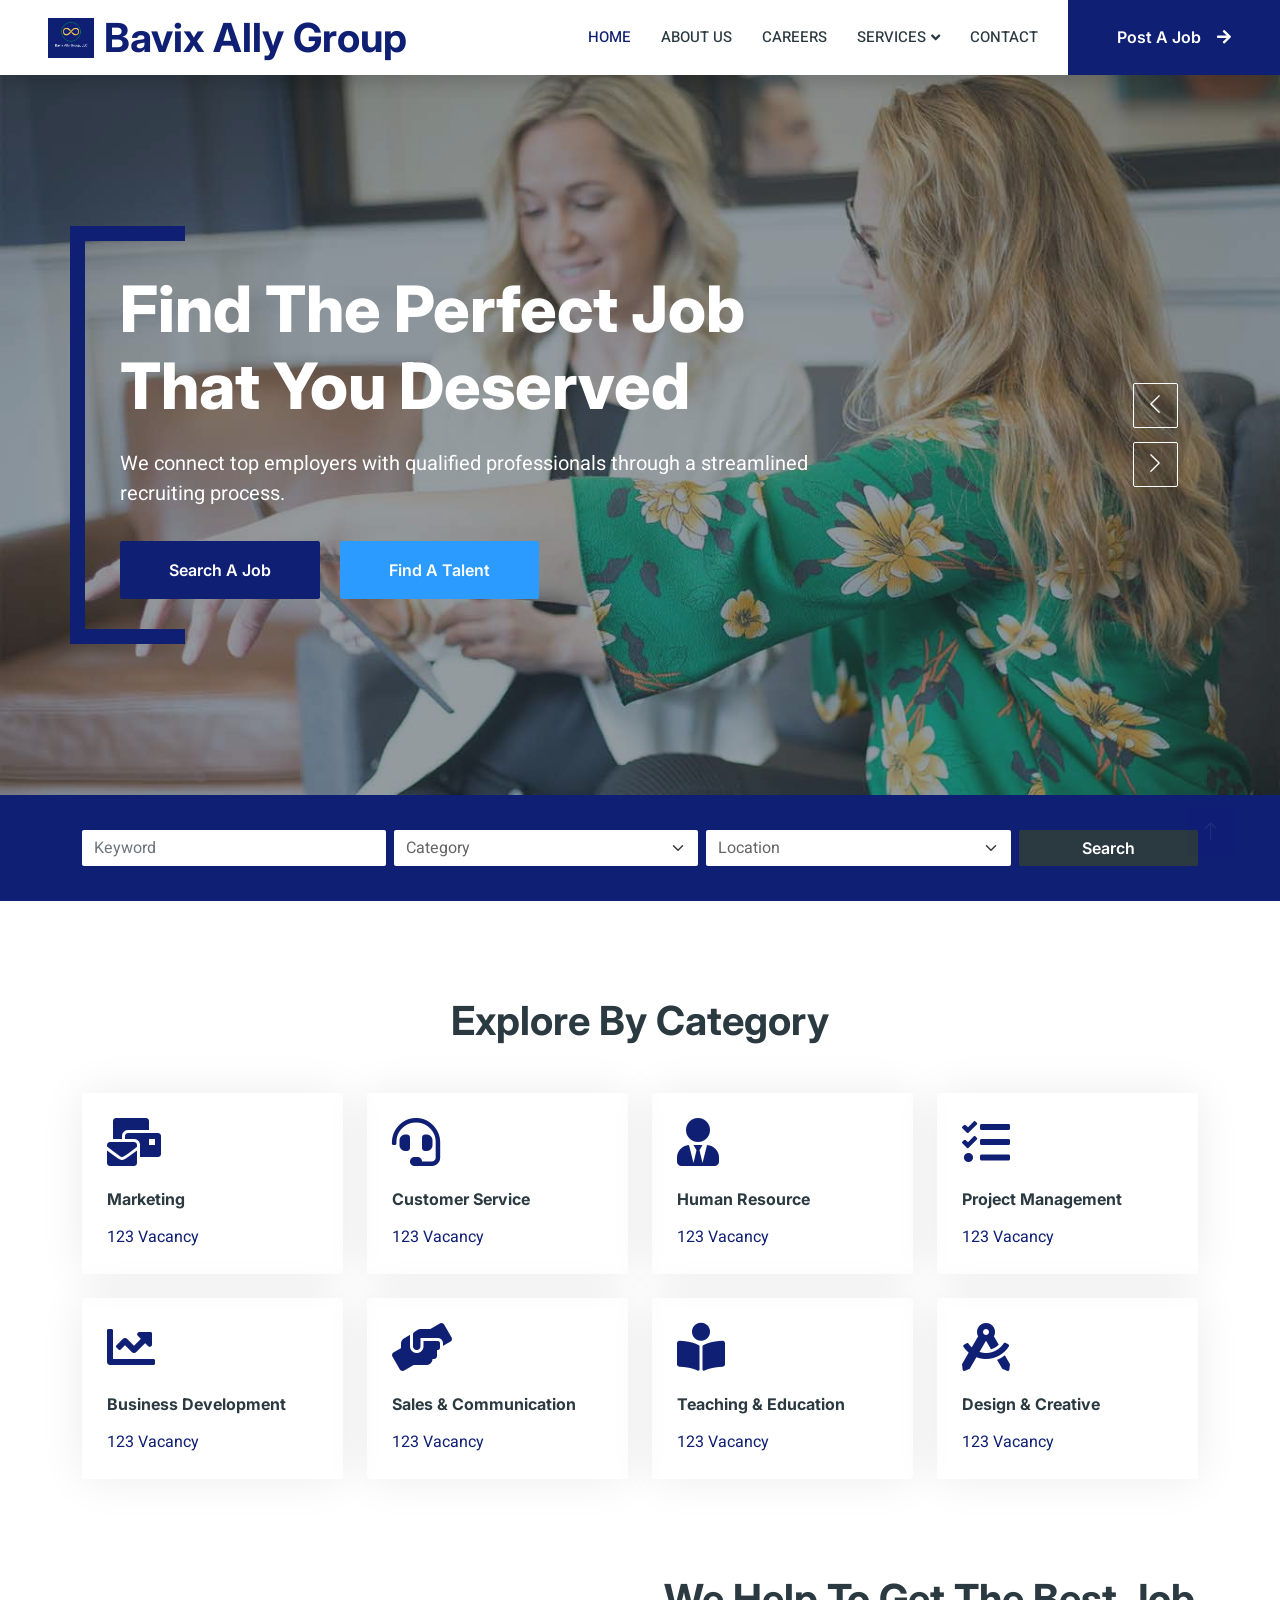
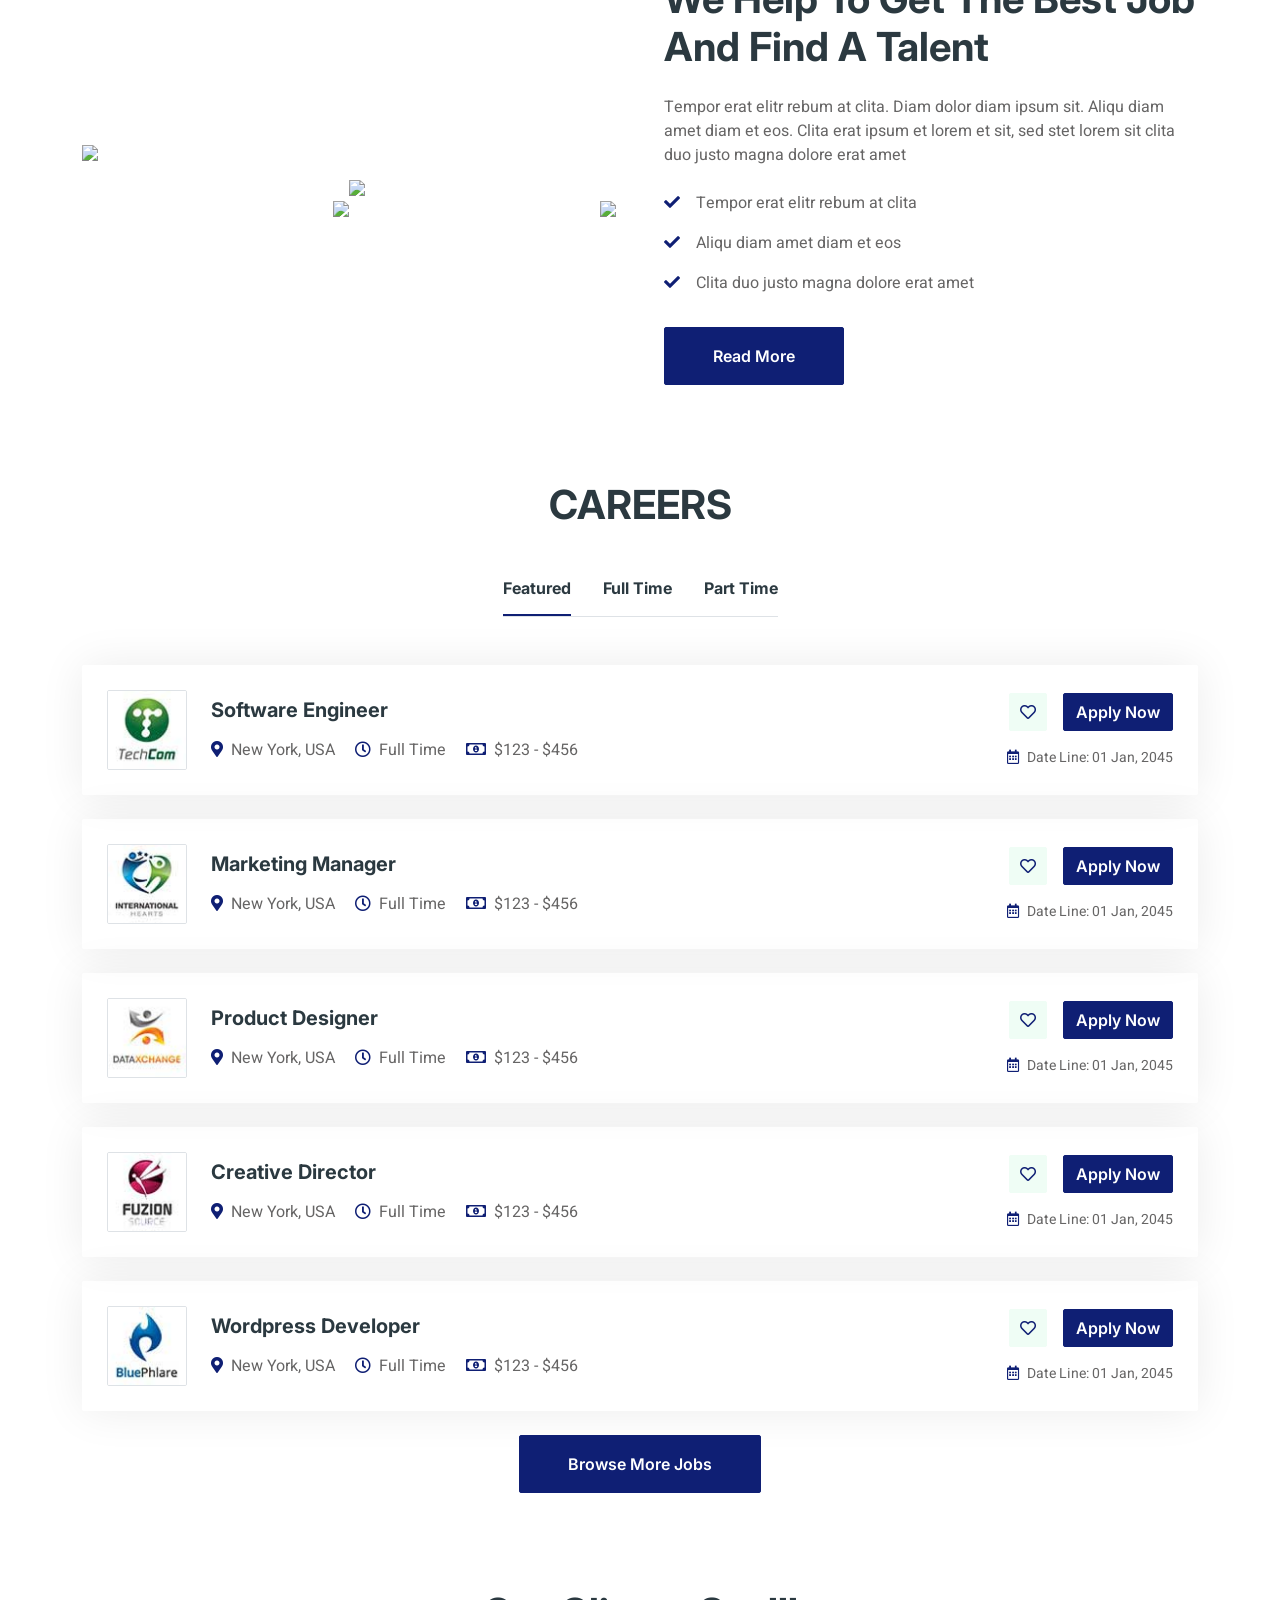
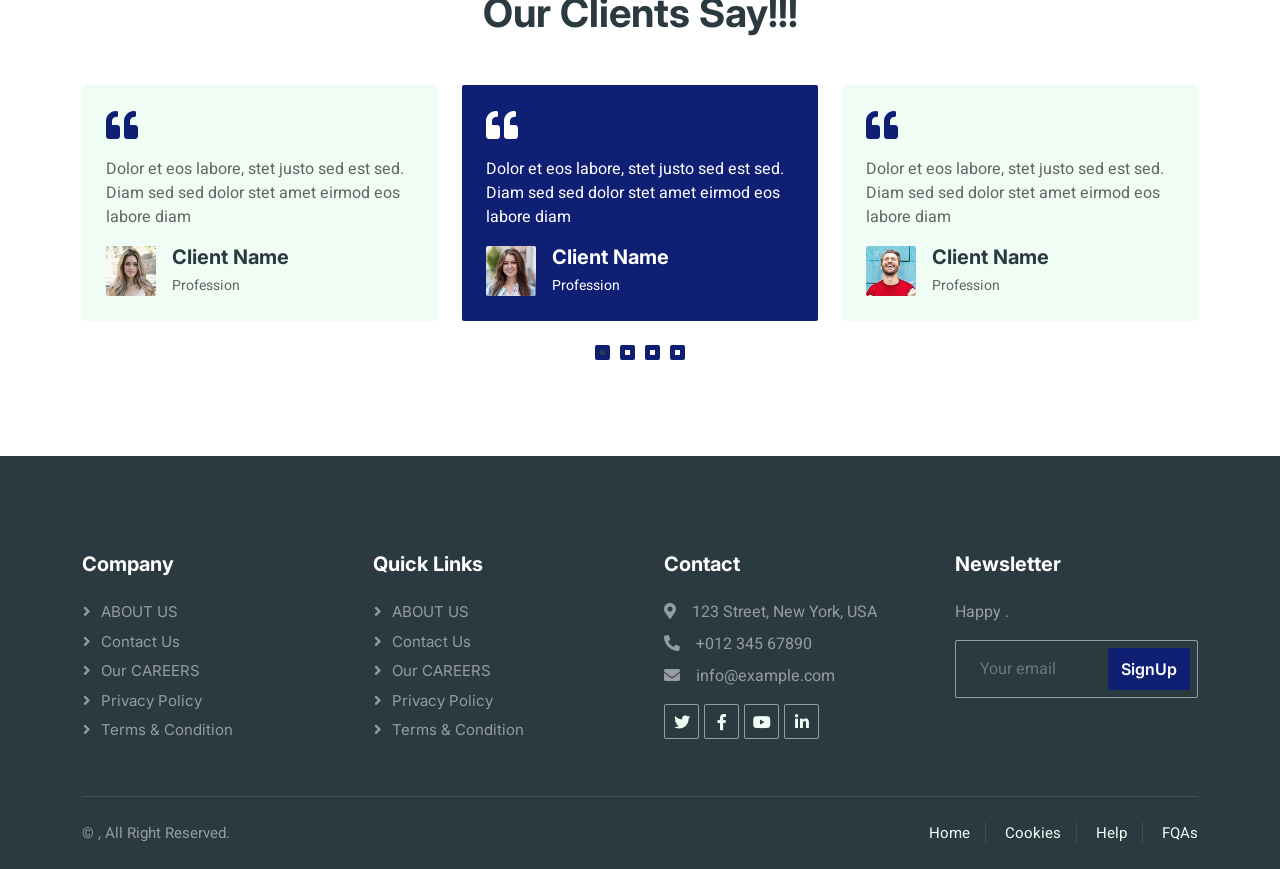
==== index.html @ b37a04d5 "Initial commit" ====
<!DOCTYPE html>
<html lang="en">

<head>
    <meta charset="utf-8">
    <title>Bavix Ally Group</title>
    <meta content="width=device-width, initial-scale=1.0" name="viewport">
    <meta content="" name="keywords">
    <meta content="" name="description">

    <!-- Favicon -->
    <link href="img/favicon.ico" rel="icon">

    <!-- Google Web Fonts -->
    <link rel="preconnect" href="https://fonts.googleapis.com">
    <link rel="preconnect" href="https://fonts.gstatic.com" crossorigin>
    <link href="https://fonts.googleapis.com/css2?family=Heebo:wght@400;500;600&family=Inter:wght@700;800&display=swap" rel="stylesheet">
    
    <!-- Icon Font Stylesheet -->
    <link href="https://cdnjs.cloudflare.com/ajax/libs/font-awesome/5.10.0/css/all.min.css" rel="stylesheet">
    <link href="https://cdn.jsdelivr.net/npm/bootstrap-icons@1.4.1/font/bootstrap-icons.css" rel="stylesheet">

    <!-- Libraries Stylesheet -->
    <link href="lib/animate/animate.min.css" rel="stylesheet">
    <link href="lib/owlcarousel/assets/owl.carousel.min.css" rel="stylesheet">

    <!-- Customized Bootstrap Stylesheet -->
    <link href="css/bootstrap.min.css" rel="stylesheet">

    <!-- Template Stylesheet -->
    <link href="css/style.css" rel="stylesheet">
</head>

<body>
    <div class="container-fliud bg-white p-0">
        <!-- Spinner Start -->
        <div id="spinner" class="show bg-white position-fixed translate-middle w-100 vh-100 top-50 start-50 d-flex align-items-center justify-content-center">
            <div class="spinner-border text-primary" style="width: 3rem; height: 3rem;" role="status">
                <span class="sr-only">Loading...</span>
            </div>
        </div>
        <!-- Spinner End -->


        <!-- Navbar Start -->
        <nav class="navbar navbar-expand-lg bg-white navbar-light shadow sticky-top p-0">
           <a href="index.html" class="navbar-brand d-flex align-items-center text-center py-0 px-4 px-lg-5">
    <img src="img/Logo.jpg" alt="Bavix Ally Group Logo" style="height:40px; margin-right:10px;">
    <h1 class="m-0 text-primary">Bavix Ally Group</h1>
</a>

            <button type="button" class="navbar-toggler me-4" data-bs-toggle="collapse" data-bs-target="#navbarCollapse">
                <span class="navbar-toggler-icon"></span>
            </button>
            <div class="collapse navbar-collapse" id="navbarCollapse">
                <div class="navbar-nav ms-auto p-4 p-lg-0">
                    <a href="index.html" class="nav-item nav-link active">Home</a>
                    <a href="ABOUT US.html" class="nav-item nav-link">ABOUT US</a>
                    <a href="job-list.html" class="nav-item nav-link">CAREERS</a>
                    <div class="nav-item dropdown">
                        <a href="#" class="nav-link dropdown-toggle" data-bs-toggle="dropdown">SERVICES</a>
                        <div class="dropdown-menu rounded-0 m-0">
                            <a href="category.html" class="dropdown-item">Job Category</a>
                        </div>
                    </div>
                    <a href="contact.html" class="nav-item nav-link">Contact</a>
                </div>
                <a href="" class="btn btn-primary rounded-0 py-4 px-lg-5 d-none d-lg-block">Post A Job<i class="fa fa-arrow-right ms-3"></i></a>
            </div>
        </nav>
        <!-- Navbar End -->


        <!-- Carousel Start -->
        <div class="container-fluid p-0">
            <div class="owl-carousel header-carousel position-relative">
                <div class="owl-carousel-item position-relative">
                    <img class="img-fluid" src="img/carousel-1.jpg" alt="">
                    <div class="position-absolute top-0 start-0 w-100 h-100 d-flex align-items-center" style="background: rgba(43, 57, 64, .5);">
                        <div class="container">
                            <div class="row justify-content-start">
                                <div class="col-10 col-lg-8">
                                    <h1 class="display-3 text-white animated slideInDown mb-4">Find The Perfect Job That You Deserved</h1>
                                    <p class="fs-5 fw-medium text-white mb-4 pb-2">We connect top employers with qualified professionals through a streamlined recruiting process.</p>
                                    <a href="" class="btn btn-primary py-md-3 px-md-5 me-3 animated slideInLeft">Search A Job</a>
                                    <a href="" class="btn btn-secondary py-md-3 px-md-5 animated slideInRight">Find A Talent</a>
                                </div>
                            </div>
                        </div>
                    </div>
                </div>
                <div class="owl-carousel-item position-relative">
                    <img class="img-fluid" src="img/carousel-2.jpg" alt="">
                    <div class="position-absolute top-0 start-0 w-100 h-100 d-flex align-items-center" style="background: rgba(43, 57, 64, .5);">
                        <div class="container">
                            <div class="row justify-content-start">
                                <div class="col-10 col-lg-8">
                                    <h1 class="display-3 text-white animated slideInDown mb-4">Find The Best Startup Job That Fit You</h1>
                                    <p class="fs-5 fw-medium text-white mb-4 pb-2">We connect top employers with qualified professionals through a streamlined recruiting process.</p>
                                    <a href="" class="btn btn-primary py-md-3 px-md-5 me-3 animated slideInLeft">Search A Job</a>
                                    <a href="" class="btn btn-secondary py-md-3 px-md-5 animated slideInRight">Find A Talent</a>
                                </div>
                            </div>
                        </div>
                    </div>
                </div>
            </div>
        </div>
        <!-- Carousel End -->


        <!-- Search Start -->
        <div class="container-fluid bg-primary mb-5 wow fadeIn" data-wow-delay="0.1s" style="padding: 35px;">
            <div class="container">
                <div class="row g-2">
                    <div class="col-md-10">
                        <div class="row g-2">
                            <div class="col-md-4">
                                <input type="text" class="form-control border-0" placeholder="Keyword" />
                            </div>
                            <div class="col-md-4">
                                <select class="form-select border-0">
                                    <option selected>Category</option>
                                    <option value="1">Category 1</option>
                                    <option value="2">Category 2</option>
                                    <option value="3">Category 3</option>
                                </select>
                            </div>
                            <div class="col-md-4">
                                <select class="form-select border-0">
                                    <option selected>Location</option>
                                    <option value="1">Location 1</option>
                                    <option value="2">Location 2</option>
                                    <option value="3">Location 3</option>
                                </select>
                            </div>
                        </div>
                    </div>
                    <div class="col-md-2">
                        <button class="btn btn-dark border-0 w-100">Search</button>
                    </div>
                </div>
            </div>
        </div>
        <!-- Search End -->


        <!-- Category Start -->
        <div class="container-fliud py-5">
            <div class="container">
                <h1 class="text-center mb-5 wow fadeInUp" data-wow-delay="0.1s">Explore By Category</h1>
                <div class="row g-4">
                    <div class="col-lg-3 col-sm-6 wow fadeInUp" data-wow-delay="0.1s">
                        <a class="cat-item rounded p-4" href="">
                            <i class="fa fa-3x fa-mail-bulk text-primary mb-4"></i>
                            <h6 class="mb-3">Marketing</h6>
                            <p class="mb-0">123 Vacancy</p>
                        </a>
                    </div>
                    <div class="col-lg-3 col-sm-6 wow fadeInUp" data-wow-delay="0.3s">
                        <a class="cat-item rounded p-4" href="">
                            <i class="fa fa-3x fa-headset text-primary mb-4"></i>
                            <h6 class="mb-3">Customer Service</h6>
                            <p class="mb-0">123 Vacancy</p>
                        </a>
                    </div>
                    <div class="col-lg-3 col-sm-6 wow fadeInUp" data-wow-delay="0.5s">
                        <a class="cat-item rounded p-4" href="">
                            <i class="fa fa-3x fa-user-tie text-primary mb-4"></i>
                            <h6 class="mb-3">Human Resource</h6>
                            <p class="mb-0">123 Vacancy</p>
                        </a>
                    </div>
                    <div class="col-lg-3 col-sm-6 wow fadeInUp" data-wow-delay="0.7s">
                        <a class="cat-item rounded p-4" href="">
                            <i class="fa fa-3x fa-tasks text-primary mb-4"></i>
                            <h6 class="mb-3">Project Management</h6>
                            <p class="mb-0">123 Vacancy</p>
                        </a>
                    </div>
                    <div class="col-lg-3 col-sm-6 wow fadeInUp" data-wow-delay="0.1s">
                        <a class="cat-item rounded p-4" href="">
                            <i class="fa fa-3x fa-chart-line text-primary mb-4"></i>
                            <h6 class="mb-3">Business Development</h6>
                            <p class="mb-0">123 Vacancy</p>
                        </a>
                    </div>
                    <div class="col-lg-3 col-sm-6 wow fadeInUp" data-wow-delay="0.3s">
                        <a class="cat-item rounded p-4" href="">
                            <i class="fa fa-3x fa-hands-helping text-primary mb-4"></i>
                            <h6 class="mb-3">Sales & Communication</h6>
                            <p class="mb-0">123 Vacancy</p>
                        </a>
                    </div>
                    <div class="col-lg-3 col-sm-6 wow fadeInUp" data-wow-delay="0.5s">
                        <a class="cat-item rounded p-4" href="">
                            <i class="fa fa-3x fa-book-reader text-primary mb-4"></i>
                            <h6 class="mb-3">Teaching & Education</h6>
                            <p class="mb-0">123 Vacancy</p>
                        </a>
                    </div>
                    <div class="col-lg-3 col-sm-6 wow fadeInUp" data-wow-delay="0.7s">
                        <a class="cat-item rounded p-4" href="">
                            <i class="fa fa-3x fa-drafting-compass text-primary mb-4"></i>
                            <h6 class="mb-3">Design & Creative</h6>
                            <p class="mb-0">123 Vacancy</p>
                        </a>
                    </div>
                </div>
            </div>
        </div>
        <!-- Category End -->


        <!-- ABOUT US Start -->
        <div class="container-fliud py-5">
            <div class="container">
                <div class="row g-5 align-items-center">
                    <div class="col-lg-6 wow fadeIn" data-wow-delay="0.1s">
                        <div class="row g-0 ABOUT US-bg rounded overflow-hidden">
                            <div class="col-6 text-start">
                                <img class="img-fluid w-100" src="img/ABOUT US-1.jpg">
                            </div>
                            <div class="col-6 text-start">
                                <img class="img-fluid" src="img/ABOUT US-2.jpg" style="width: 85%; margin-top: 15%;">
                            </div>
                            <div class="col-6 text-end">
                                <img class="img-fluid" src="img/ABOUT US-3.jpg" style="width: 85%;">
                            </div>
                            <div class="col-6 text-end">
                                <img class="img-fluid w-100" src="img/ABOUT US-4.jpg">
                            </div>
                        </div>
                    </div>
                    <div class="col-lg-6 wow fadeIn" data-wow-delay="0.5s">
                        <h1 class="mb-4">We Help To Get The Best Job And Find A Talent</h1>
                        <p class="mb-4">Tempor erat elitr rebum at clita. Diam dolor diam ipsum sit. Aliqu diam amet diam et eos. Clita erat ipsum et lorem et sit, sed stet lorem sit clita duo justo magna dolore erat amet</p>
                        <p><i class="fa fa-check text-primary me-3"></i>Tempor erat elitr rebum at clita</p>
                        <p><i class="fa fa-check text-primary me-3"></i>Aliqu diam amet diam et eos</p>
                        <p><i class="fa fa-check text-primary me-3"></i>Clita duo justo magna dolore erat amet</p>
                        <a class="btn btn-primary py-3 px-5 mt-3" href="">Read More</a>
                    </div>
                </div>
            </div>
        </div>
        <!-- ABOUT US End -->


        <!-- Jobs Start -->
        <div class="container-fliud py-5">
            <div class="container">
                <h1 class="text-center mb-5 wow fadeInUp" data-wow-delay="0.1s">CAREERS</h1>
                <div class="tab-class text-center wow fadeInUp" data-wow-delay="0.3s">
                    <ul class="nav nav-pills d-inline-flex justify-content-center border-bottom mb-5">
                        <li class="nav-item">
                            <a class="d-flex align-items-center text-start mx-3 ms-0 pb-3 active" data-bs-toggle="pill" href="#tab-1">
                                <h6 class="mt-n1 mb-0">Featured</h6>
                            </a>
                        </li>
                        <li class="nav-item">
                            <a class="d-flex align-items-center text-start mx-3 pb-3" data-bs-toggle="pill" href="#tab-2">
                                <h6 class="mt-n1 mb-0">Full Time</h6>
                            </a>
                        </li>
                        <li class="nav-item">
                            <a class="d-flex align-items-center text-start mx-3 me-0 pb-3" data-bs-toggle="pill" href="#tab-3">
                                <h6 class="mt-n1 mb-0">Part Time</h6>
                            </a>
                        </li>
                    </ul>
                    <div class="tab-content">
                        <div id="tab-1" class="tab-pane fade show p-0 active">
                            <div class="job-item p-4 mb-4">
                                <div class="row g-4">
                                    <div class="col-sm-12 col-md-8 d-flex align-items-center">
                                        <img class="flex-shrink-0 img-fluid border rounded" src="img/com-logo-1.jpg" alt="" style="width: 80px; height: 80px;">
                                        <div class="text-start ps-4">
                                            <h5 class="mb-3">Software Engineer</h5>
                                            <span class="text-truncate me-3"><i class="fa fa-map-marker-alt text-primary me-2"></i>New York, USA</span>
                                            <span class="text-truncate me-3"><i class="far fa-clock text-primary me-2"></i>Full Time</span>
                                            <span class="text-truncate me-0"><i class="far fa-money-bill-alt text-primary me-2"></i>$123 - $456</span>
                                        </div>
                                    </div>
                                    <div class="col-sm-12 col-md-4 d-flex flex-column align-items-start align-items-md-end justify-content-center">
                                        <div class="d-flex mb-3">
                                            <a class="btn btn-light btn-square me-3" href=""><i class="far fa-heart text-primary"></i></a>
                                            <a class="btn btn-primary" href="">Apply Now</a>
                                        </div>
                                        <small class="text-truncate"><i class="far fa-calendar-alt text-primary me-2"></i>Date Line: 01 Jan, 2045</small>
                                    </div>
                                </div>
                            </div>
                            <div class="job-item p-4 mb-4">
                                <div class="row g-4">
                                    <div class="col-sm-12 col-md-8 d-flex align-items-center">
                                        <img class="flex-shrink-0 img-fluid border rounded" src="img/com-logo-2.jpg" alt="" style="width: 80px; height: 80px;">
                                        <div class="text-start ps-4">
                                            <h5 class="mb-3">Marketing Manager</h5>
                                            <span class="text-truncate me-3"><i class="fa fa-map-marker-alt text-primary me-2"></i>New York, USA</span>
                                            <span class="text-truncate me-3"><i class="far fa-clock text-primary me-2"></i>Full Time</span>
                                            <span class="text-truncate me-0"><i class="far fa-money-bill-alt text-primary me-2"></i>$123 - $456</span>
                                        </div>
                                    </div>
                                    <div class="col-sm-12 col-md-4 d-flex flex-column align-items-start align-items-md-end justify-content-center">
                                        <div class="d-flex mb-3">
                                            <a class="btn btn-light btn-square me-3" href=""><i class="far fa-heart text-primary"></i></a>
                                            <a class="btn btn-primary" href="">Apply Now</a>
                                        </div>
                                        <small class="text-truncate"><i class="far fa-calendar-alt text-primary me-2"></i>Date Line: 01 Jan, 2045</small>
                                    </div>
                                </div>
                            </div>
                            <div class="job-item p-4 mb-4">
                                <div class="row g-4">
                                    <div class="col-sm-12 col-md-8 d-flex align-items-center">
                                        <img class="flex-shrink-0 img-fluid border rounded" src="img/com-logo-3.jpg" alt="" style="width: 80px; height: 80px;">
                                        <div class="text-start ps-4">
                                            <h5 class="mb-3">Product Designer</h5>
                                            <span class="text-truncate me-3"><i class="fa fa-map-marker-alt text-primary me-2"></i>New York, USA</span>
                                            <span class="text-truncate me-3"><i class="far fa-clock text-primary me-2"></i>Full Time</span>
                                            <span class="text-truncate me-0"><i class="far fa-money-bill-alt text-primary me-2"></i>$123 - $456</span>
                                        </div>
                                    </div>
                                    <div class="col-sm-12 col-md-4 d-flex flex-column align-items-start align-items-md-end justify-content-center">
                                        <div class="d-flex mb-3">
                                            <a class="btn btn-light btn-square me-3" href=""><i class="far fa-heart text-primary"></i></a>
                                            <a class="btn btn-primary" href="">Apply Now</a>
                                        </div>
                                        <small class="text-truncate"><i class="far fa-calendar-alt text-primary me-2"></i>Date Line: 01 Jan, 2045</small>
                                    </div>
                                </div>
                            </div>
                            <div class="job-item p-4 mb-4">
                                <div class="row g-4">
                                    <div class="col-sm-12 col-md-8 d-flex align-items-center">
                                        <img class="flex-shrink-0 img-fluid border rounded" src="img/com-logo-4.jpg" alt="" style="width: 80px; height: 80px;">
                                        <div class="text-start ps-4">
                                            <h5 class="mb-3">Creative Director</h5>
                                            <span class="text-truncate me-3"><i class="fa fa-map-marker-alt text-primary me-2"></i>New York, USA</span>
                                            <span class="text-truncate me-3"><i class="far fa-clock text-primary me-2"></i>Full Time</span>
                                            <span class="text-truncate me-0"><i class="far fa-money-bill-alt text-primary me-2"></i>$123 - $456</span>
                                        </div>
                                    </div>
                                    <div class="col-sm-12 col-md-4 d-flex flex-column align-items-start align-items-md-end justify-content-center">
                                        <div class="d-flex mb-3">
                                            <a class="btn btn-light btn-square me-3" href=""><i class="far fa-heart text-primary"></i></a>
                                            <a class="btn btn-primary" href="">Apply Now</a>
                                        </div>
                                        <small class="text-truncate"><i class="far fa-calendar-alt text-primary me-2"></i>Date Line: 01 Jan, 2045</small>
                                    </div>
                                </div>
                            </div>
                            <div class="job-item p-4 mb-4">
                                <div class="row g-4">
                                    <div class="col-sm-12 col-md-8 d-flex align-items-center">
                                        <img class="flex-shrink-0 img-fluid border rounded" src="img/com-logo-5.jpg" alt="" style="width: 80px; height: 80px;">
                                        <div class="text-start ps-4">
                                            <h5 class="mb-3">Wordpress Developer</h5>
                                            <span class="text-truncate me-3"><i class="fa fa-map-marker-alt text-primary me-2"></i>New York, USA</span>
                                            <span class="text-truncate me-3"><i class="far fa-clock text-primary me-2"></i>Full Time</span>
                                            <span class="text-truncate me-0"><i class="far fa-money-bill-alt text-primary me-2"></i>$123 - $456</span>
                                        </div>
                                    </div>
                                    <div class="col-sm-12 col-md-4 d-flex flex-column align-items-start align-items-md-end justify-content-center">
                                        <div class="d-flex mb-3">
                                            <a class="btn btn-light btn-square me-3" href=""><i class="far fa-heart text-primary"></i></a>
                                            <a class="btn btn-primary" href="">Apply Now</a>
                                        </div>
                                        <small class="text-truncate"><i class="far fa-calendar-alt text-primary me-2"></i>Date Line: 01 Jan, 2045</small>
                                    </div>
                                </div>
                            </div>
                            <a class="btn btn-primary py-3 px-5" href="">Browse More Jobs</a>
                        </div>
                        <div id="tab-2" class="tab-pane fade show p-0">
                            <div class="job-item p-4 mb-4">
                                <div class="row g-4">
                                    <div class="col-sm-12 col-md-8 d-flex align-items-center">
                                        <img class="flex-shrink-0 img-fluid border rounded" src="img/com-logo-1.jpg" alt="" style="width: 80px; height: 80px;">
                                        <div class="text-start ps-4">
                                            <h5 class="mb-3">Software Engineer</h5>
                                            <span class="text-truncate me-3"><i class="fa fa-map-marker-alt text-primary me-2"></i>New York, USA</span>
                                            <span class="text-truncate me-3"><i class="far fa-clock text-primary me-2"></i>Full Time</span>
                                            <span class="text-truncate me-0"><i class="far fa-money-bill-alt text-primary me-2"></i>$123 - $456</span>
                                        </div>
                                    </div>
                                    <div class="col-sm-12 col-md-4 d-flex flex-column align-items-start align-items-md-end justify-content-center">
                                        <div class="d-flex mb-3">
                                            <a class="btn btn-light btn-square me-3" href=""><i class="far fa-heart text-primary"></i></a>
                                            <a class="btn btn-primary" href="">Apply Now</a>
                                        </div>
                                        <small class="text-truncate"><i class="far fa-calendar-alt text-primary me-2"></i>Date Line: 01 Jan, 2045</small>
                                    </div>
                                </div>
                            </div>
                            <div class="job-item p-4 mb-4">
                                <div class="row g-4">
                                    <div class="col-sm-12 col-md-8 d-flex align-items-center">
                                        <img class="flex-shrink-0 img-fluid border rounded" src="img/com-logo-2.jpg" alt="" style="width: 80px; height: 80px;">
                                        <div class="text-start ps-4">
                                            <h5 class="mb-3">Marketing Manager</h5>
                                            <span class="text-truncate me-3"><i class="fa fa-map-marker-alt text-primary me-2"></i>New York, USA</span>
                                            <span class="text-truncate me-3"><i class="far fa-clock text-primary me-2"></i>Full Time</span>
                                            <span class="text-truncate me-0"><i class="far fa-money-bill-alt text-primary me-2"></i>$123 - $456</span>
                                        </div>
                                    </div>
                                    <div class="col-sm-12 col-md-4 d-flex flex-column align-items-start align-items-md-end justify-content-center">
                                        <div class="d-flex mb-3">
                                            <a class="btn btn-light btn-square me-3" href=""><i class="far fa-heart text-primary"></i></a>
                                            <a class="btn btn-primary" href="">Apply Now</a>
                                        </div>
                                        <small class="text-truncate"><i class="far fa-calendar-alt text-primary me-2"></i>Date Line: 01 Jan, 2045</small>
                                    </div>
                                </div>
                            </div>
                            <div class="job-item p-4 mb-4">
                                <div class="row g-4">
                                    <div class="col-sm-12 col-md-8 d-flex align-items-center">
                                        <img class="flex-shrink-0 img-fluid border rounded" src="img/com-logo-3.jpg" alt="" style="width: 80px; height: 80px;">
                                        <div class="text-start ps-4">
                                            <h5 class="mb-3">Product Designer</h5>
                                            <span class="text-truncate me-3"><i class="fa fa-map-marker-alt text-primary me-2"></i>New York, USA</span>
                                            <span class="text-truncate me-3"><i class="far fa-clock text-primary me-2"></i>Full Time</span>
                                            <span class="text-truncate me-0"><i class="far fa-money-bill-alt text-primary me-2"></i>$123 - $456</span>
                                        </div>
                                    </div>
                                    <div class="col-sm-12 col-md-4 d-flex flex-column align-items-start align-items-md-end justify-content-center">
                                        <div class="d-flex mb-3">
                                            <a class="btn btn-light btn-square me-3" href=""><i class="far fa-heart text-primary"></i></a>
                                            <a class="btn btn-primary" href="">Apply Now</a>
                                        </div>
                                        <small class="text-truncate"><i class="far fa-calendar-alt text-primary me-2"></i>Date Line: 01 Jan, 2045</small>
                                    </div>
                                </div>
                            </div>
                            <div class="job-item p-4 mb-4">
                                <div class="row g-4">
                                    <div class="col-sm-12 col-md-8 d-flex align-items-center">
                                        <img class="flex-shrink-0 img-fluid border rounded" src="img/com-logo-4.jpg" alt="" style="width: 80px; height: 80px;">
                                        <div class="text-start ps-4">
                                            <h5 class="mb-3">Creative Director</h5>
                                            <span class="text-truncate me-3"><i class="fa fa-map-marker-alt text-primary me-2"></i>New York, USA</span>
                                            <span class="text-truncate me-3"><i class="far fa-clock text-primary me-2"></i>Full Time</span>
                                            <span class="text-truncate me-0"><i class="far fa-money-bill-alt text-primary me-2"></i>$123 - $456</span>
                                        </div>
                                    </div>
                                    <div class="col-sm-12 col-md-4 d-flex flex-column align-items-start align-items-md-end justify-content-center">
                                        <div class="d-flex mb-3">
                                            <a class="btn btn-light btn-square me-3" href=""><i class="far fa-heart text-primary"></i></a>
                                            <a class="btn btn-primary" href="">Apply Now</a>
                                        </div>
                                        <small class="text-truncate"><i class="far fa-calendar-alt text-primary me-2"></i>Date Line: 01 Jan, 2045</small>
                                    </div>
                                </div>
                            </div>
                            <div class="job-item p-4 mb-4">
                                <div class="row g-4">
                                    <div class="col-sm-12 col-md-8 d-flex align-items-center">
                                        <img class="flex-shrink-0 img-fluid border rounded" src="img/com-logo-5.jpg" alt="" style="width: 80px; height: 80px;">
                                        <div class="text-start ps-4">
                                            <h5 class="mb-3">Wordpress Developer</h5>
                                            <span class="text-truncate me-3"><i class="fa fa-map-marker-alt text-primary me-2"></i>New York, USA</span>
                                            <span class="text-truncate me-3"><i class="far fa-clock text-primary me-2"></i>Full Time</span>
                                            <span class="text-truncate me-0"><i class="far fa-money-bill-alt text-primary me-2"></i>$123 - $456</span>
                                        </div>
                                    </div>
                                    <div class="col-sm-12 col-md-4 d-flex flex-column align-items-start align-items-md-end justify-content-center">
                                        <div class="d-flex mb-3">
                                            <a class="btn btn-light btn-square me-3" href=""><i class="far fa-heart text-primary"></i></a>
                                            <a class="btn btn-primary" href="">Apply Now</a>
                                        </div>
                                        <small class="text-truncate"><i class="far fa-calendar-alt text-primary me-2"></i>Date Line: 01 Jan, 2045</small>
                                    </div>
                                </div>
                            </div>
                            <a class="btn btn-primary py-3 px-5" href="">Browse More Jobs</a>
                        </div>
                        <div id="tab-3" class="tab-pane fade show p-0">
                            <div class="job-item p-4 mb-4">
                                <div class="row g-4">
                                    <div class="col-sm-12 col-md-8 d-flex align-items-center">
                                        <img class="flex-shrink-0 img-fluid border rounded" src="img/com-logo-1.jpg" alt="" style="width: 80px; height: 80px;">
                                        <div class="text-start ps-4">
                                            <h5 class="mb-3">Software Engineer</h5>
                                            <span class="text-truncate me-3"><i class="fa fa-map-marker-alt text-primary me-2"></i>New York, USA</span>
                                            <span class="text-truncate me-3"><i class="far fa-clock text-primary me-2"></i>Full Time</span>
                                            <span class="text-truncate me-0"><i class="far fa-money-bill-alt text-primary me-2"></i>$123 - $456</span>
                                        </div>
                                    </div>
                                    <div class="col-sm-12 col-md-4 d-flex flex-column align-items-start align-items-md-end justify-content-center">
                                        <div class="d-flex mb-3">
                                            <a class="btn btn-light btn-square me-3" href=""><i class="far fa-heart text-primary"></i></a>
                                            <a class="btn btn-primary" href="">Apply Now</a>
                                        </div>
                                        <small class="text-truncate"><i class="far fa-calendar-alt text-primary me-2"></i>Date Line: 01 Jan, 2045</small>
                                    </div>
                                </div>
                            </div>
                            <div class="job-item p-4 mb-4">
                                <div class="row g-4">
                                    <div class="col-sm-12 col-md-8 d-flex align-items-center">
                                        <img class="flex-shrink-0 img-fluid border rounded" src="img/com-logo-2.jpg" alt="" style="width: 80px; height: 80px;">
                                        <div class="text-start ps-4">
                                            <h5 class="mb-3">Marketing Manager</h5>
                                            <span class="text-truncate me-3"><i class="fa fa-map-marker-alt text-primary me-2"></i>New York, USA</span>
                                            <span class="text-truncate me-3"><i class="far fa-clock text-primary me-2"></i>Full Time</span>
                                            <span class="text-truncate me-0"><i class="far fa-money-bill-alt text-primary me-2"></i>$123 - $456</span>
                                        </div>
                                    </div>
                                    <div class="col-sm-12 col-md-4 d-flex flex-column align-items-start align-items-md-end justify-content-center">
                                        <div class="d-flex mb-3">
                                            <a class="btn btn-light btn-square me-3" href=""><i class="far fa-heart text-primary"></i></a>
                                            <a class="btn btn-primary" href="">Apply Now</a>
                                        </div>
                                        <small class="text-truncate"><i class="far fa-calendar-alt text-primary me-2"></i>Date Line: 01 Jan, 2045</small>
                                    </div>
                                </div>
                            </div>
                            <div class="job-item p-4 mb-4">
                                <div class="row g-4">
                                    <div class="col-sm-12 col-md-8 d-flex align-items-center">
                                        <img class="flex-shrink-0 img-fluid border rounded" src="img/com-logo-3.jpg" alt="" style="width: 80px; height: 80px;">
                                        <div class="text-start ps-4">
                                            <h5 class="mb-3">Product Designer</h5>
                                            <span class="text-truncate me-3"><i class="fa fa-map-marker-alt text-primary me-2"></i>New York, USA</span>
                                            <span class="text-truncate me-3"><i class="far fa-clock text-primary me-2"></i>Full Time</span>
                                            <span class="text-truncate me-0"><i class="far fa-money-bill-alt text-primary me-2"></i>$123 - $456</span>
                                        </div>
                                    </div>
                                    <div class="col-sm-12 col-md-4 d-flex flex-column align-items-start align-items-md-end justify-content-center">
                                        <div class="d-flex mb-3">
                                            <a class="btn btn-light btn-square me-3" href=""><i class="far fa-heart text-primary"></i></a>
                                            <a class="btn btn-primary" href="">Apply Now</a>
                                        </div>
                                        <small class="text-truncate"><i class="far fa-calendar-alt text-primary me-2"></i>Date Line: 01 Jan, 2045</small>
                                    </div>
                                </div>
                            </div>
                            <div class="job-item p-4 mb-4">
                                <div class="row g-4">
                                    <div class="col-sm-12 col-md-8 d-flex align-items-center">
                                        <img class="flex-shrink-0 img-fluid border rounded" src="img/com-logo-4.jpg" alt="" style="width: 80px; height: 80px;">
                                        <div class="text-start ps-4">
                                            <h5 class="mb-3">Creative Director</h5>
                                            <span class="text-truncate me-3"><i class="fa fa-map-marker-alt text-primary me-2"></i>New York, USA</span>
                                            <span class="text-truncate me-3"><i class="far fa-clock text-primary me-2"></i>Full Time</span>
                                            <span class="text-truncate me-0"><i class="far fa-money-bill-alt text-primary me-2"></i>$123 - $456</span>
                                        </div>
                                    </div>
                                    <div class="col-sm-12 col-md-4 d-flex flex-column align-items-start align-items-md-end justify-content-center">
                                        <div class="d-flex mb-3">
                                            <a class="btn btn-light btn-square me-3" href=""><i class="far fa-heart text-primary"></i></a>
                                            <a class="btn btn-primary" href="">Apply Now</a>
                                        </div>
                                        <small class="text-truncate"><i class="far fa-calendar-alt text-primary me-2"></i>Date Line: 01 Jan, 2045</small>
                                    </div>
                                </div>
                            </div>
                            <div class="job-item p-4 mb-4">
                                <div class="row g-4">
                                    <div class="col-sm-12 col-md-8 d-flex align-items-center">
                                        <img class="flex-shrink-0 img-fluid border rounded" src="img/com-logo-5.jpg" alt="" style="width: 80px; height: 80px;">
                                        <div class="text-start ps-4">
                                            <h5 class="mb-3">Wordpress Developer</h5>
                                            <span class="text-truncate me-3"><i class="fa fa-map-marker-alt text-primary me-2"></i>New York, USA</span>
                                            <span class="text-truncate me-3"><i class="far fa-clock text-primary me-2"></i>Full Time</span>
                                            <span class="text-truncate me-0"><i class="far fa-money-bill-alt text-primary me-2"></i>$123 - $456</span>
                                        </div>
                                    </div>
                                    <div class="col-sm-12 col-md-4 d-flex flex-column align-items-start align-items-md-end justify-content-center">
                                        <div class="d-flex mb-3">
                                            <a class="btn btn-light btn-square me-3" href=""><i class="far fa-heart text-primary"></i></a>
                                            <a class="btn btn-primary" href="">Apply Now</a>
                                        </div>
                                        <small class="text-truncate"><i class="far fa-calendar-alt text-primary me-2"></i>Date Line: 01 Jan, 2045</small>
                                    </div>
                                </div>
                            </div>
                            <a class="btn btn-primary py-3 px-5" href="">Browse More Jobs</a>
                        </div>
                    </div>
                </div>
            </div>
        </div>
        <!-- Jobs End -->


        <!-- Testimonial Start -->
        <div class="container-fliud py-5 wow fadeInUp" data-wow-delay="0.1s">
            <div class="container">
                <h1 class="text-center mb-5">Our Clients Say!!!</h1>
                <div class="owl-carousel testimonial-carousel">
                    <div class="testimonial-item bg-light rounded p-4">
                        <i class="fa fa-quote-left fa-2x text-primary mb-3"></i>
                        <p>Dolor et eos labore, stet justo sed est sed. Diam sed sed dolor stet amet eirmod eos labore diam</p>
                        <div class="d-flex align-items-center">
                            <img class="img-fluid flex-shrink-0 rounded" src="img/testimonial-1.jpg" style="width: 50px; height: 50px;">
                            <div class="ps-3">
                                <h5 class="mb-1">Client Name</h5>
                                <small>Profession</small>
                            </div>
                        </div>
                    </div>
                    <div class="testimonial-item bg-light rounded p-4">
                        <i class="fa fa-quote-left fa-2x text-primary mb-3"></i>
                        <p>Dolor et eos labore, stet justo sed est sed. Diam sed sed dolor stet amet eirmod eos labore diam</p>
                        <div class="d-flex align-items-center">
                            <img class="img-fluid flex-shrink-0 rounded" src="img/testimonial-2.jpg" style="width: 50px; height: 50px;">
                            <div class="ps-3">
                                <h5 class="mb-1">Client Name</h5>
                                <small>Profession</small>
                            </div>
                        </div>
                    </div>
                    <div class="testimonial-item bg-light rounded p-4">
                        <i class="fa fa-quote-left fa-2x text-primary mb-3"></i>
                        <p>Dolor et eos labore, stet justo sed est sed. Diam sed sed dolor stet amet eirmod eos labore diam</p>
                        <div class="d-flex align-items-center">
                            <img class="img-fluid flex-shrink-0 rounded" src="img/testimonial-3.jpg" style="width: 50px; height: 50px;">
                            <div class="ps-3">
                                <h5 class="mb-1">Client Name</h5>
                                <small>Profession</small>
                            </div>
                        </div>
                    </div>
                    <div class="testimonial-item bg-light rounded p-4">
                        <i class="fa fa-quote-left fa-2x text-primary mb-3"></i>
                        <p>Dolor et eos labore, stet justo sed est sed. Diam sed sed dolor stet amet eirmod eos labore diam</p>
                        <div class="d-flex align-items-center">
                            <img class="img-fluid flex-shrink-0 rounded" src="img/testimonial-4.jpg" style="width: 50px; height: 50px;">
                            <div class="ps-3">
                                <h5 class="mb-1">Client Name</h5>
                                <small>Profession</small>
                            </div>
                        </div>
                    </div>
                </div>
            </div>
        </div>
        <!-- Testimonial End -->
        

        <!-- Footer Start -->
        <div class="container-fluid bg-dark text-white-50 footer pt-5 mt-5 wow fadeIn" data-wow-delay="0.1s">
            <div class="container py-5">
                <div class="row g-5">
                    <div class="col-lg-3 col-md-6">
                        <h5 class="text-white mb-4">Company</h5>
                        <a class="btn btn-link text-white-50" href="">ABOUT US</a>
                        <a class="btn btn-link text-white-50" href="">Contact Us</a>
                        <a class="btn btn-link text-white-50" href="">Our CAREERS</a>
                        <a class="btn btn-link text-white-50" href="">Privacy Policy</a>
                        <a class="btn btn-link text-white-50" href="">Terms & Condition</a>
                    </div>
                    <div class="col-lg-3 col-md-6">
                        <h5 class="text-white mb-4">Quick Links</h5>
                        <a class="btn btn-link text-white-50" href="">ABOUT US</a>
                        <a class="btn btn-link text-white-50" href="">Contact Us</a>
                        <a class="btn btn-link text-white-50" href="">Our CAREERS</a>
                        <a class="btn btn-link text-white-50" href="">Privacy Policy</a>
                        <a class="btn btn-link text-white-50" href="">Terms & Condition</a>
                    </div>
                    <div class="col-lg-3 col-md-6">
                        <h5 class="text-white mb-4">Contact</h5>
                        <p class="mb-2"><i class="fa fa-map-marker-alt me-3"></i>123 Street, New York, USA</p>
                        <p class="mb-2"><i class="fa fa-phone-alt me-3"></i>+012 345 67890</p>
                        <p class="mb-2"><i class="fa fa-envelope me-3"></i>info@example.com</p>
                        <div class="d-flex pt-2">
                            <a class="btn btn-outline-light btn-social" href=""><i class="fab fa-twitter"></i></a>
                            <a class="btn btn-outline-light btn-social" href=""><i class="fab fa-facebook-f"></i></a>
                            <a class="btn btn-outline-light btn-social" href=""><i class="fab fa-youtube"></i></a>
                            <a class="btn btn-outline-light btn-social" href=""><i class="fab fa-linkedin-in"></i></a>
                        </div>
                    </div>
                    <div class="col-lg-3 col-md-6">
                        <h5 class="text-white mb-4">Newsletter</h5>
                        <p>Happy .</p>
                        <div class="position-relative mx-auto" style="max-width: 400px;">
                            <input class="form-control bg-transparent w-100 py-3 ps-4 pe-5" type="text" placeholder="Your email">
                            <button type="button" class="btn btn-primary py-2 position-absolute top-0 end-0 mt-2 me-2">SignUp</button>
                        </div>
                    </div>
                </div>
            </div>
            <div class="container">
                <div class="copyright">
                    <div class="row">
                        <div class="col-md-6 text-center text-md-start mb-3 mb-md-0">
                            &copy; <a class="border-bottom" href="#"></a>, All Right Reserved. 
							
							<!--/*** The author’s attribution link must remain intact in the template. ***/-->
                            <!--/*** If you wish to remove this credit link, please purchase the Pro Version . ***/-->
                           
                        </div>
                        <div class="col-md-6 text-center text-md-end">
                            <div class="footer-menu">
                                <a href="">Home</a>
                                <a href="">Cookies</a>
                                <a href="">Help</a>
                                <a href="">FQAs</a>
                            </div>
                        </div>
                    </div>
                </div>
            </div>
        </div>
        <!-- Footer End -->


        <!-- Back to Top -->
        <a href="#" class="btn btn-lg btn-primary btn-lg-square back-to-top"><i class="bi bi-arrow-up"></i></a>
    </div>

    <!-- JavaScript Libraries -->
    <script src="https://code.jquery.com/jquery-3.4.1.min.js"></script>
    <script src="https://cdn.jsdelivr.net/npm/bootstrap@5.0.0/dist/js/bootstrap.bundle.min.js"></script>
    <script src="lib/wow/wow.min.js"></script>
    <script src="lib/easing/easing.min.js"></script>
    <script src="lib/waypoints/waypoints.min.js"></script>
    <script src="lib/owlcarousel/owl.carousel.min.js"></script>

    <!-- Template Javascript -->
    <script src="js/main.js"></script>
</body>

</html>
---- css/style.css ----
/********** Template CSS **********/
:root {
    /* --primary: #00B074; */
    --primary: #0F1F74;
    --secondary: #2B9BFF;
    --light: #EFFDF5;
    --dark: #2B3940;
}

.back-to-top {
    position: fixed;
    display: none;
    right: 45px;
    bottom: 45px;
    z-index: 99;
}


/*** Spinner ***/
#spinner {
    opacity: 0;
    visibility: hidden;
    transition: opacity .5s ease-out, visibility 0s linear .5s;
    z-index: 99999;
}

#spinner.show {
    transition: opacity .5s ease-out, visibility 0s linear 0s;
    visibility: visible;
    opacity: 1;
}


/*** Button ***/
.btn {
    font-family: 'Inter', sans-serif;
    font-weight: 600;
    transition: .5s;
}

.btn.btn-primary,
.btn.btn-secondary {
    color: #FFFFFF;
}

.btn-square {
    width: 38px;
    height: 38px;
}

.btn-sm-square {
    width: 32px;
    height: 32px;
}

.btn-lg-square {
    width: 48px;
    height: 48px;
}

.btn-square,
.btn-sm-square,
.btn-lg-square {
    padding: 0;
    display: flex;
    align-items: center;
    justify-content: center;
    font-weight: normal;
    border-radius: 2px;
}


/*** Navbar ***/
.navbar .dropdown-toggle::after {
    border: none;
    content: "\f107";
    font-family: "Font Awesome 5 Free";
    font-weight: 900;
    vertical-align: middle;
    margin-left: 5px;
    transition: .5s;
}

.navbar .dropdown-toggle[aria-expanded=true]::after {
    transform: rotate(-180deg);
}

.navbar-dark .navbar-nav .nav-link,
.navbar-light .navbar-nav .nav-link {
    margin-right: 30px;
    padding: 25px 0;
    color: #FFFFFF;
    font-size: 15px;
    text-transform: uppercase;
    outline: none;
}

.navbar-dark .navbar-nav .nav-link:hover,
.navbar-dark .navbar-nav .nav-link.active,
.navbar-light .navbar-nav .nav-link:hover,
.navbar-light .navbar-nav .nav-link.active {
    color: var(--primary);
}

@media (max-width: 991.98px) {
    .navbar-dark .navbar-nav .nav-link,
    .navbar-light .navbar-nav .nav-link  {
        margin-right: 0;
        padding: 10px 0;
    }

    .navbar-light .navbar-nav {
        border-top: 1px solid #EEEEEE;
    }
}

.navbar-light .navbar-brand,
.navbar-light a.btn {
    height: 75px;
}

.navbar-light .navbar-nav .nav-link {
    color: var(--dark);
    font-weight: 500;
}

.navbar-light.sticky-top {
    top: -100px;
    transition: .5s;
}

@media (min-width: 992px) {
    .navbar .nav-item .dropdown-menu {
        display: block;
        top: 100%;
        margin-top: 0;
        transform: rotateX(-75deg);
        transform-origin: 0% 0%;
        opacity: 0;
        visibility: hidden;
        transition: .5s;
        
    }

    .navbar .nav-item:hover .dropdown-menu {
        transform: rotateX(0deg);
        visibility: visible;
        transition: .5s;
        opacity: 1;
    }
}


/*** Header ***/
.header-carousel .container,
.page-header .container {
    position: relative;
    padding: 45px 0 45px 35px;
    border-left: 15px solid var(--primary);
}

.header-carousel .container::before,
.header-carousel .container::after,
.page-header .container::before,
.page-header .container::after {
    position: absolute;
    content: "";
    top: 0;
    left: 0;
    width: 100px;
    height: 15px;
    background: var(--primary);
}

.header-carousel .container::after,
.page-header .container::after {
    top: 100%;
    margin-top: -15px;
}

@media (max-width: 768px) {
    .header-carousel .owl-carousel-item {
        position: relative;
        min-height: 500px;
    }
    
    .header-carousel .owl-carousel-item img {
        position: absolute;
        width: 100%;
        height: 100%;
        object-fit: cover;
    }

    .header-carousel .owl-carousel-item p {
        font-size: 14px !important;
        font-weight: 400 !important;
    }

    .header-carousel .owl-carousel-item h1 {
        font-size: 30px;
        font-weight: 600;
    }
}

.header-carousel .owl-nav {
    position: absolute;
    top: 50%;
    right: 8%;
    transform: translateY(-50%);
    display: flex;
    flex-direction: column;
}

.header-carousel .owl-nav .owl-prev,
.header-carousel .owl-nav .owl-next {
    margin: 7px 0;
    width: 45px;
    height: 45px;
    display: flex;
    align-items: center;
    justify-content: center;
    color: #FFFFFF;
    background: transparent;
    border: 1px solid #FFFFFF;
    border-radius: 2px;
    font-size: 22px;
    transition: .5s;
}

.header-carousel .owl-nav .owl-prev:hover,
.header-carousel .owl-nav .owl-next:hover {
    background: var(--primary);
    border-color: var(--primary);
}

.page-header {
    background: linear-gradient(rgba(43, 57, 64, .5), rgba(43, 57, 64, .5)), url(../img/carousel-1.jpg) center center no-repeat;
    background-size: cover;
}

.breadcrumb-item + .breadcrumb-item::before {
    color: var(--light);
}


/*** ABOUT US ***/
.ABOUT US-bg {
    background-image: -webkit-repeating-radial-gradient(center center, rgba(0, 0, 0, 0.2), rgba(0, 0, 0, 0.2) 1px, transparent 1px, transparent 100%);
    background-image: -moz-repeating-radial-gradient(center center, rgba(0, 0, 0, 0.2), rgba(0, 0, 0, 0.2) 1px, transparent 1px, transparent 100%);
    background-image: -ms-repeating-radial-gradient(center center, rgba(0, 0, 0, 0.2), rgba(0, 0, 0, 0.2) 1px, transparent 1px, transparent 100%);
    background-image: -o-repeating-radial-gradient(center center, rgba(0, 0, 0, 0.2), rgba(0, 0, 0, 0.2) 1px, transparent 1px, transparent 100%);
    background-image: repeating-radial-gradient(center center, rgba(0, 0, 0, 0.2), rgba(0, 0, 0, 0.2) 1px, transparent 1px, transparent 100%);
    background-size: 5px 5px;
}


/*** Category ***/
.cat-item {
    display: block;
    box-shadow: 0 0 45px rgba(0, 0, 0, .08);
    border: 1px solid transparent;
    transition: .5s;
}

.cat-item:hover {
    border-color: rgba(0, 0, 0, .08);
    box-shadow: none;
}


/*** CAREERS ***/
.nav-pills .nav-item .active {
    border-bottom: 2px solid var(--primary);
}

.job-item {
    border: 1px solid transparent;
    border-radius: 2px;
    box-shadow: 0 0 45px rgba(0, 0, 0, .08);
    transition: .5s;
}

.job-item:hover {
    border-color: rgba(0, 0, 0, .08);
    box-shadow: none;
}


/*** Testimonial ***/
.testimonial-carousel .owl-item .testimonial-item,
.testimonial-carousel .owl-item.center .testimonial-item * {
    transition: .5s;
}

.testimonial-carousel .owl-item.center .testimonial-item {
    background: var(--primary) !important;
}

.testimonial-carousel .owl-item.center .testimonial-item * {
    color: #FFFFFF !important;
}

.testimonial-carousel .owl-dots {
    margin-top: 24px;
    display: flex;
    align-items: flex-end;
    justify-content: center;
}

.testimonial-carousel .owl-dot {
    position: relative;
    display: inline-block;
    margin: 0 5px;
    width: 15px;
    height: 15px;
    border: 5px solid var(--primary);
    border-radius: 2px;
    transition: .5s;
}

.testimonial-carousel .owl-dot.active {
    background: var(--dark);
    border-color: var(--primary);
}


/*** Footer ***/
.footer .btn.btn-social {
    margin-right: 5px;
    width: 35px;
    height: 35px;
    display: flex;
    align-items: center;
    justify-content: center;
    color: var(--light);
    border: 1px solid rgba(255,255,255,0.5);
    border-radius: 2px;
    transition: .3s;
}

.footer .btn.btn-social:hover {
    color: var(--primary);
    border-color: var(--light);
}

.footer .btn.btn-link {
    display: block;
    margin-bottom: 5px;
    padding: 0;
    text-align: left;
    font-size: 15px;
    font-weight: normal;
    text-transform: capitalize;
    transition: .3s;
}

.footer .btn.btn-link::before {
    position: relative;
    content: "\f105";
    font-family: "Font Awesome 5 Free";
    font-weight: 900;
    margin-right: 10px;
}

.footer .btn.btn-link:hover {
    letter-spacing: 1px;
    box-shadow: none;
}

.footer .form-control {
    border-color: rgba(255,255,255,0.5);
}

.footer .copyright {
    padding: 25px 0;
    font-size: 15px;
    border-top: 1px solid rgba(256, 256, 256, .1);
}

.footer .copyright a {
    color: var(--light);
}

.footer .footer-menu a {
    margin-right: 15px;
    padding-right: 15px;
    border-right: 1px solid rgba(255, 255, 255, .1);
}

.footer .footer-menu a:last-child {
    margin-right: 0;
    padding-right: 0;
    border-right: none;
}
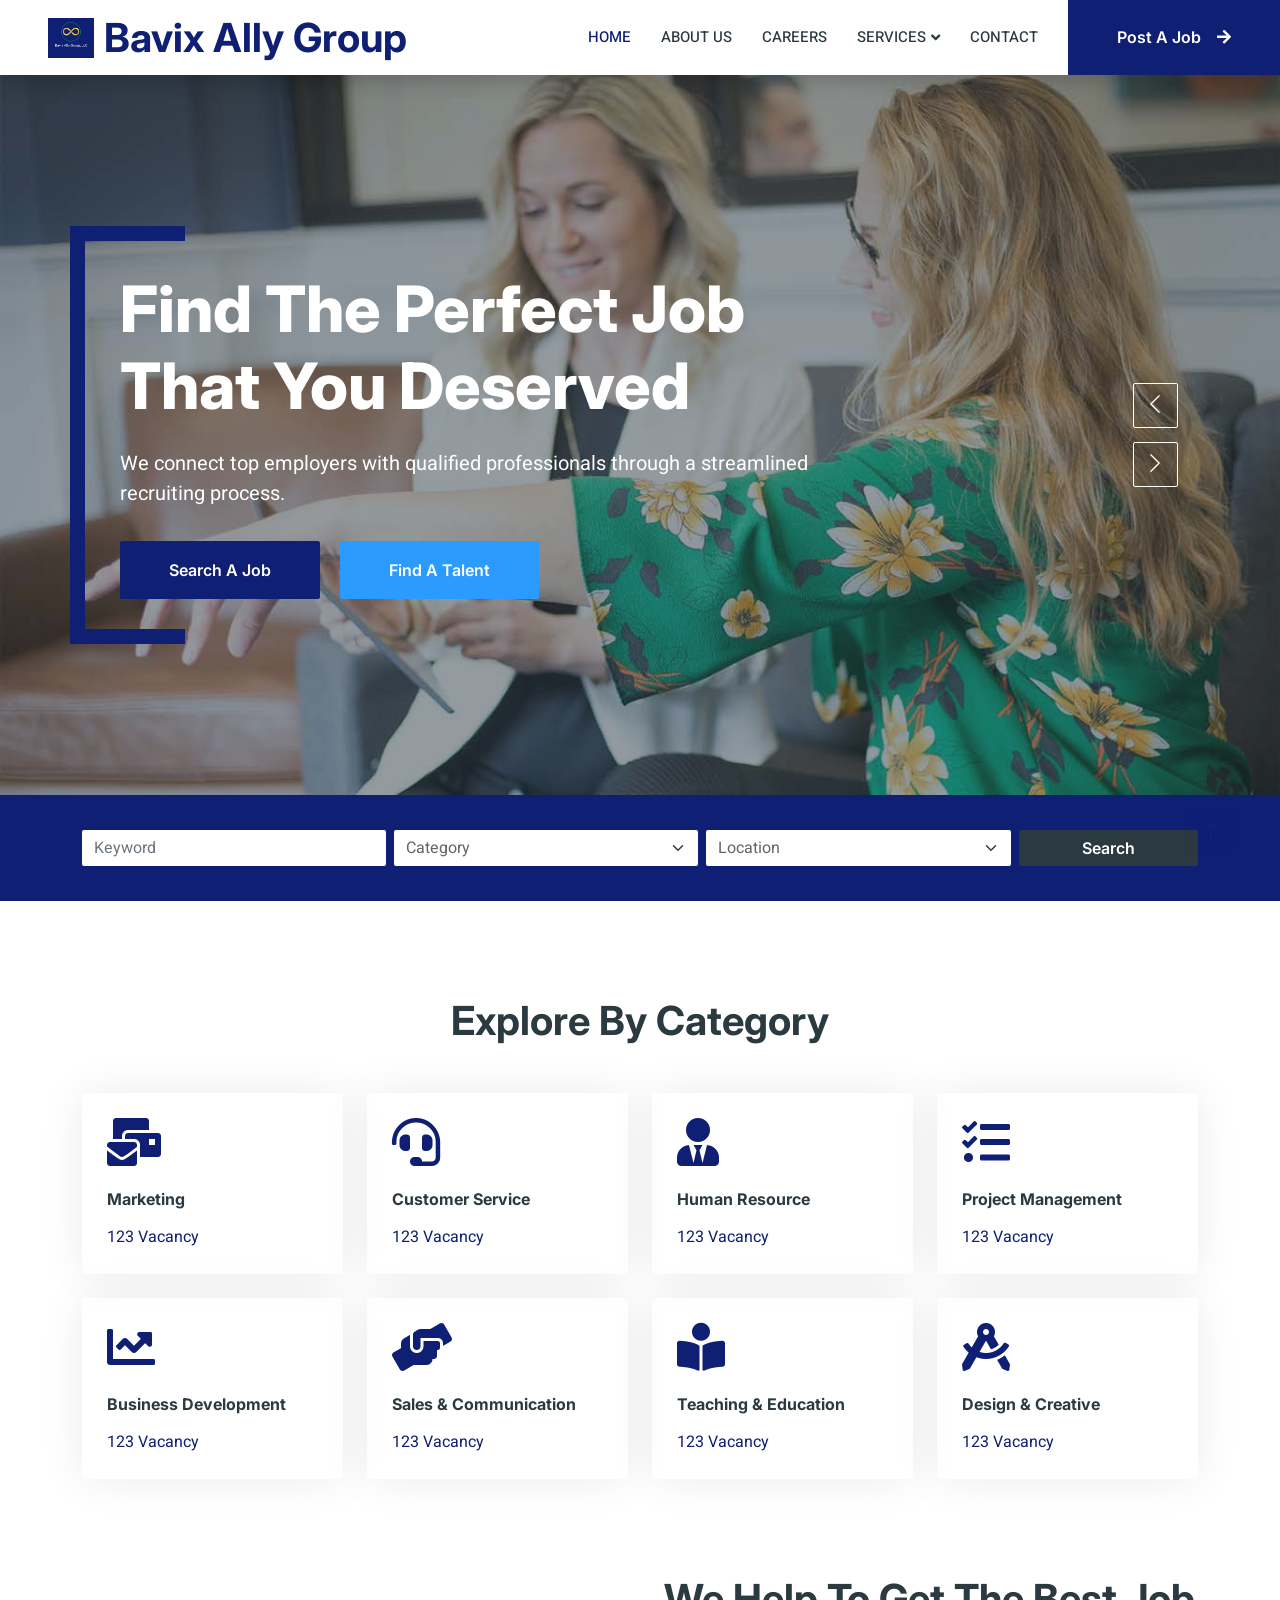
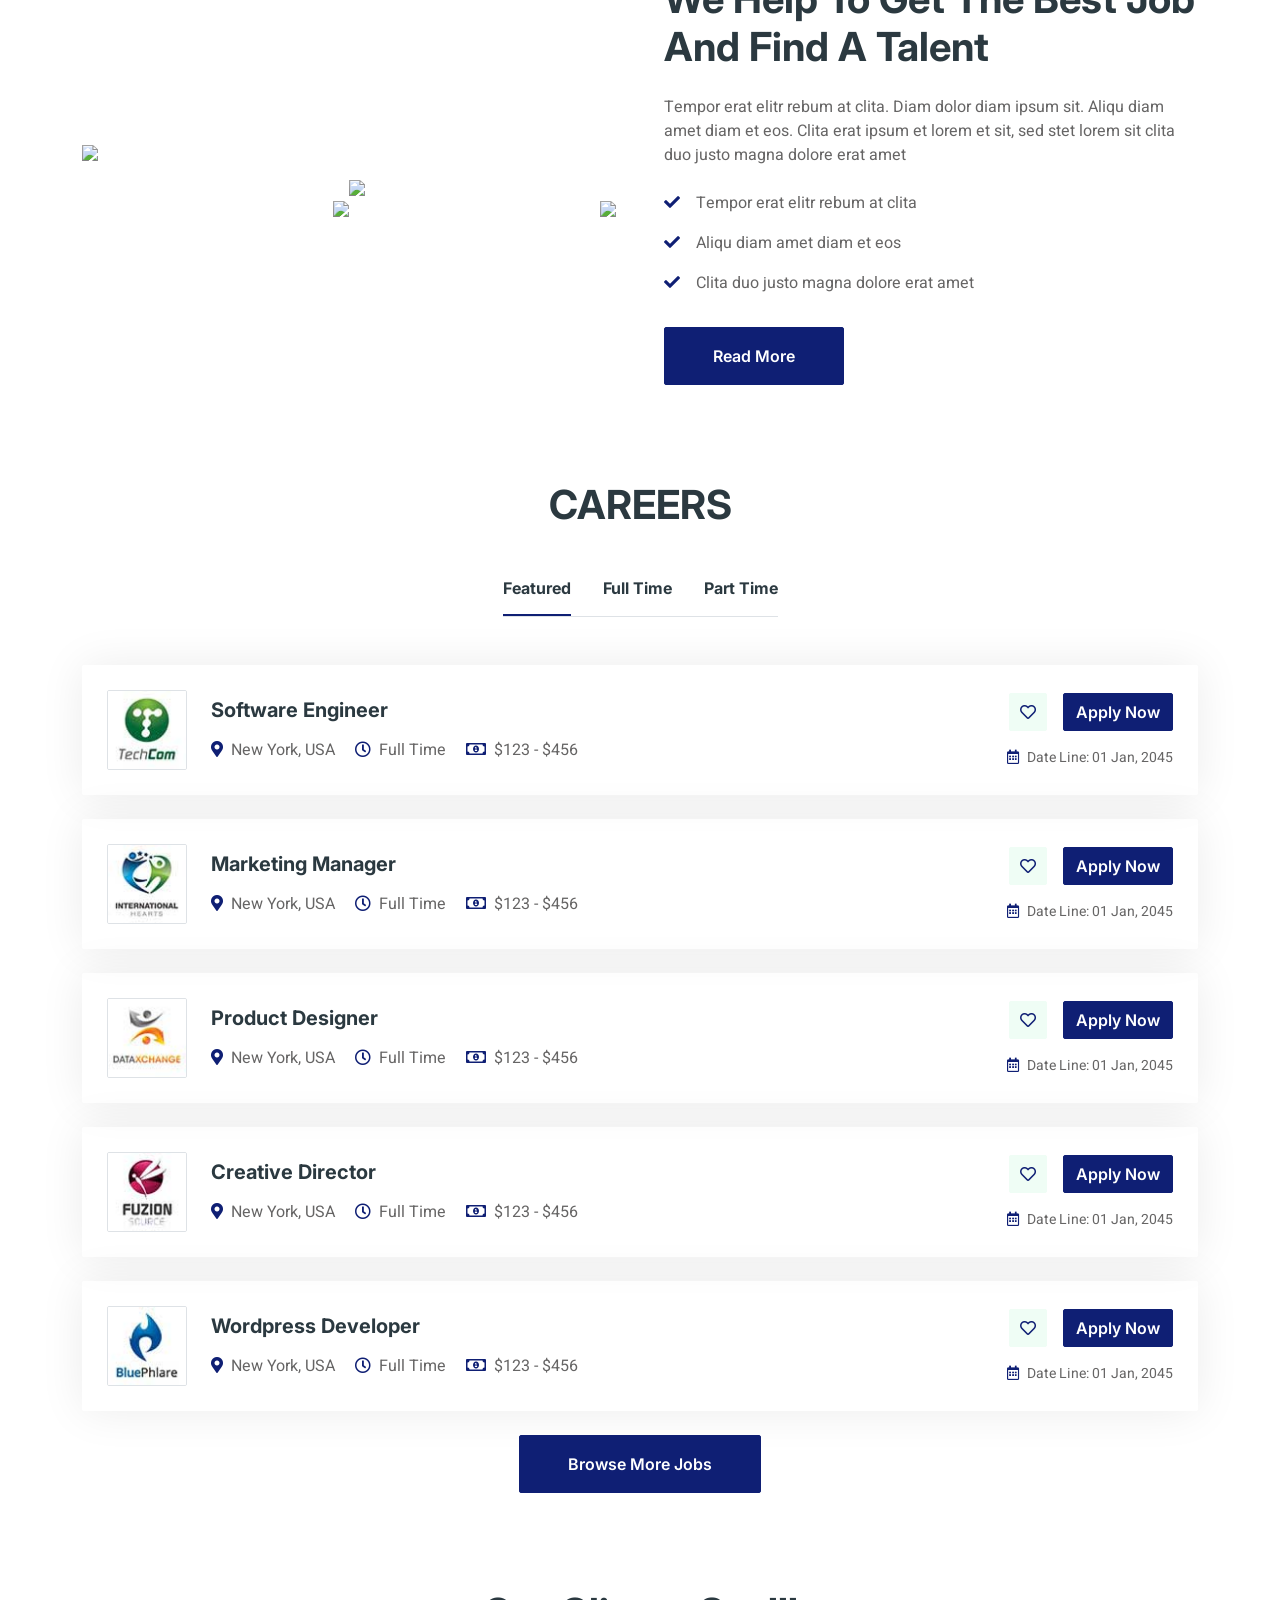
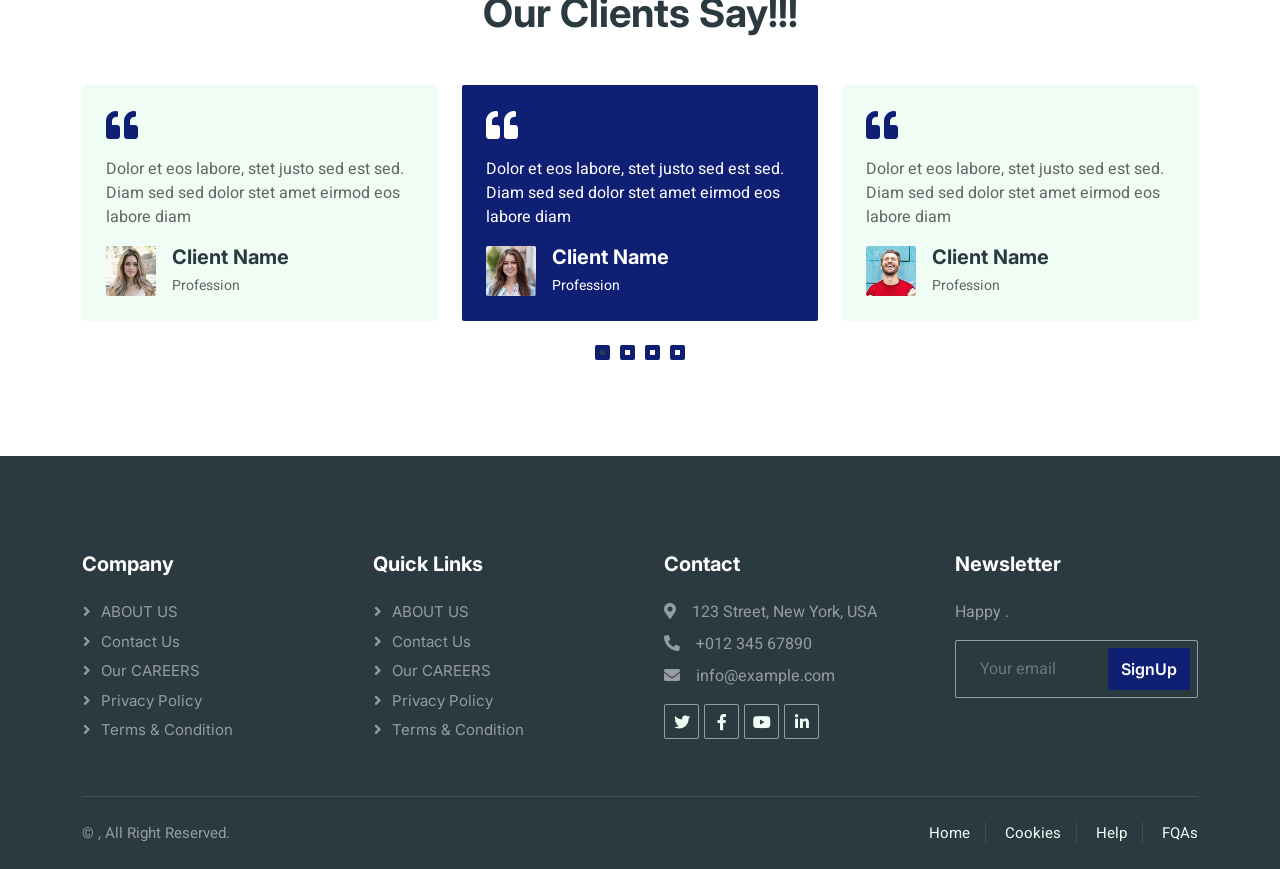
==== commit 2ab1bc37: "minor changes related to ABOUT page redirection" ====
--- a/index.html
+++ b/index.html
@@ -55,7 +55,7 @@
             <div class="collapse navbar-collapse" id="navbarCollapse">
                 <div class="navbar-nav ms-auto p-4 p-lg-0">
                     <a href="index.html" class="nav-item nav-link active">Home</a>
-                    <a href="ABOUT US.html" class="nav-item nav-link">ABOUT US</a>
+                    <a href="ABOUT.html" class="nav-item nav-link">ABOUT US</a>
                     <a href="job-list.html" class="nav-item nav-link">CAREERS</a>
                     <div class="nav-item dropdown">
                         <a href="#" class="nav-link dropdown-toggle" data-bs-toggle="dropdown">SERVICES</a>
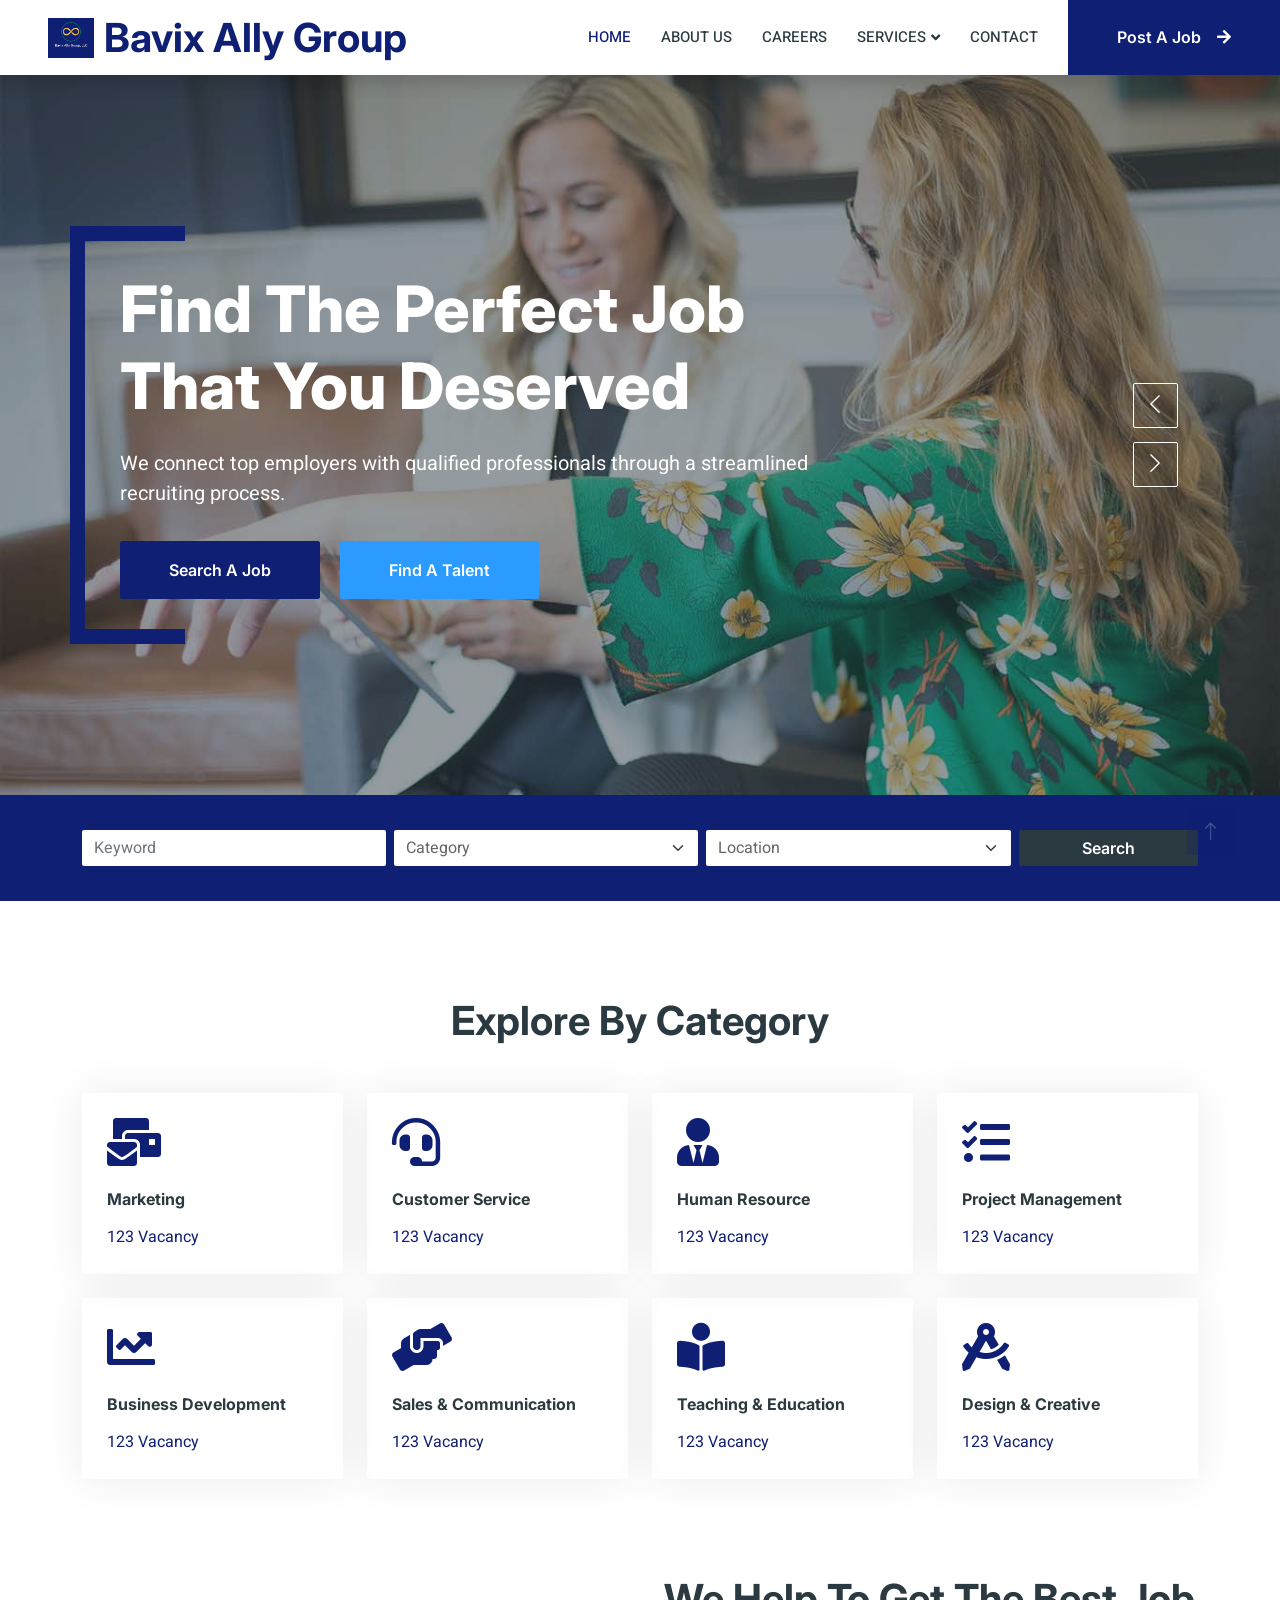
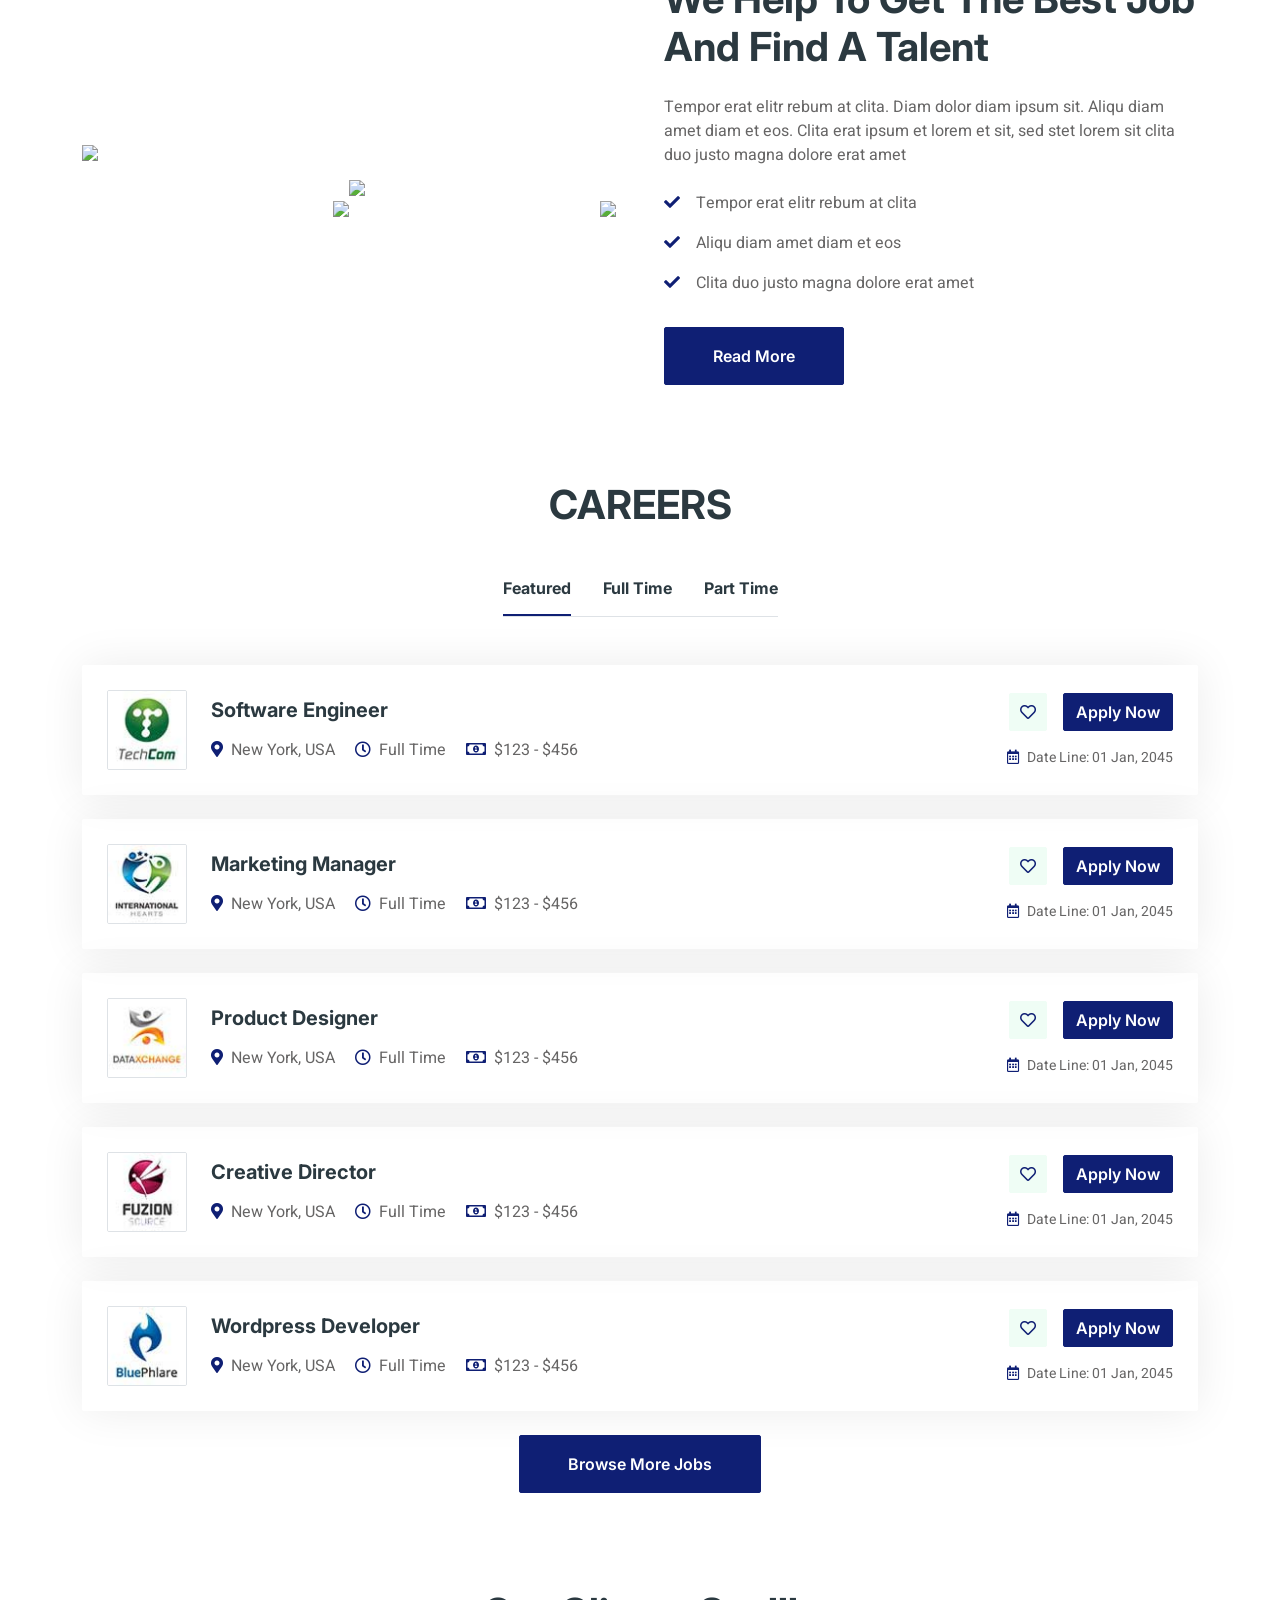
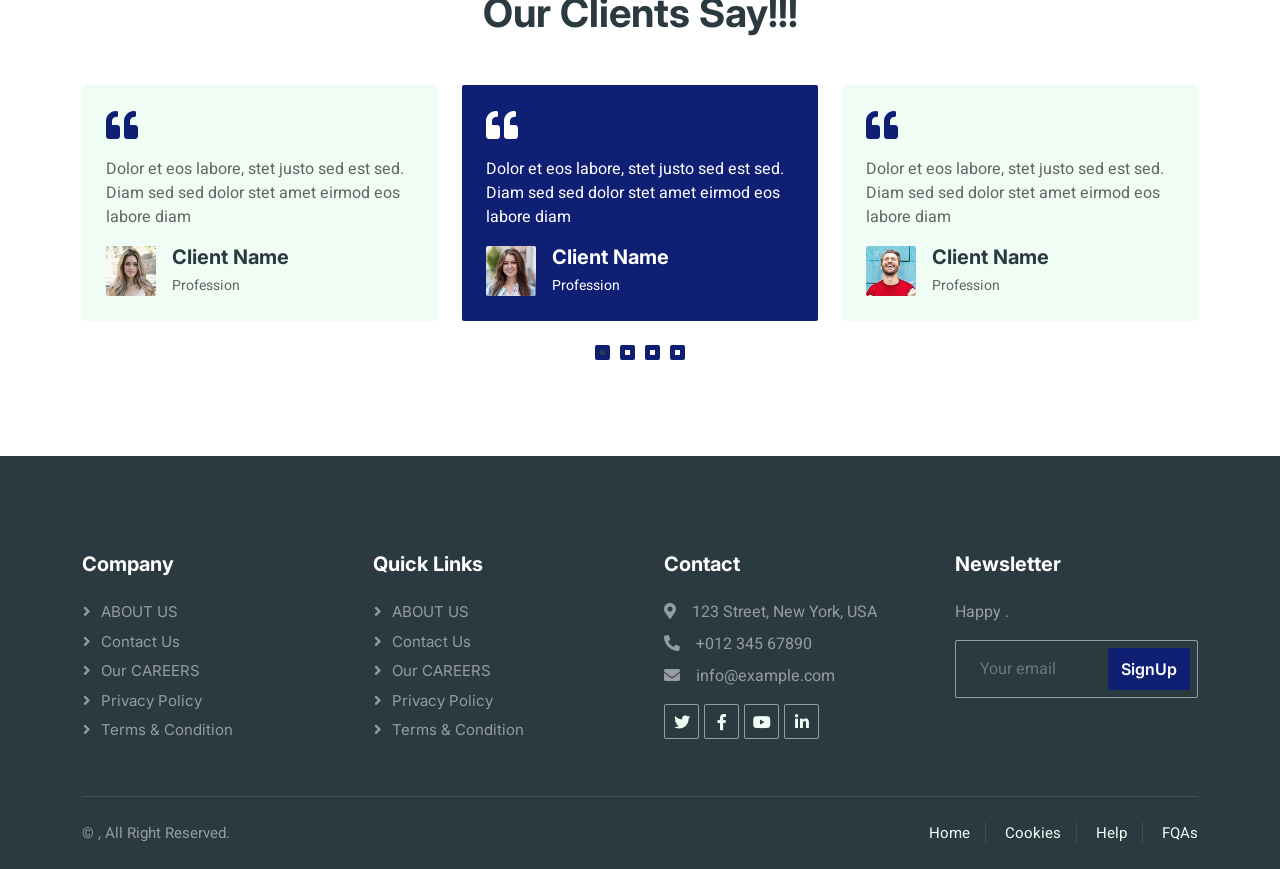
==== commit 80e8d5fc: "about.html" ====
--- a/index.html
+++ b/index.html
@@ -55,7 +55,7 @@
             <div class="collapse navbar-collapse" id="navbarCollapse">
                 <div class="navbar-nav ms-auto p-4 p-lg-0">
                     <a href="index.html" class="nav-item nav-link active">Home</a>
-                    <a href="ABOUT.html" class="nav-item nav-link">ABOUT US</a>
+                    <a href="about.html" class="nav-item nav-link">ABOUT US</a>
                     <a href="job-list.html" class="nav-item nav-link">CAREERS</a>
                     <div class="nav-item dropdown">
                         <a href="#" class="nav-link dropdown-toggle" data-bs-toggle="dropdown">SERVICES</a>
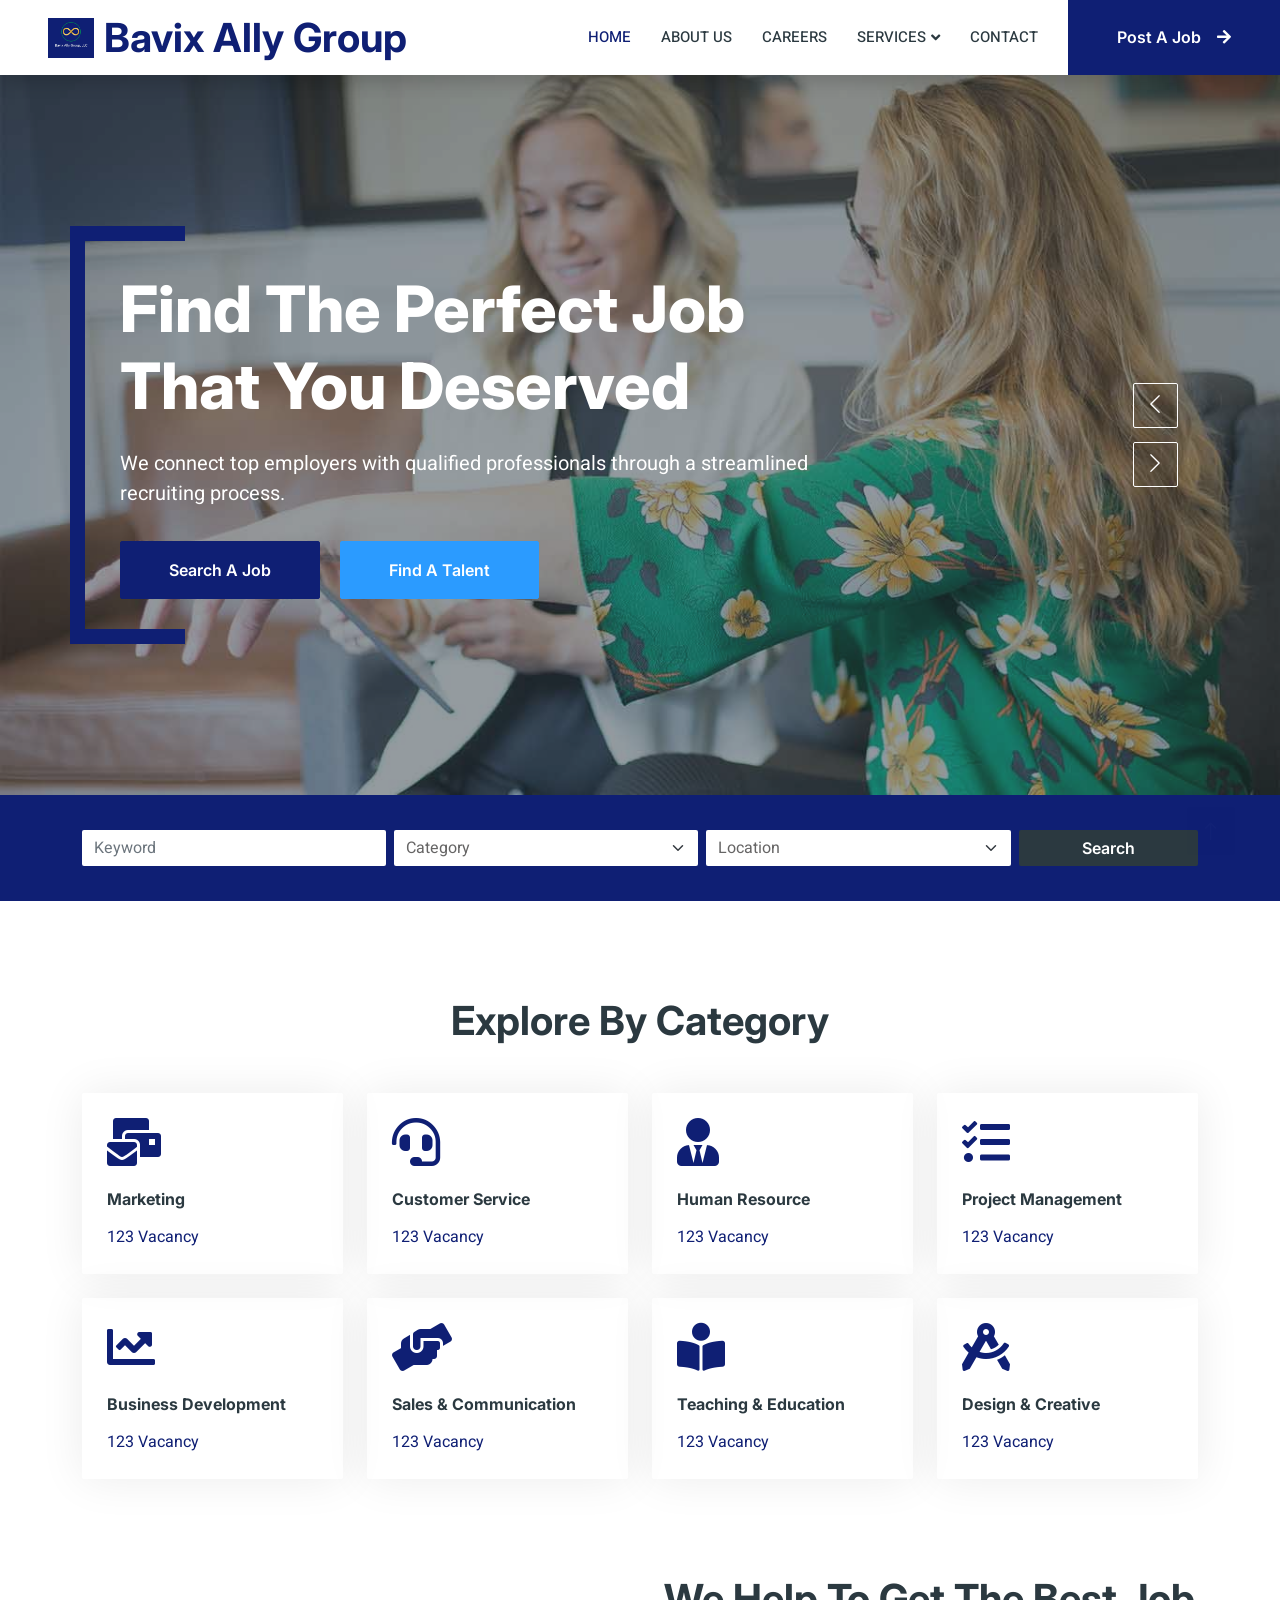
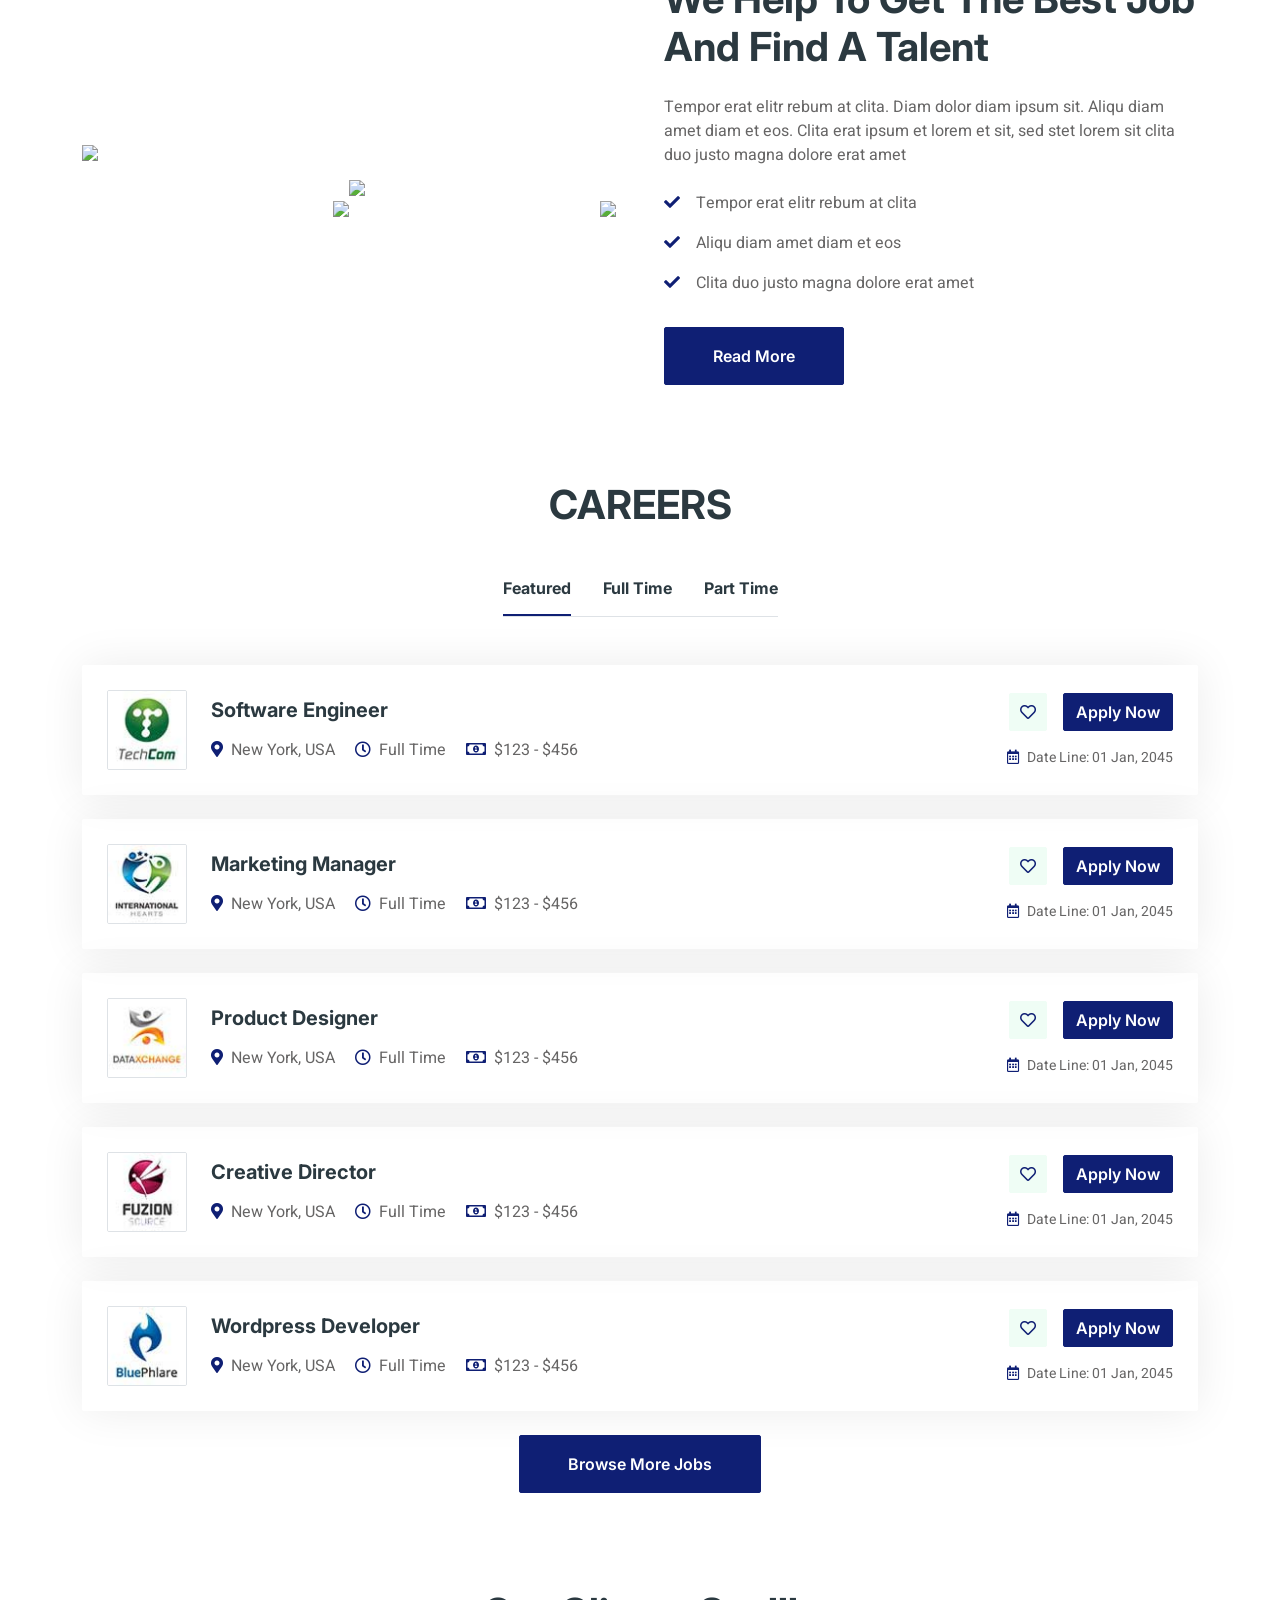
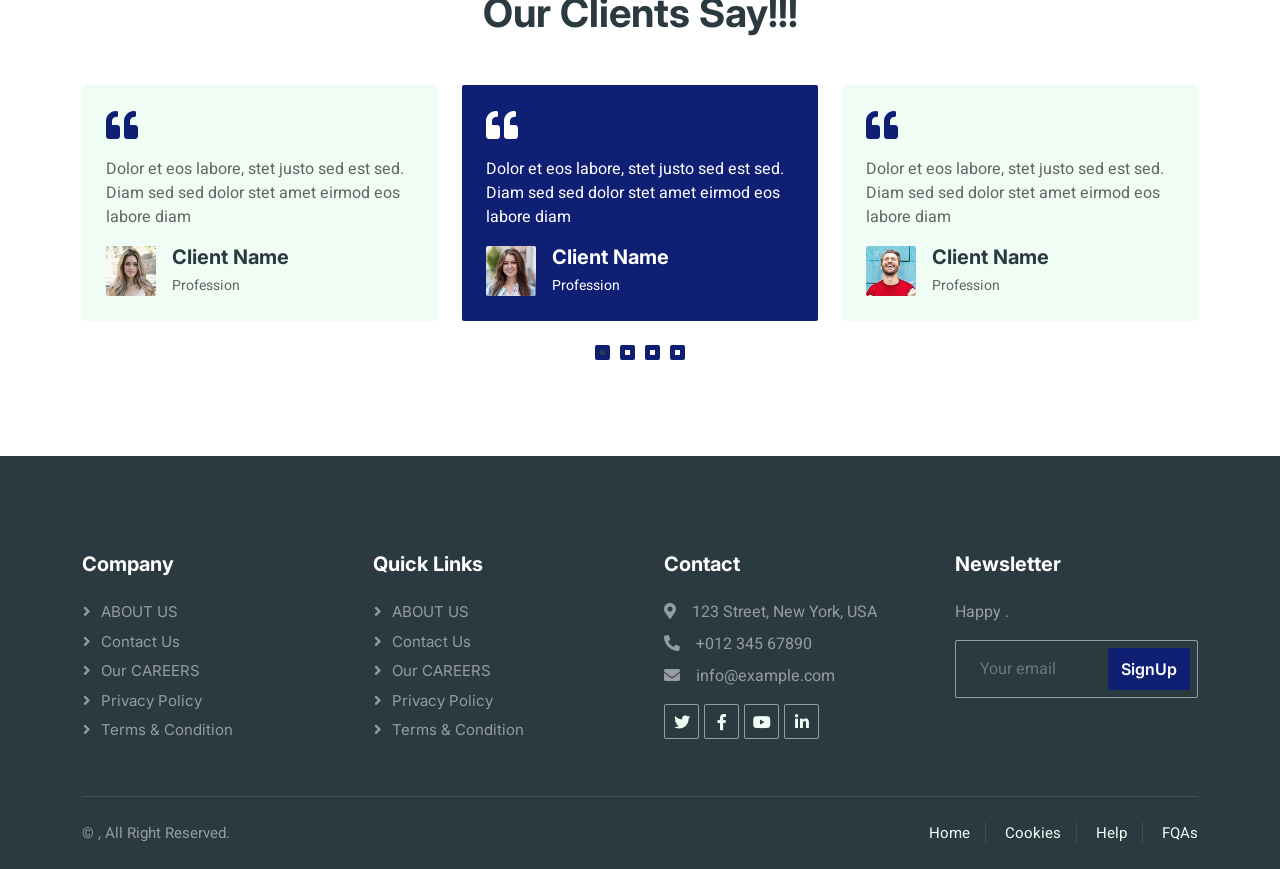
==== commit 05f3a70f: "about.html" ====
--- a/index.html
+++ b/index.html
@@ -219,16 +219,16 @@
                     <div class="col-lg-6 wow fadeIn" data-wow-delay="0.1s">
                         <div class="row g-0 ABOUT US-bg rounded overflow-hidden">
                             <div class="col-6 text-start">
-                                <img class="img-fluid w-100" src="img/ABOUT US-1.jpg">
+                                <img class="img-fluid w-100" src="img/ABOUT-1.jpg">
                             </div>
                             <div class="col-6 text-start">
-                                <img class="img-fluid" src="img/ABOUT US-2.jpg" style="width: 85%; margin-top: 15%;">
+                                <img class="img-fluid" src="img/ABOUT-2.jpg" style="width: 85%; margin-top: 15%;">
                             </div>
                             <div class="col-6 text-end">
-                                <img class="img-fluid" src="img/ABOUT US-3.jpg" style="width: 85%;">
+                                <img class="img-fluid" src="img/ABOUT-3.jpg" style="width: 85%;">
                             </div>
                             <div class="col-6 text-end">
-                                <img class="img-fluid w-100" src="img/ABOUT US-4.jpg">
+                                <img class="img-fluid w-100" src="img/ABOUT-4.jpg">
                             </div>
                         </div>
                     </div>
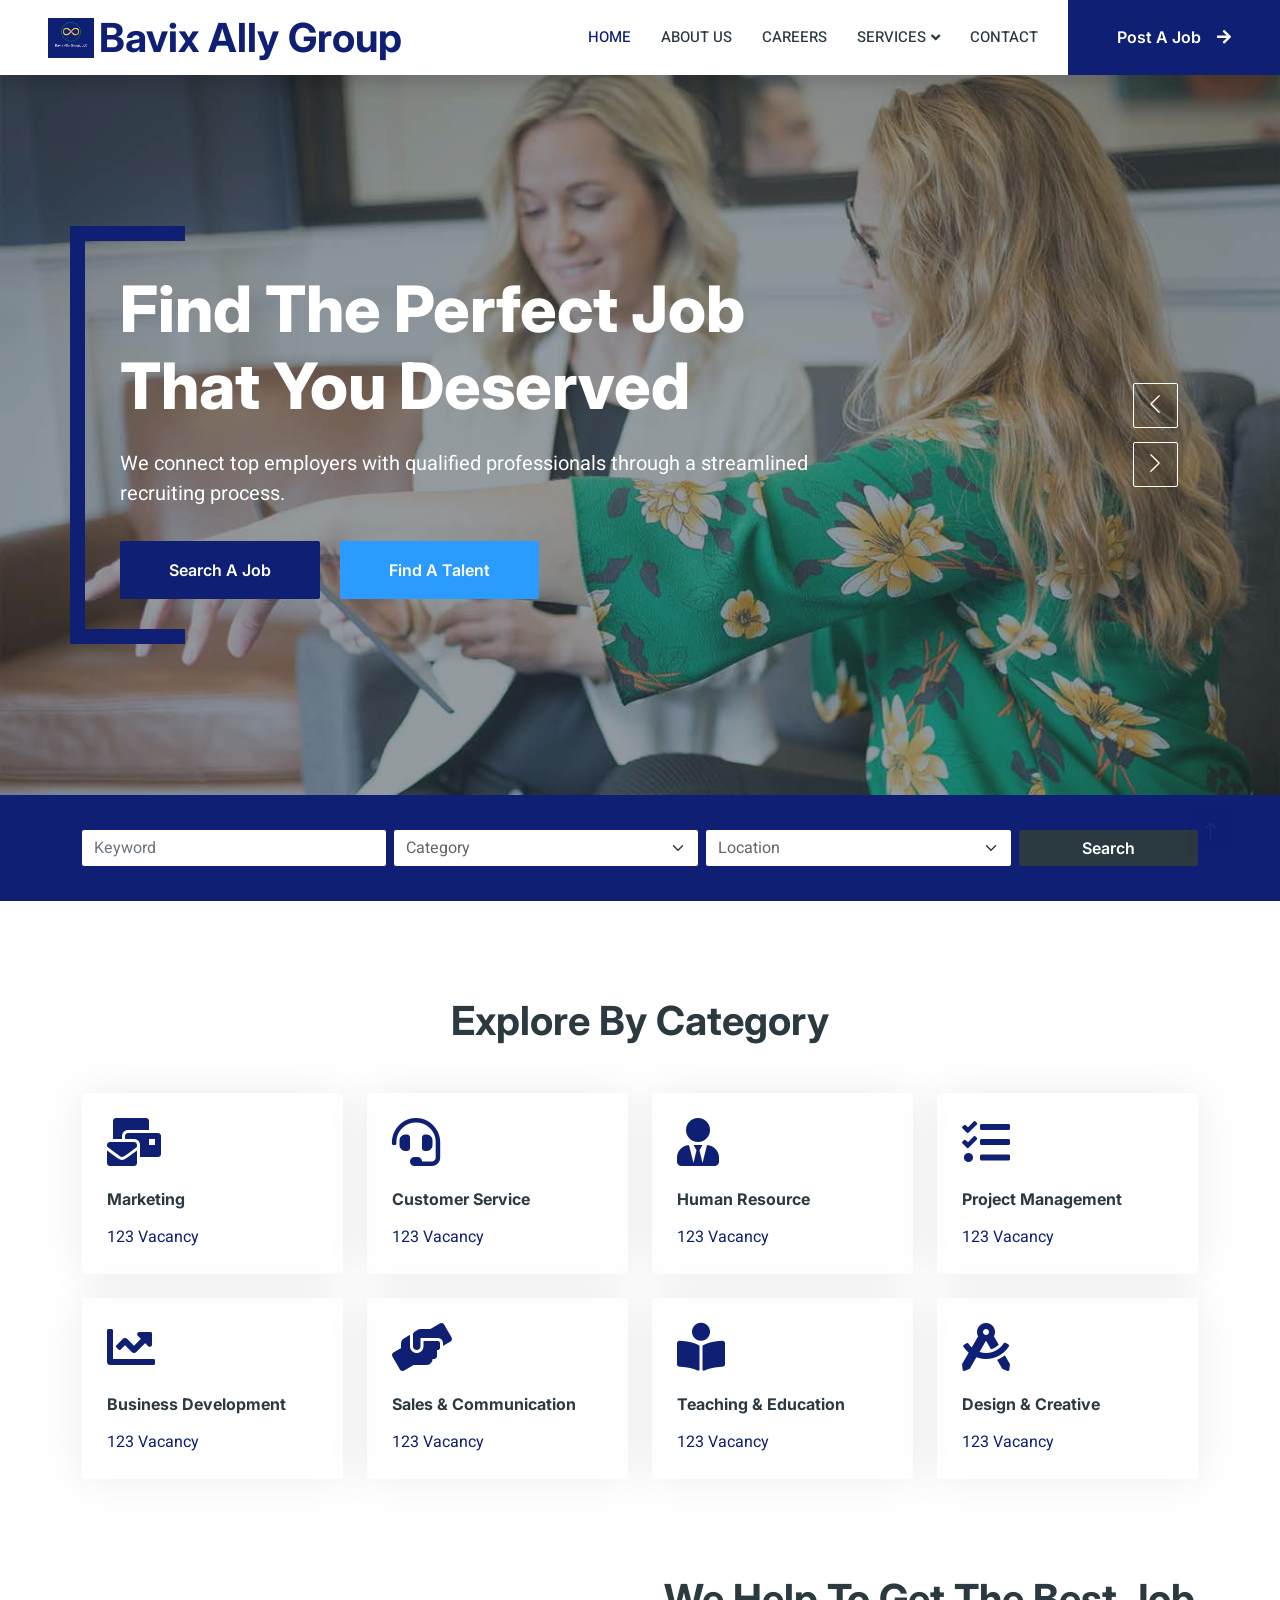
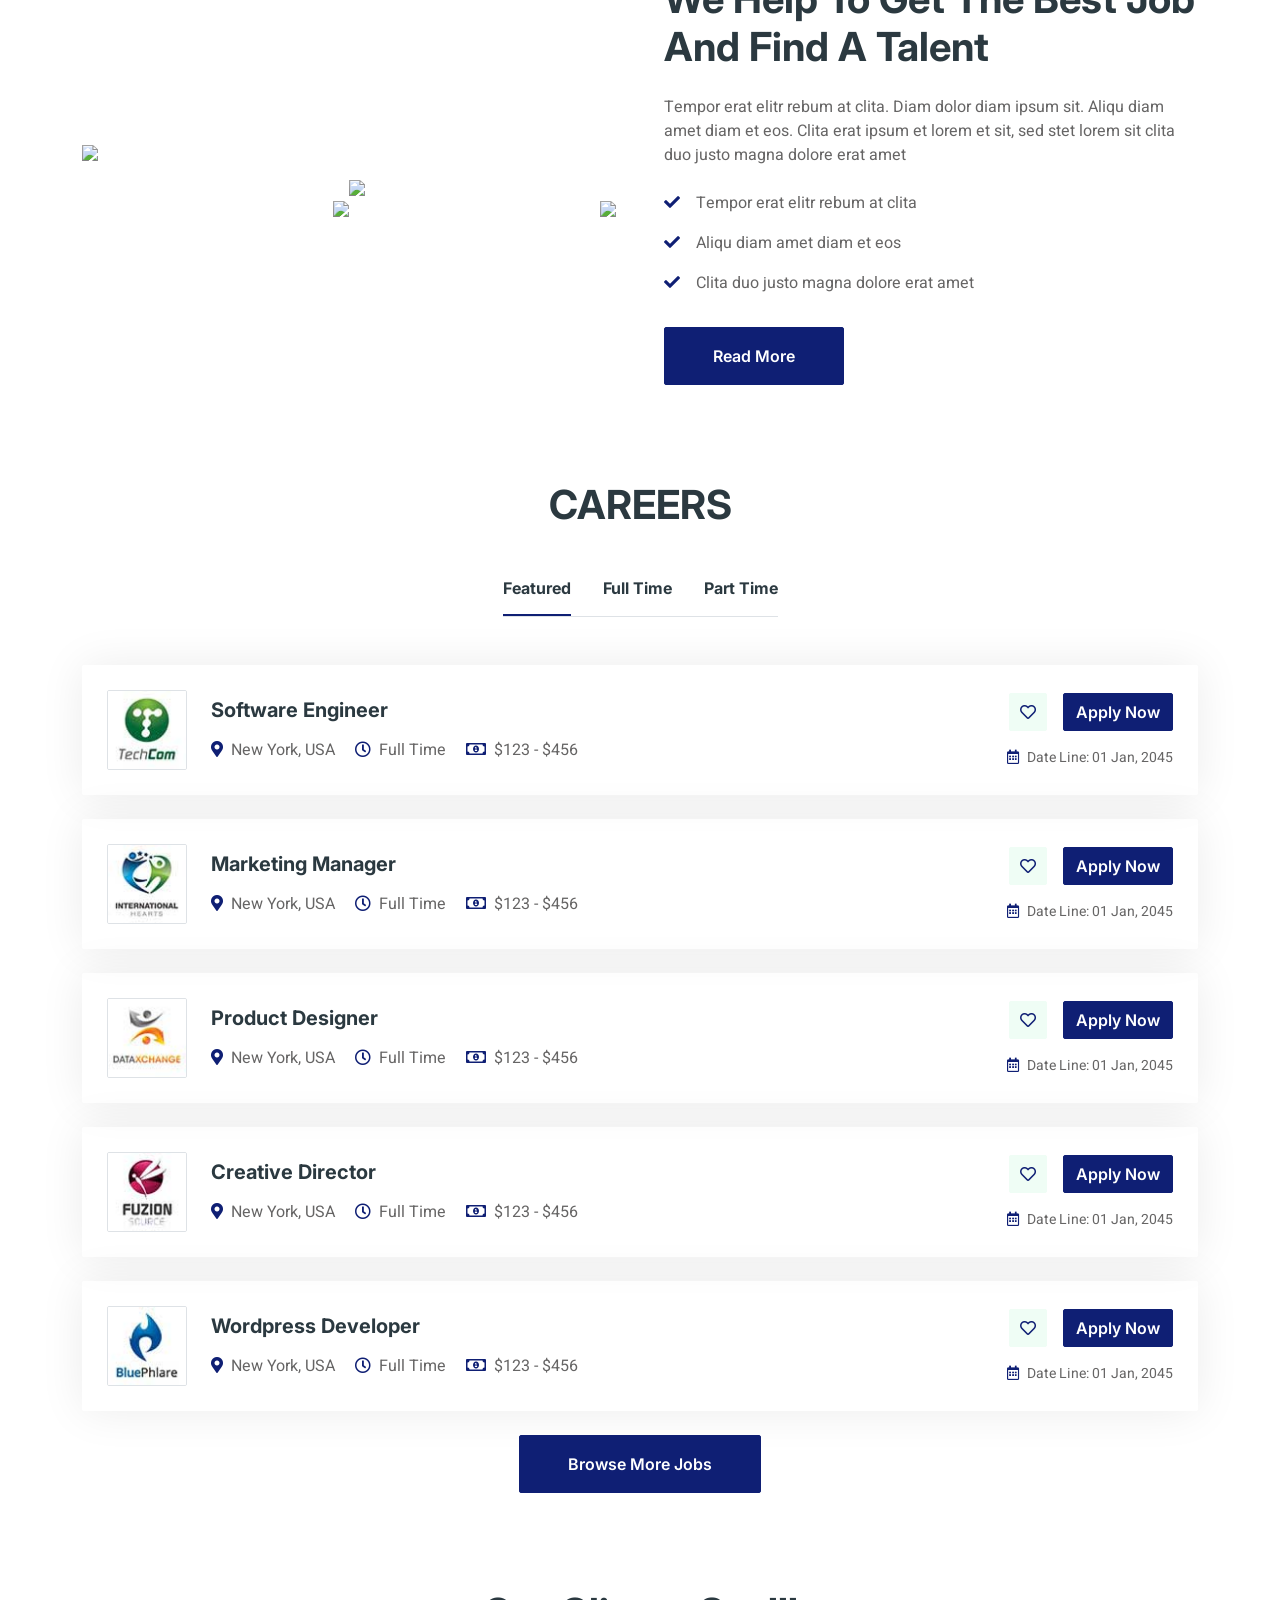
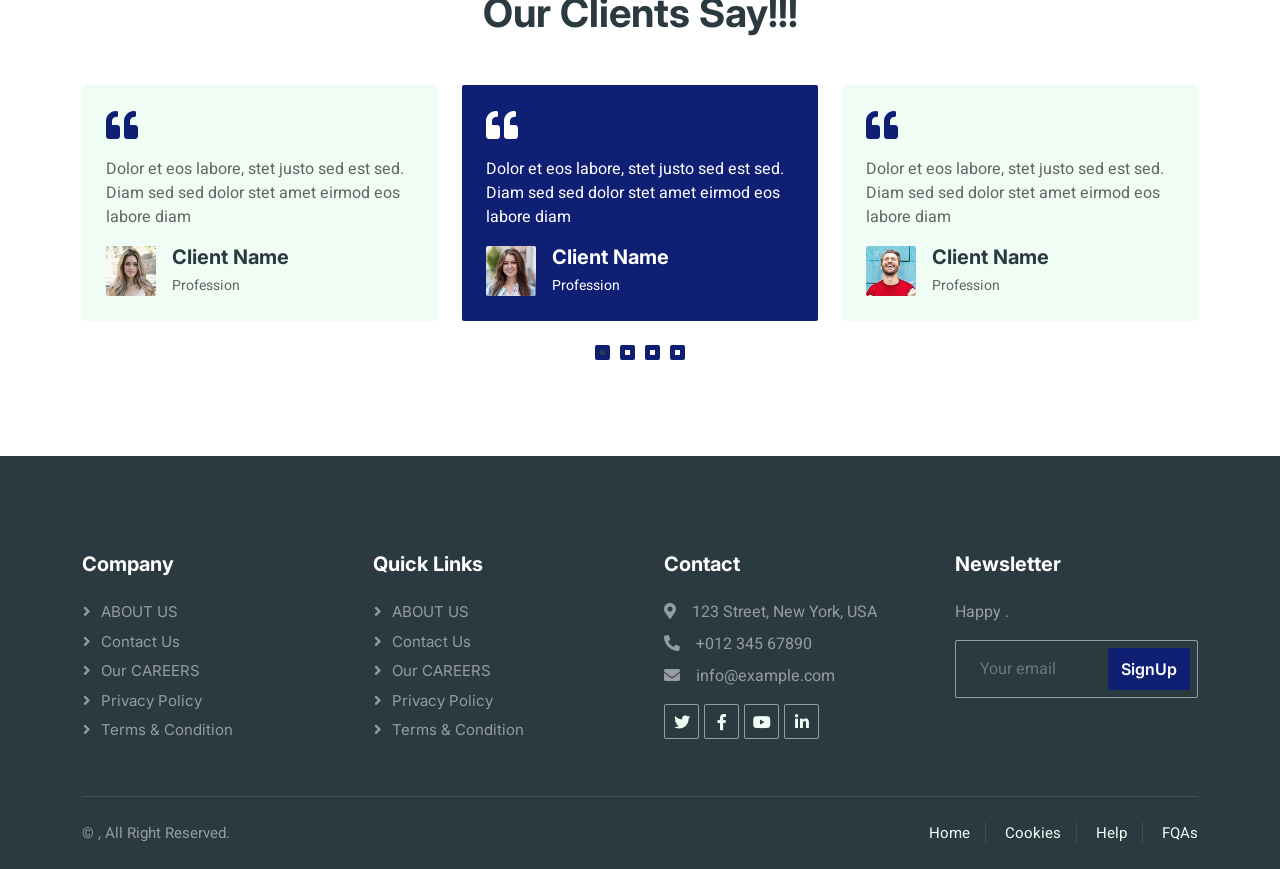
==== commit 89e37ef4: "about.html" ====
--- a/index.html
+++ b/index.html
@@ -44,9 +44,11 @@
 
         <!-- Navbar Start -->
         <nav class="navbar navbar-expand-lg bg-white navbar-light shadow sticky-top p-0">
-           <a href="index.html" class="navbar-brand d-flex align-items-center text-center py-0 px-4 px-lg-5">
-    <img src="img/Logo.jpg" alt="Bavix Ally Group Logo" style="height:40px; margin-right:10px;">
+           <a href="index.html" class="navbar-brand d-flex align-items-center text-center py-0 px-lg-5">
+            
+    <img src="img/Logo.jpg" alt="Bavix Ally Group Logo" style="height:40px; margin-right:5px;">
     <h1 class="m-0 text-primary">Bavix Ally Group</h1>
+    
 </a>
 
             <button type="button" class="navbar-toggler me-4" data-bs-toggle="collapse" data-bs-target="#navbarCollapse">
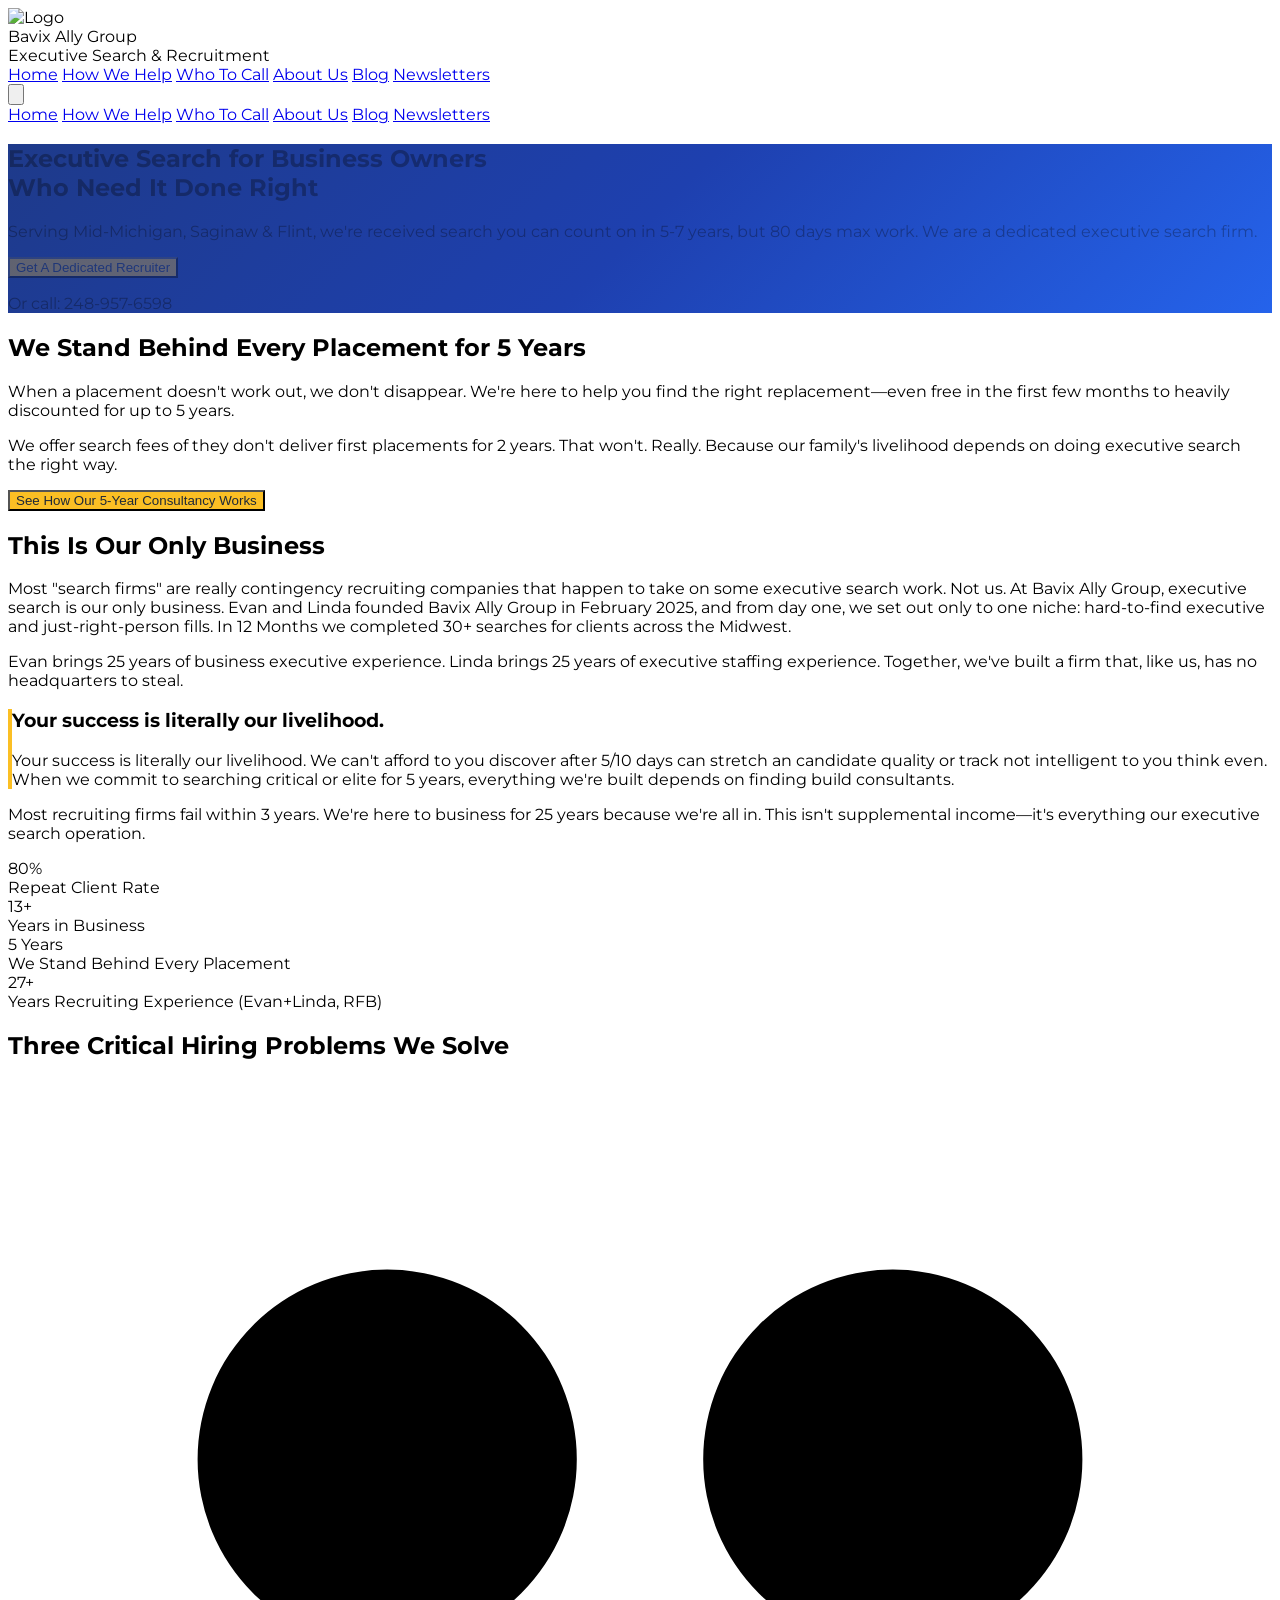
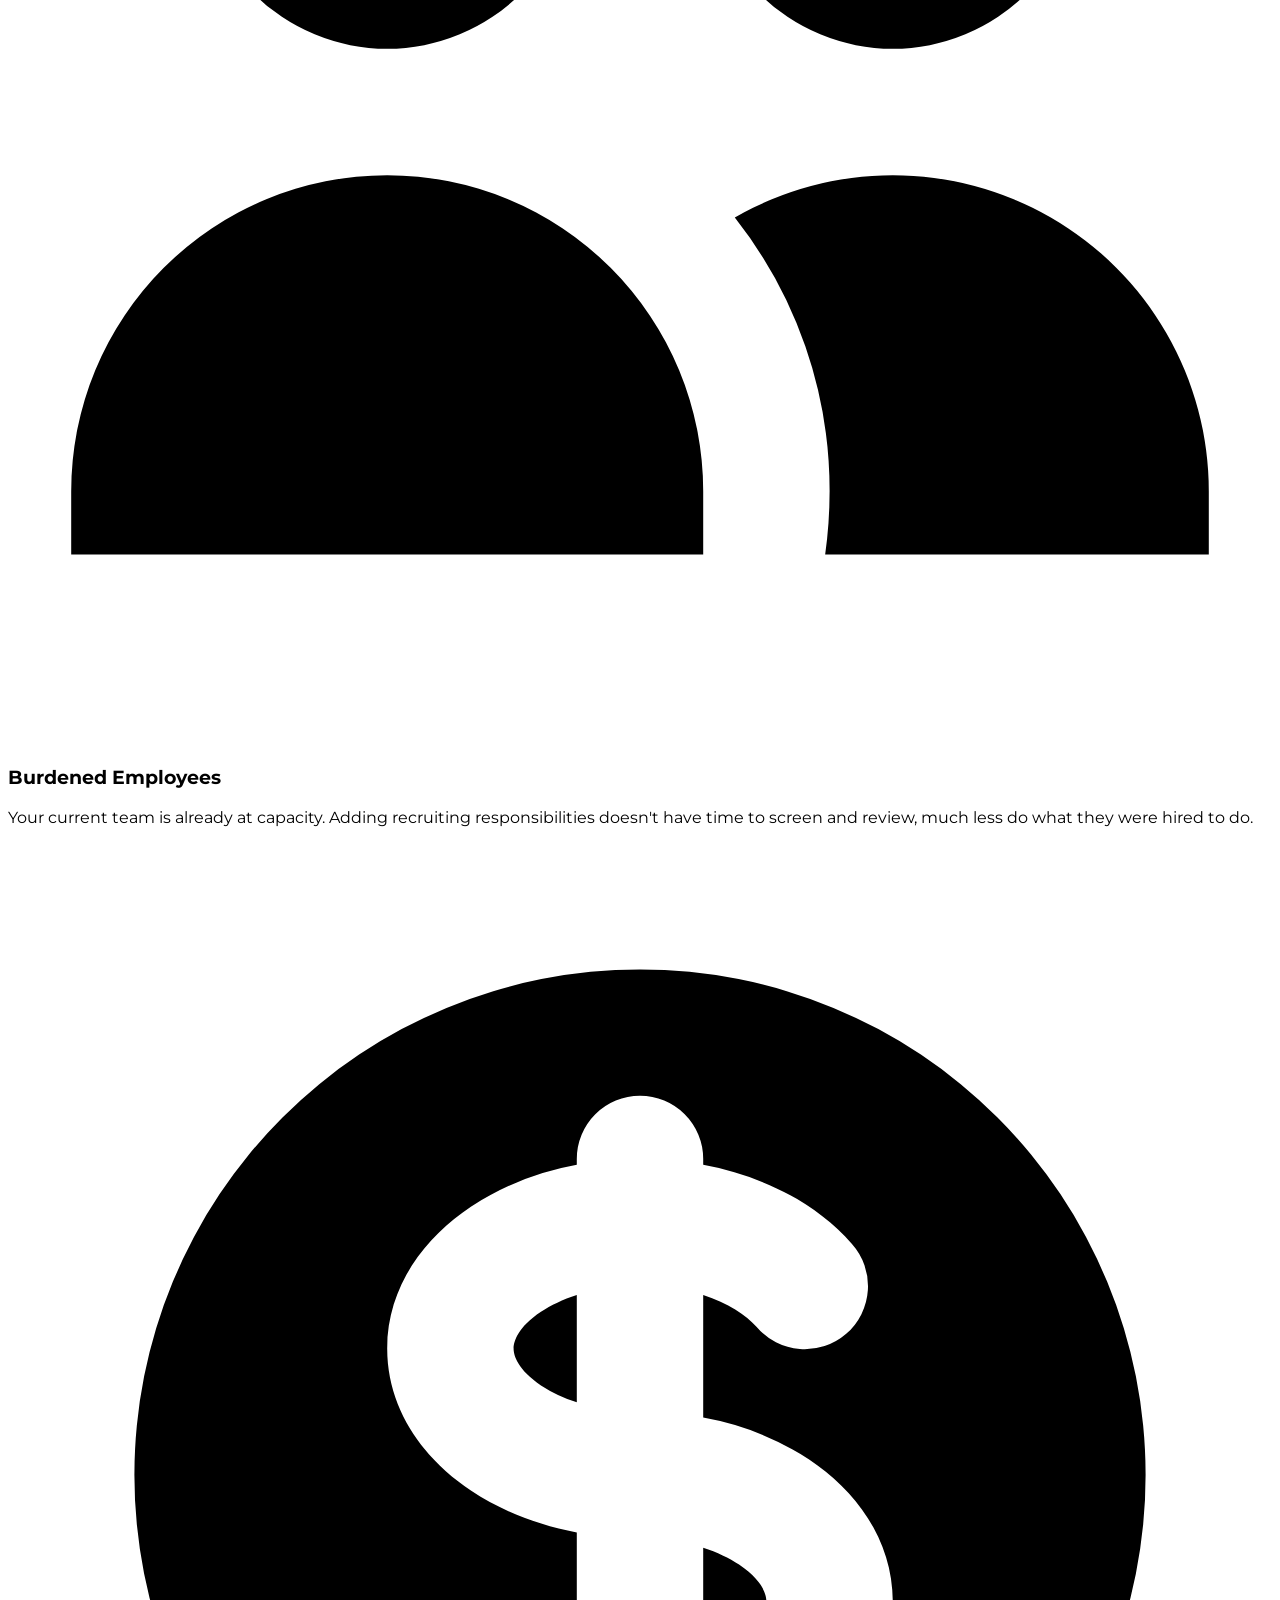
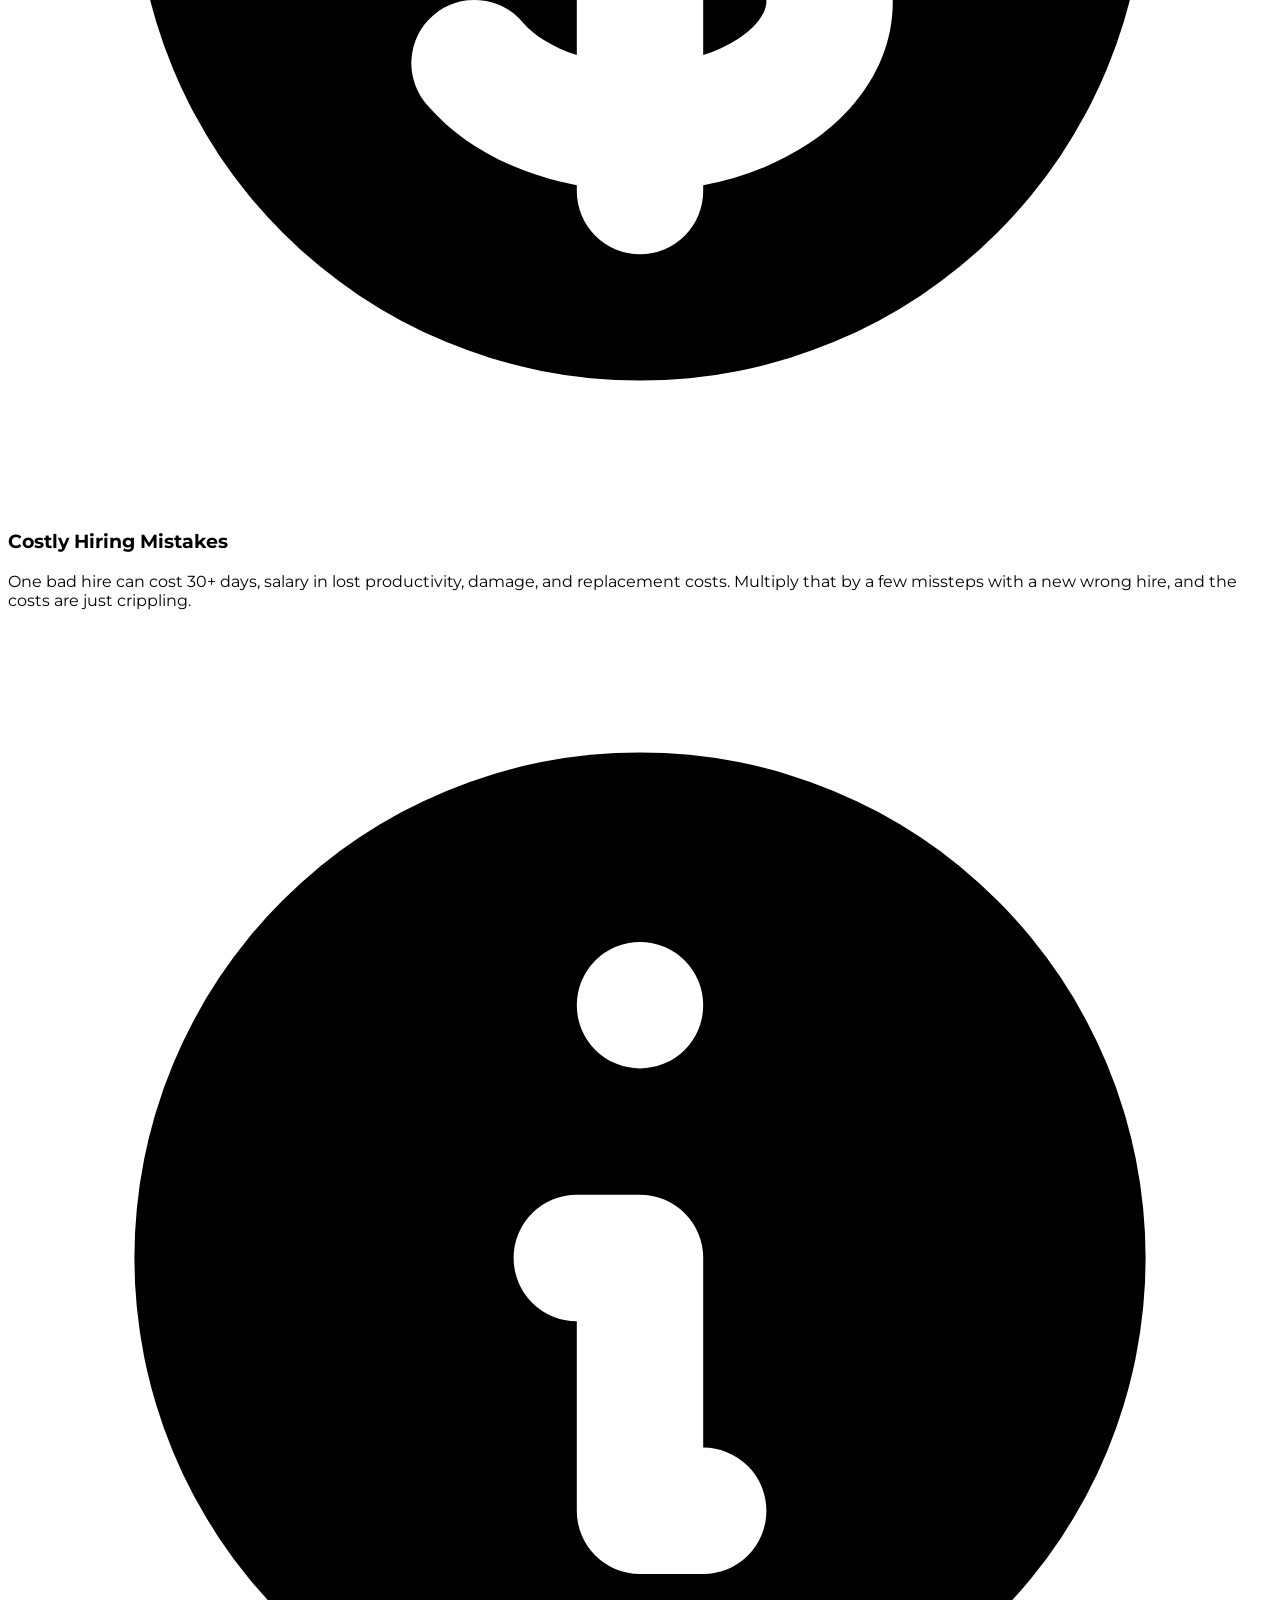
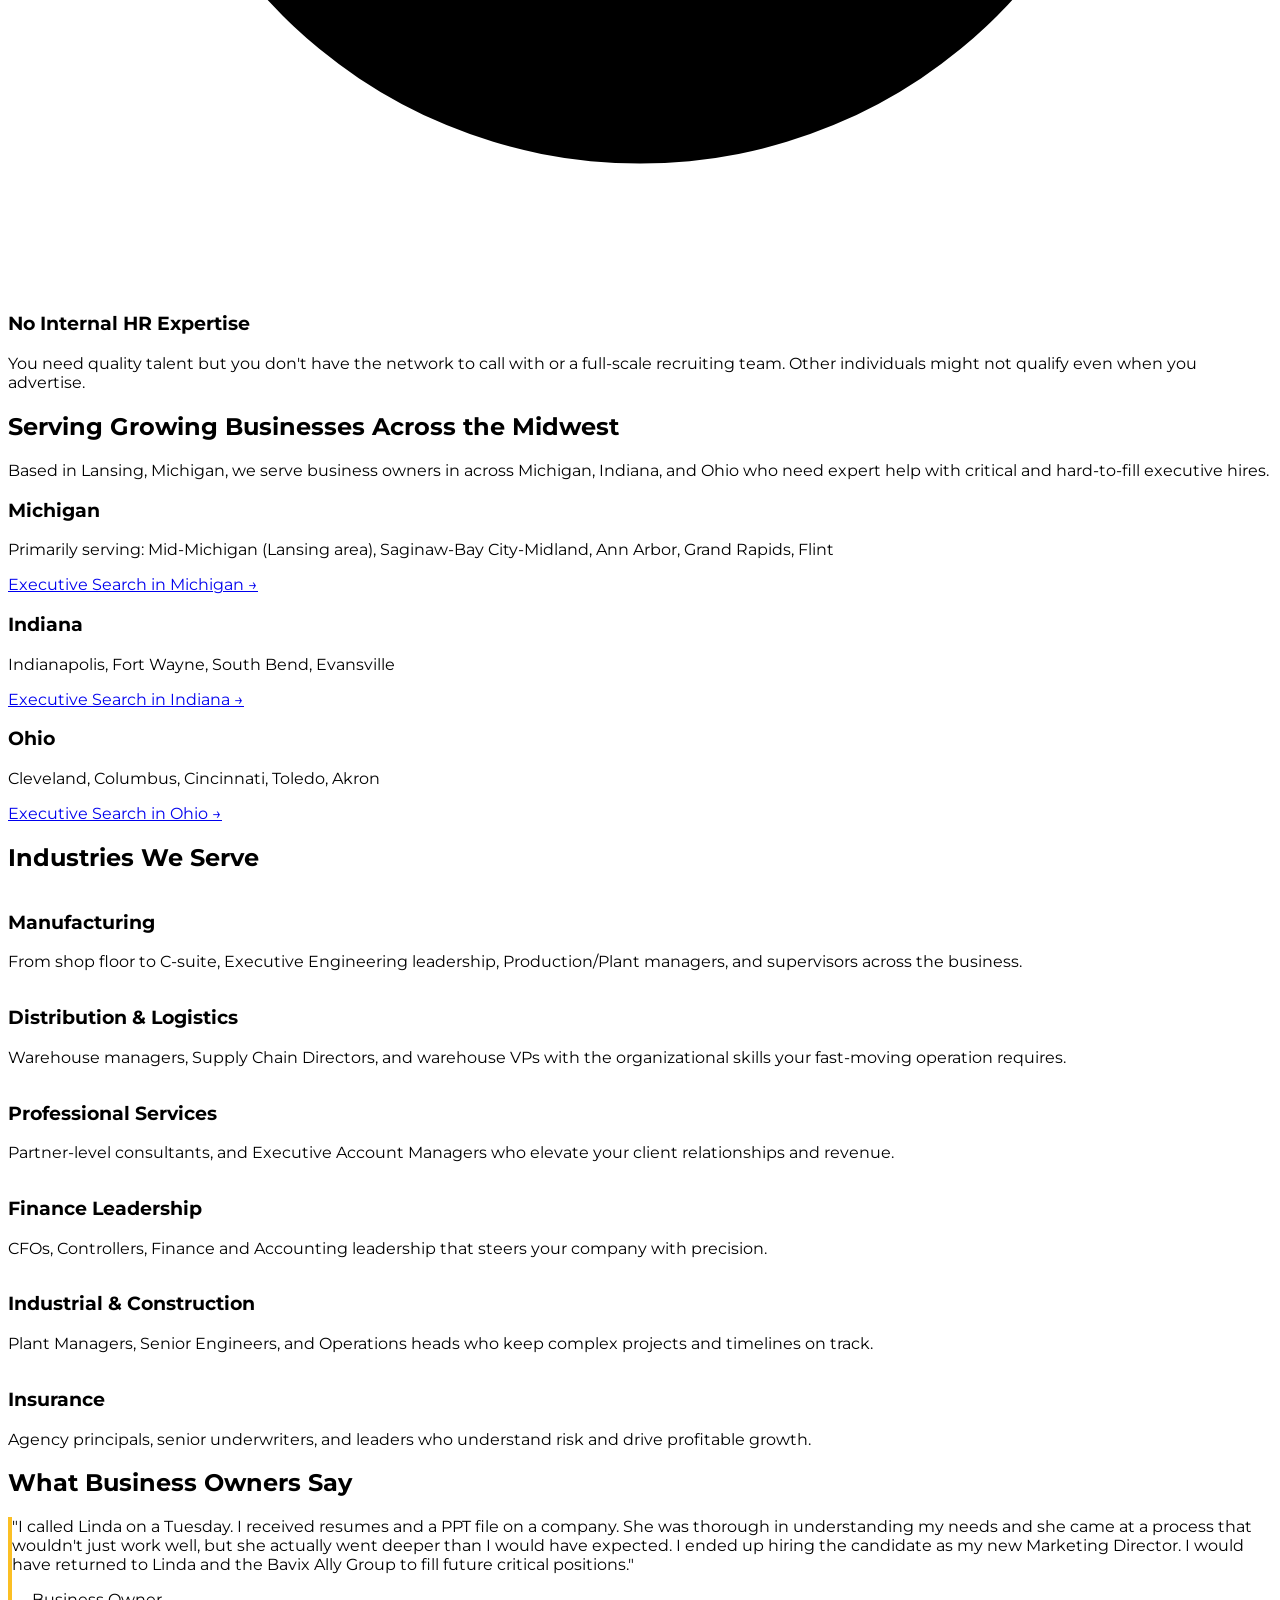
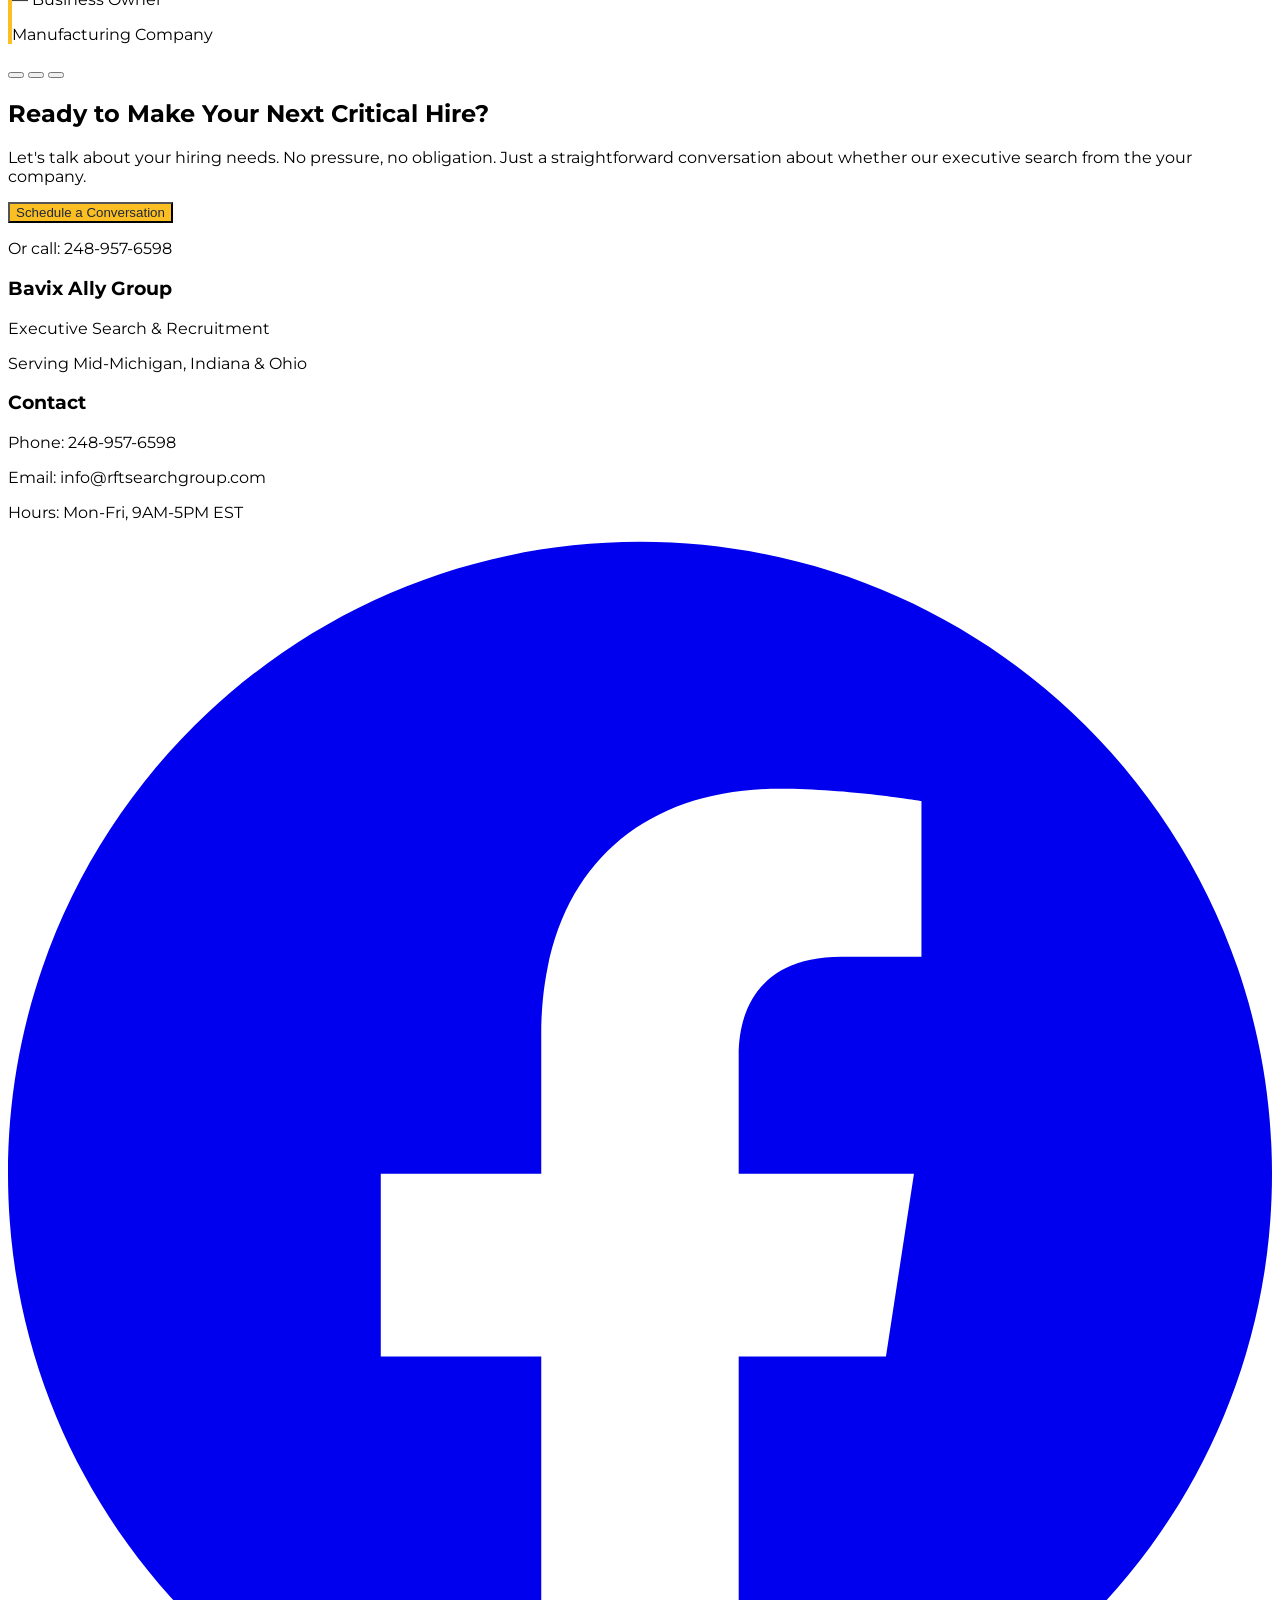
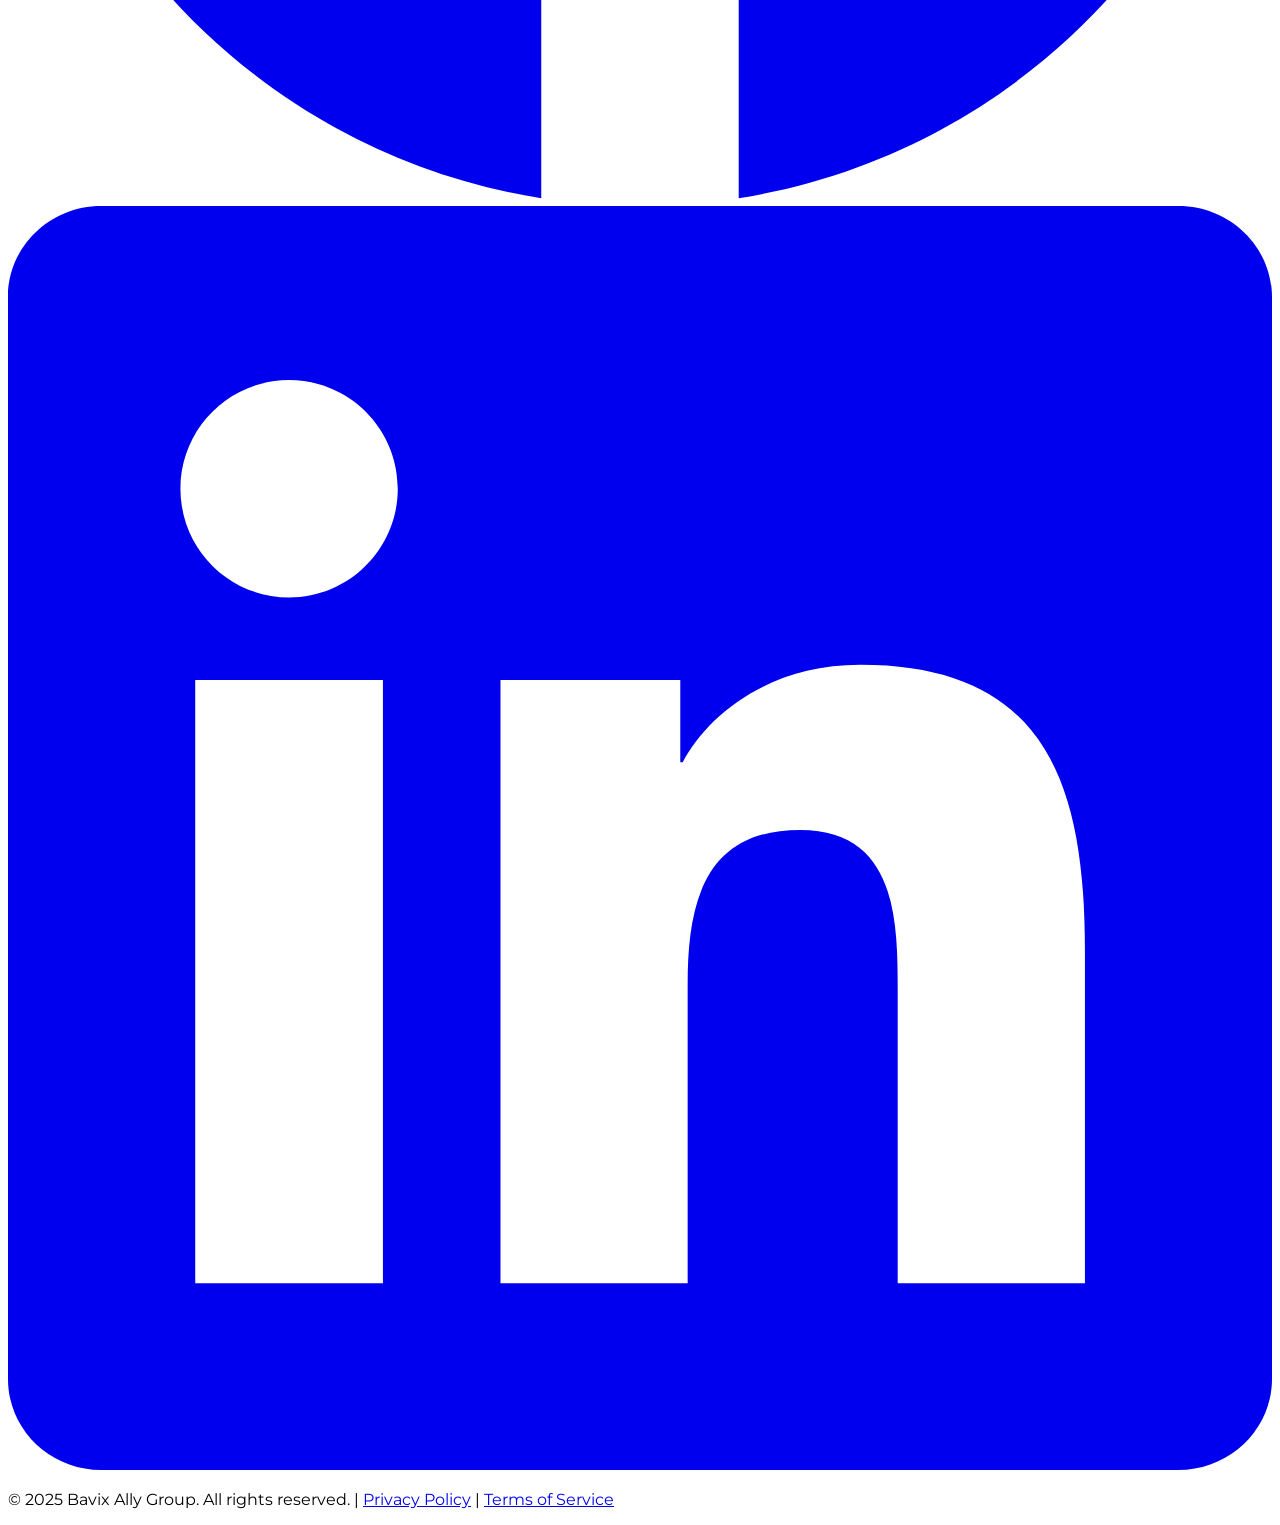
==== commit 259a0521: "Update index.html" ====
--- a/index.html
+++ b/index.html
@@ -1,728 +1,539 @@
+
+
 <!DOCTYPE html>
 <html lang="en">
-
 <head>
-    <meta charset="utf-8">
-    <title>Bavix Ally Group</title>
-    <meta content="width=device-width, initial-scale=1.0" name="viewport">
-    <meta content="" name="keywords">
-    <meta content="" name="description">
-
-    <!-- Favicon -->
-    <link href="img/favicon.ico" rel="icon">
-
-    <!-- Google Web Fonts -->
-    <link rel="preconnect" href="https://fonts.googleapis.com">
-    <link rel="preconnect" href="https://fonts.gstatic.com" crossorigin>
-    <link href="https://fonts.googleapis.com/css2?family=Heebo:wght@400;500;600&family=Inter:wght@700;800&display=swap" rel="stylesheet">
-    
-    <!-- Icon Font Stylesheet -->
-    <link href="https://cdnjs.cloudflare.com/ajax/libs/font-awesome/5.10.0/css/all.min.css" rel="stylesheet">
-    <link href="https://cdn.jsdelivr.net/npm/bootstrap-icons@1.4.1/font/bootstrap-icons.css" rel="stylesheet">
-
-    <!-- Libraries Stylesheet -->
-    <link href="lib/animate/animate.min.css" rel="stylesheet">
-    <link href="lib/owlcarousel/assets/owl.carousel.min.css" rel="stylesheet">
-
-    <!-- Customized Bootstrap Stylesheet -->
-    <link href="css/bootstrap.min.css" rel="stylesheet">
-
-    <!-- Template Stylesheet -->
-    <link href="css/style.css" rel="stylesheet">
+    <meta charset="UTF-8">
+    <meta name="viewport" content="width=device-width, initial-scale=1.0">
+    <title> Bavix Ally Group - Executive Search for Business Owners</title>
+    <script src="https://cdn.tailwindcss.com"></script>
+    <style>
+        @import url('https://fonts.googleapis.com/css2?family=Montserrat:wght@400;500;600;700;800&display=swap');
+       
+        body {
+            font-family: 'Montserrat', sans-serif;
+        }
+       
+        .hero-bg {
+            position: relative;
+            background: linear-gradient(135deg, #1e3a8a 0%, #1e40af 50%, #2563eb 100%);
+        }
+       
+        .hero-bg::before {
+            content: '';
+            position: absolute;
+            top: 0;
+            left: 0;
+            right: 0;
+            bottom: 0;
+            background-image: url('Logo.jpg');
+            background-size: cover;
+            background-position: center;
+            background-repeat: no-repeat;
+            opacity: 0.3;
+            z-index: 1;
+        }
+       
+        .hero-bg::after {
+            content: '';
+            position: absolute;
+            top: 0;
+            left: 0;
+            right: 0;
+            bottom: 0;
+            background: linear-gradient(135deg, rgba(30, 58, 138, 0.7) 0%, rgba(30, 64, 175, 0.7) 50%, rgba(37, 99, 235, 0.7) 100%);
+            z-index: 2;
+        }
+       
+        .nav-link {
+            transition: color 0.3s ease;
+        }
+       
+        .nav-link:hover {
+            color: #fbbf24;
+        }
+       
+        .btn-yellow {
+            background-color: #fbbf24;
+            color: #1f2937;
+            transition: all 0.3s ease;
+        }
+       
+        .btn-yellow:hover {
+            background-color: #f59e0b;
+            transform: translateY(-2px);
+            box-shadow: 0 4px 6px rgba(0, 0, 0, 0.1);
+        }
+       
+        .yellow-border {
+            border-left: 4px solid #fbbf24;
+        }
+       
+        .icon-box {
+            transition: transform 0.3s ease;
+        }
+       
+        .icon-box:hover {
+            transform: translateY(-5px);
+        }
+       
+        .industry-card {
+            transition: all 0.3s ease;
+        }
+       
+        .industry-card:hover {
+            transform: translateY(-5px);
+            box-shadow: 0 10px 20px rgba(0, 0, 0, 0.1);
+        }
+       
+        .placeholder-img {
+            background: linear-gradient(135deg, #e5e7eb 0%, #d1d5db 100%);
+            display: flex;
+            align-items: center;
+            justify-content: center;
+            color: #6b7280;
+            font-size: 14px;
+        }
+    </style>
 </head>
-
-<body>
-    <div class="container-fliud bg-white p-0">
-        <!-- Spinner Start -->
-        <div id="spinner" class="show bg-white position-fixed translate-middle w-100 vh-100 top-50 start-50 d-flex align-items-center justify-content-center">
-            <div class="spinner-border text-primary" style="width: 3rem; height: 3rem;" role="status">
-                <span class="sr-only">Loading...</span>
-            </div>
-        </div>
-        <!-- Spinner End -->
-
-
-        <!-- Navbar Start -->
-        <nav class="navbar navbar-expand-lg bg-white navbar-light shadow sticky-top p-0">
-           <a href="index.html" class="navbar-brand d-flex align-items-center text-center py-0 px-lg-5">
-            
-    <img src="img/Logo.jpg" alt="Bavix Ally Group Logo" style="height:40px; margin-right:5px;">
-    <h1 class="m-0 text-primary">Bavix Ally Group</h1>
-    
-</a>
-
-            <button type="button" class="navbar-toggler me-4" data-bs-toggle="collapse" data-bs-target="#navbarCollapse">
-                <span class="navbar-toggler-icon"></span>
+<body class="bg-white">
+    <!-- Navigation -->
+    <nav class="bg-white shadow-sm sticky top-0 z-50">
+        <div class="max-w-7xl mx-auto px-4 sm:px-6 lg:px-8">
+            <div class="flex justify-between items-center h-20">
+                <div class="flex items-center">
+                    <div class="flex items-center">
+                        <img src="Logo.jpg" alt=" Logo" class="h-16 w-auto object-contain">
+                        <div class="ml-3">
+                            <div class="text-sm font-bold text-gray-800">Bavix Ally Group</div>
+                            <div class="text-xs text-gray-600">Executive Search & Recruitment</div>
+                        </div>
+                    </div>
+                </div>
+               
+                <div class="hidden md:flex space-x-8">
+                    <a href="index.html" class="nav-link text-yellow-500 font-semibold">Home</a>
+                    <a href="#" class="nav-link text-gray-700 font-medium">How We Help</a>
+                    <a href="#" class="nav-link text-gray-700 font-medium">Who To Call</a>
+                    <a href="aboutus.html" class="nav-link text-gray-700 font-medium">About Us</a>
+                    <a href="#" class="nav-link text-gray-700 font-medium">Blog</a>
+                    <a href="#" class="nav-link text-gray-700 font-medium">Newsletters</a>
+                </div>
+               
+               
+                <button data-menu-btn class="md:hidden text-gray-700">
+                    <svg class="w-6 h-6" fill="none" stroke="currentColor" viewBox="0 0 24 24">
+                        <path stroke-linecap="round" stroke-linejoin="round" stroke-width="2" d="M4 6h16M4 12h16M4 18h16"></path>
+                    </svg>
+                </button>
+            </div>
+                        <!-- Mobile Menu -->
+            <div data-mobile-menu class="hidden md:hidden pb-4">
+                <div class="flex flex-col space-y-3 pt-4">
+                    <a href="index.html" class="nav-link text-yellow-500 font-semibold px-4 py-2">Home</a>
+                    <a href="#" class="nav-link text-gray-700 font-medium px-4 py-2">How We Help</a>
+                    <a href="#" class="nav-link text-gray-700 font-medium px-4 py-2">Who To Call</a>
+                    <a href="aboutus.html" class="nav-link text-gray-700 font-medium px-4 py-2">About Us</a>
+                    <a href="#" class="nav-link text-gray-700 font-medium px-4 py-2">Blog</a>
+                    <a href="#" class="nav-link text-gray-700 font-medium px-4 py-2">Newsletters</a>
+                </div>
+            </div>
+
+
+        </div>
+    </nav>
+
+
+    <!-- Hero Section -->
+    <section class="hero-bg text-white py-20 md:py-32 relative overflow-hidden">
+        <div class="max-w-7xl mx-auto px-4 sm:px-6 lg:px-8 relative z-10" style="z-index: 10;">
+            <div class="text-center max-w-4xl mx-auto">
+                <h1 class="text-4xl md:text-5xl lg:text-6xl font-bold mb-6 leading-tight">
+                    Executive Search for Business Owners<br>Who Need It Done Right
+                </h1>
+                <p class="text-lg md:text-xl mb-8 text-blue-100">
+                    Serving Mid-Michigan, Saginaw & Flint, we're received search you can count on in 5-7 years, but 80 days max work. We are a dedicated executive search firm.
+                </p>
+                <button class="btn-yellow px-8 py-4 rounded-md font-semibold text-lg mb-4">
+                    Get A Dedicated Recruiter
+                </button>
+                <p class="text-lg">Or call: <span class="font-bold">248-957-6598</span></p>
+            </div>
+        </div>
+    </section>
+
+
+    <!-- 5 Years Guarantee Section -->
+    <section class="bg-blue-900 text-white py-16 md:py-20">
+        <div class="max-w-7xl mx-auto px-4 sm:px-6 lg:px-8">
+            <div class="text-center max-w-4xl mx-auto">
+                <h2 class="text-3xl md:text-4xl lg:text-5xl font-bold mb-6">
+                    We Stand Behind Every Placement for 5 Years
+                </h2>
+                <p class="text-lg md:text-xl mb-6 text-blue-100">
+                    When a placement doesn't work out, we don't disappear. We're here to help you find the right replacement—even free in the first few months to heavily discounted for up to 5 years.
+                </p>
+                <p class="text-base mb-8 text-blue-200 italic">
+                    We offer search fees of they don't deliver first placements for 2 years. That won't. Really. Because our family's livelihood depends on doing executive search the right way.
+                </p>
+                <button class="btn-yellow px-8 py-4 rounded-md font-semibold text-lg">
+                    See How Our 5-Year Consultancy Works
+                </button>
+            </div>
+        </div>
+    </section>
+
+
+    <!-- This Is Our Only Business -->
+    <section class="py-16 md:py-24 bg-gray-50">
+        <div class="max-w-7xl mx-auto px-4 sm:px-6 lg:px-8">
+            <h2 class="text-3xl md:text-4xl font-bold text-center mb-12 text-gray-900">
+                This Is Our Only Business
+            </h2>
+           
+            <div class="max-w-4xl mx-auto space-y-8">
+                <p class="text-gray-700 leading-relaxed">
+                    Most "search firms" are really contingency recruiting companies that happen to take on some executive search work. Not us. At  Bavix Ally Group, executive search is our only business. Evan and Linda founded  Bavix Ally Group in February 2025, and from day one, we set out only to one niche: hard-to-find executive and just-right-person fills. In 12 Months we completed 30+ searches for clients across the Midwest.
+                </p>
+               
+                <p class="text-gray-700 leading-relaxed">
+                    Evan brings 25 years of business executive experience. Linda brings 25 years of executive staffing experience. Together, we've built a firm that, like us, has no headquarters to steal.
+                </p>
+               
+                <div class="yellow-border pl-6 py-4 bg-yellow-50">
+                    <h3 class="font-bold text-gray-900 mb-3 text-lg">Your success is literally our livelihood.</h3>
+                    <p class="text-gray-700 leading-relaxed">
+                        Your success is literally our livelihood. We can't afford to you discover after 5/10 days can stretch an candidate quality or track not intelligent to you think even. When we commit to searching critical or elite for 5 years, everything we're built depends on finding build consultants.
+                    </p>
+                </div>
+               
+                <p class="text-gray-700 leading-relaxed">
+                    Most recruiting firms fail within 3 years. We're here to business for 25 years because we're all in. This isn't supplemental income—it's everything our executive search operation.
+                </p>
+            </div>
+        </div>
+    </section>
+
+
+    <!-- Stats Section -->
+    <section class="py-16 bg-white">
+        <div class="max-w-7xl mx-auto px-4 sm:px-6 lg:px-8">
+            <div class="grid grid-cols-2 md:grid-cols-4 gap-8 text-center">
+                <div>
+                    <div class="text-4xl md:text-5xl font-bold text-blue-900 mb-2">80%</div>
+                    <div class="text-gray-600 font-medium">Repeat Client Rate</div>
+                </div>
+                <div>
+                    <div class="text-4xl md:text-5xl font-bold text-blue-900 mb-2">13+</div>
+                    <div class="text-gray-600 font-medium">Years in Business</div>
+                </div>
+                <div>
+                    <div class="text-4xl md:text-5xl font-bold text-blue-900 mb-2">5 Years</div>
+                    <div class="text-gray-600 font-medium">We Stand Behind Every Placement</div>
+                </div>
+                <div>
+                    <div class="text-4xl md:text-5xl font-bold text-blue-900 mb-2">27+</div>
+                    <div class="text-gray-600 font-medium">Years Recruiting Experience (Evan+Linda, RFB)</div>
+                </div>
+            </div>
+        </div>
+    </section>
+
+
+    <!-- Three Critical Hiring Problems -->
+    <section class="py-16 md:py-24 bg-gray-50">
+        <div class="max-w-7xl mx-auto px-4 sm:px-6 lg:px-8">
+            <h2 class="text-3xl md:text-4xl font-bold text-center mb-16 text-gray-900">
+                Three Critical Hiring Problems We Solve
+            </h2>
+           
+            <div class="grid md:grid-cols-3 gap-8">
+                <div class="icon-box bg-white p-8 rounded-lg shadow-sm text-center">
+                    <div class="text-blue-900 mb-4 flex justify-center">
+                        <svg class="w-16 h-16" fill="currentColor" viewBox="0 0 20 20">
+                            <path d="M9 6a3 3 0 11-6 0 3 3 0 016 0zM17 6a3 3 0 11-6 0 3 3 0 016 0zM12.93 17c.046-.327.07-.66.07-1a6.97 6.97 0 00-1.5-4.33A5 5 0 0119 16v1h-6.07zM6 11a5 5 0 015 5v1H1v-1a5 5 0 015-5z"/>
+                        </svg>
+                    </div>
+                    <h3 class="text-xl font-bold text-gray-900 mb-3">Burdened Employees</h3>
+                    <p class="text-gray-600 text-sm leading-relaxed">
+                        Your current team is already at capacity. Adding recruiting responsibilities doesn't have time to screen and review, much less do what they were hired to do.
+                    </p>
+                </div>
+               
+                <div class="icon-box bg-white p-8 rounded-lg shadow-sm text-center">
+                    <div class="text-green-600 mb-4 flex justify-center">
+                        <svg class="w-16 h-16" fill="currentColor" viewBox="0 0 20 20">
+                            <path d="M8.433 7.418c.155-.103.346-.196.567-.267v1.698a2.305 2.305 0 01-.567-.267C8.07 8.34 8 8.114 8 8c0-.114.07-.34.433-.582zM11 12.849v-1.698c.22.071.412.164.567.267.364.243.433.468.433.582 0 .114-.07.34-.433.582a2.305 2.305 0 01-.567.267z"/>
+                            <path fill-rule="evenodd" d="M10 18a8 8 0 100-16 8 8 0 000 16zm1-13a1 1 0 10-2 0v.092a4.535 4.535 0 00-1.676.662C6.602 6.234 6 7.009 6 8c0 .99.602 1.765 1.324 2.246.48.32 1.054.545 1.676.662v1.941c-.391-.127-.68-.317-.843-.504a1 1 0 10-1.51 1.31c.562.649 1.413 1.076 2.353 1.253V15a1 1 0 102 0v-.092a4.535 4.535 0 001.676-.662C13.398 13.766 14 12.991 14 12c0-.99-.602-1.765-1.324-2.246A4.535 4.535 0 0011 9.092V7.151c.391.127.68.317.843.504a1 1 0 101.511-1.31c-.563-.649-1.413-1.076-2.354-1.253V5z"/>
+                        </svg>
+                    </div>
+                    <h3 class="text-xl font-bold text-gray-900 mb-3">Costly Hiring Mistakes</h3>
+                    <p class="text-gray-600 text-sm leading-relaxed">
+                        One bad hire can cost 30+ days, salary in lost productivity, damage, and replacement costs. Multiply that by a few missteps with a new wrong hire, and the costs are just crippling.
+                    </p>
+                </div>
+               
+                <div class="icon-box bg-white p-8 rounded-lg shadow-sm text-center">
+                    <div class="text-red-600 mb-4 flex justify-center">
+                        <svg class="w-16 h-16" fill="currentColor" viewBox="0 0 20 20">
+                            <path fill-rule="evenodd" d="M18 10a8 8 0 11-16 0 8 8 0 0116 0zm-7-4a1 1 0 11-2 0 1 1 0 012 0zM9 9a1 1 0 000 2v3a1 1 0 001 1h1a1 1 0 100-2v-3a1 1 0 00-1-1H9z"/>
+                        </svg>
+                    </div>
+                    <h3 class="text-xl font-bold text-gray-900 mb-3">No Internal HR Expertise</h3>
+                    <p class="text-gray-600 text-sm leading-relaxed">
+                        You need quality talent but you don't have the network to call with or a full-scale recruiting team. Other individuals might not qualify even when you advertise.
+                    </p>
+                </div>
+            </div>
+        </div>
+    </section>
+
+
+    <!-- Geographic Coverage -->
+    <section class="py-16 md:py-24 bg-white">
+        <div class="max-w-7xl mx-auto px-4 sm:px-6 lg:px-8">
+            <h2 class="text-3xl md:text-4xl font-bold text-center mb-4 text-gray-900">
+                Serving Growing Businesses Across the Midwest
+            </h2>
+            <p class="text-center text-gray-600 mb-12 max-w-3xl mx-auto">
+                Based in Lansing, Michigan, we serve business owners in across Michigan, Indiana, and Ohio who need expert help with critical and hard-to-fill executive hires.
+            </p>
+           
+            <div class="grid md:grid-cols-3 gap-8">
+                <div class="text-center">
+                    <h3 class="text-2xl font-bold text-blue-900 mb-4">Michigan</h3>
+                    <p class="text-gray-600 mb-4 text-sm">
+                        Primarily serving: Mid-Michigan (Lansing area), Saginaw-Bay City-Midland, Ann Arbor, Grand Rapids, Flint
+                    </p>
+                    <a href="#" class="text-blue-900 font-semibold hover:text-yellow-500 text-sm">Executive Search in Michigan →</a>
+                </div>
+               
+                <div class="text-center">
+                    <h3 class="text-2xl font-bold text-blue-900 mb-4">Indiana</h3>
+                    <p class="text-gray-600 mb-4 text-sm">
+                        Indianapolis, Fort Wayne, South Bend, Evansville
+                    </p>
+                    <a href="#" class="text-blue-900 font-semibold hover:text-yellow-500 text-sm">Executive Search in Indiana →</a>
+                </div>
+               
+                <div class="text-center">
+                    <h3 class="text-2xl font-bold text-blue-900 mb-4">Ohio</h3>
+                    <p class="text-gray-600 mb-4 text-sm">
+                        Cleveland, Columbus, Cincinnati, Toledo, Akron
+                    </p>
+                    <a href="#" class="text-blue-900 font-semibold hover:text-yellow-500 text-sm">Executive Search in Ohio →</a>
+                </div>
+            </div>
+        </div>
+    </section>
+
+
+    <!-- Industries We Serve -->
+    <section class="py-16 md:py-24 bg-gray-50">
+        <div class="max-w-7xl mx-auto px-4 sm:px-6 lg:px-8">
+            <h2 class="text-3xl md:text-4xl font-bold text-center mb-16 text-gray-900">
+                Industries We Serve
+            </h2>
+           
+            <div class="grid md:grid-cols-3 gap-8 mb-8">
+                <div class="industry-card bg-white rounded-lg overflow-hidden shadow-sm">
+                    <div class="placeholder-img h-48">
+                         <img src="download.jpg" alt="">
+                    </div>
+                    <div class="p-6 text-center">
+                        <h3 class="text-xl font-bold text-gray-900 mb-3">Manufacturing</h3>
+                        <p class="text-gray-600 text-sm">
+                            From shop floor to C-suite, Executive Engineering leadership, Production/Plant managers, and supervisors across the business.
+                        </p>
+                    </div>
+                </div>
+               
+                <div class="industry-card bg-white rounded-lg overflow-hidden shadow-sm">
+                    <div class="placeholder-img h-48">
+                         <img src="download.jpg" alt="">
+                    </div>
+                    <div class="p-6 text-center">
+                        <h3 class="text-xl font-bold text-gray-900 mb-3">Distribution & Logistics</h3>
+                        <p class="text-gray-600 text-sm">
+                            Warehouse managers, Supply Chain Directors, and warehouse VPs with the organizational skills your fast-moving operation requires.
+                        </p>
+                    </div>
+                </div>
+               
+                <div class="industry-card bg-white rounded-lg overflow-hidden shadow-sm">
+                    <div class="placeholder-img h-48">
+                         <img src="download.jpg" alt="">
+                    </div>
+                    <div class="p-6 text-center">
+                        <h3 class="text-xl font-bold text-gray-900 mb-3">Professional Services</h3>
+                        <p class="text-gray-600 text-sm">
+                            Partner-level consultants, and Executive Account Managers who elevate your client relationships and revenue.
+                        </p>
+                    </div>
+                </div>
+            </div>
+           
+            <div class="grid md:grid-cols-3 gap-8">
+                <div class="industry-card bg-white rounded-lg overflow-hidden shadow-sm">
+                    <div class="placeholder-img h-48 w-auto">
+                        <!-- [Finance Image] -->
+                        <img src="download.jpg" alt="">
+                    </div>
+                    <div class="p-6 text-center">
+                        <h3 class="text-xl font-bold text-gray-900 mb-3">Finance Leadership</h3>
+                        <p class="text-gray-600 text-sm">
+                            CFOs, Controllers, Finance and Accounting leadership that steers your company with precision.
+                        </p>
+                    </div>
+                </div>
+               
+                <div class="industry-card bg-white rounded-lg overflow-hidden shadow-sm">
+                    <div class="placeholder-img h-48">
+                          <img src="download.jpg" alt="">
+                    </div>
+                    <div class="p-6 text-center">
+                        <h3 class="text-xl font-bold text-gray-900 mb-3">Industrial & Construction</h3>
+                        <p class="text-gray-600 text-sm">
+                            Plant Managers, Senior Engineers, and Operations heads who keep complex projects and timelines on track.
+                        </p>
+                    </div>
+                </div>
+               
+                <div class="industry-card bg-white rounded-lg overflow-hidden shadow-sm">
+                    <div class="placeholder-img h-48">
+                          <img src="download.jpg" alt="">
+                    </div>
+                    <div class="p-6 text-center">
+                        <h3 class="text-xl font-bold text-gray-900 mb-3">Insurance</h3>
+                        <p class="text-gray-600 text-sm">
+                            Agency principals, senior underwriters, and leaders who understand risk and drive profitable growth.
+                        </p>
+                    </div>
+                </div>
+            </div>
+        </div>
+    </section>
+
+
+    <!-- Testimonials -->
+    <section class="py-16 md:py-24 bg-white">
+        <div class="max-w-7xl mx-auto px-4 sm:px-6 lg:px-8">
+            <h2 class="text-3xl md:text-4xl font-bold text-center mb-16 text-gray-900">
+                What Business Owners Say
+            </h2>
+           
+            <div class="max-w-4xl mx-auto">
+                <div class="yellow-border pl-8 py-6 bg-gray-50 rounded-r-lg">
+                    <p class="text-gray-700 italic mb-6 leading-relaxed">
+                        "I called Linda on a Tuesday. I received resumes and a PPT file on a company. She was thorough in understanding my needs and she came at a process that wouldn't just work well, but she actually went deeper than I would have expected. I ended up hiring the candidate as my new Marketing Director. I would have returned to Linda and the  Bavix Ally Group to fill future critical positions."
+                    </p>
+                    <p class="font-bold text-gray-900">— Business Owner</p>
+                    <p class="text-gray-600 text-sm">Manufacturing Company</p>
+                </div>
+               
+                <div class="flex justify-center mt-8 space-x-2">
+                    <button class="w-3 h-3 rounded-full bg-yellow-500"></button>
+                    <button class="w-3 h-3 rounded-full bg-gray-300"></button>
+                    <button class="w-3 h-3 rounded-full bg-gray-300"></button>
+                </div>
+            </div>
+        </div>
+    </section>
+
+
+    <!-- Final CTA -->
+    <section class="bg-gray-800 text-white py-16 md:py-20">
+        <div class="max-w-7xl mx-auto px-4 sm:px-6 lg:px-8 text-center">
+            <h2 class="text-3xl md:text-4xl font-bold mb-6">
+                Ready to Make Your Next Critical Hire?
+            </h2>
+            <p class="text-lg md:text-xl mb-8 text-gray-300 max-w-3xl mx-auto">
+                Let's talk about your hiring needs. No pressure, no obligation. Just a straightforward conversation about whether our executive search from the your company.
+            </p>
+            <button class="btn-yellow px-8 py-4 rounded-md font-semibold text-lg mb-4">
+                Schedule a Conversation
             </button>
-            <div class="collapse navbar-collapse" id="navbarCollapse">
-                <div class="navbar-nav ms-auto p-4 p-lg-0">
-                    <a href="index.html" class="nav-item nav-link active">Home</a>
-                    <a href="about.html" class="nav-item nav-link">ABOUT US</a>
-                    <a href="job-list.html" class="nav-item nav-link">CAREERS</a>
-                    <div class="nav-item dropdown">
-                        <a href="#" class="nav-link dropdown-toggle" data-bs-toggle="dropdown">SERVICES</a>
-                        <div class="dropdown-menu rounded-0 m-0">
-                            <a href="category.html" class="dropdown-item">Job Category</a>
-                        </div>
-                    </div>
-                    <a href="contact.html" class="nav-item nav-link">Contact</a>
-                </div>
-                <a href="" class="btn btn-primary rounded-0 py-4 px-lg-5 d-none d-lg-block">Post A Job<i class="fa fa-arrow-right ms-3"></i></a>
-            </div>
-        </nav>
-        <!-- Navbar End -->
-
-
-        <!-- Carousel Start -->
-        <div class="container-fluid p-0">
-            <div class="owl-carousel header-carousel position-relative">
-                <div class="owl-carousel-item position-relative">
-                    <img class="img-fluid" src="img/carousel-1.jpg" alt="">
-                    <div class="position-absolute top-0 start-0 w-100 h-100 d-flex align-items-center" style="background: rgba(43, 57, 64, .5);">
-                        <div class="container">
-                            <div class="row justify-content-start">
-                                <div class="col-10 col-lg-8">
-                                    <h1 class="display-3 text-white animated slideInDown mb-4">Find The Perfect Job That You Deserved</h1>
-                                    <p class="fs-5 fw-medium text-white mb-4 pb-2">We connect top employers with qualified professionals through a streamlined recruiting process.</p>
-                                    <a href="" class="btn btn-primary py-md-3 px-md-5 me-3 animated slideInLeft">Search A Job</a>
-                                    <a href="" class="btn btn-secondary py-md-3 px-md-5 animated slideInRight">Find A Talent</a>
-                                </div>
-                            </div>
-                        </div>
-                    </div>
-                </div>
-                <div class="owl-carousel-item position-relative">
-                    <img class="img-fluid" src="img/carousel-2.jpg" alt="">
-                    <div class="position-absolute top-0 start-0 w-100 h-100 d-flex align-items-center" style="background: rgba(43, 57, 64, .5);">
-                        <div class="container">
-                            <div class="row justify-content-start">
-                                <div class="col-10 col-lg-8">
-                                    <h1 class="display-3 text-white animated slideInDown mb-4">Find The Best Startup Job That Fit You</h1>
-                                    <p class="fs-5 fw-medium text-white mb-4 pb-2">We connect top employers with qualified professionals through a streamlined recruiting process.</p>
-                                    <a href="" class="btn btn-primary py-md-3 px-md-5 me-3 animated slideInLeft">Search A Job</a>
-                                    <a href="" class="btn btn-secondary py-md-3 px-md-5 animated slideInRight">Find A Talent</a>
-                                </div>
-                            </div>
-                        </div>
-                    </div>
-                </div>
-            </div>
-        </div>
-        <!-- Carousel End -->
-
-
-        <!-- Search Start -->
-        <div class="container-fluid bg-primary mb-5 wow fadeIn" data-wow-delay="0.1s" style="padding: 35px;">
-            <div class="container">
-                <div class="row g-2">
-                    <div class="col-md-10">
-                        <div class="row g-2">
-                            <div class="col-md-4">
-                                <input type="text" class="form-control border-0" placeholder="Keyword" />
-                            </div>
-                            <div class="col-md-4">
-                                <select class="form-select border-0">
-                                    <option selected>Category</option>
-                                    <option value="1">Category 1</option>
-                                    <option value="2">Category 2</option>
-                                    <option value="3">Category 3</option>
-                                </select>
-                            </div>
-                            <div class="col-md-4">
-                                <select class="form-select border-0">
-                                    <option selected>Location</option>
-                                    <option value="1">Location 1</option>
-                                    <option value="2">Location 2</option>
-                                    <option value="3">Location 3</option>
-                                </select>
-                            </div>
-                        </div>
-                    </div>
-                    <div class="col-md-2">
-                        <button class="btn btn-dark border-0 w-100">Search</button>
-                    </div>
-                </div>
-            </div>
-        </div>
-        <!-- Search End -->
-
-
-        <!-- Category Start -->
-        <div class="container-fliud py-5">
-            <div class="container">
-                <h1 class="text-center mb-5 wow fadeInUp" data-wow-delay="0.1s">Explore By Category</h1>
-                <div class="row g-4">
-                    <div class="col-lg-3 col-sm-6 wow fadeInUp" data-wow-delay="0.1s">
-                        <a class="cat-item rounded p-4" href="">
-                            <i class="fa fa-3x fa-mail-bulk text-primary mb-4"></i>
-                            <h6 class="mb-3">Marketing</h6>
-                            <p class="mb-0">123 Vacancy</p>
-                        </a>
-                    </div>
-                    <div class="col-lg-3 col-sm-6 wow fadeInUp" data-wow-delay="0.3s">
-                        <a class="cat-item rounded p-4" href="">
-                            <i class="fa fa-3x fa-headset text-primary mb-4"></i>
-                            <h6 class="mb-3">Customer Service</h6>
-                            <p class="mb-0">123 Vacancy</p>
-                        </a>
-                    </div>
-                    <div class="col-lg-3 col-sm-6 wow fadeInUp" data-wow-delay="0.5s">
-                        <a class="cat-item rounded p-4" href="">
-                            <i class="fa fa-3x fa-user-tie text-primary mb-4"></i>
-                            <h6 class="mb-3">Human Resource</h6>
-                            <p class="mb-0">123 Vacancy</p>
-                        </a>
-                    </div>
-                    <div class="col-lg-3 col-sm-6 wow fadeInUp" data-wow-delay="0.7s">
-                        <a class="cat-item rounded p-4" href="">
-                            <i class="fa fa-3x fa-tasks text-primary mb-4"></i>
-                            <h6 class="mb-3">Project Management</h6>
-                            <p class="mb-0">123 Vacancy</p>
-                        </a>
-                    </div>
-                    <div class="col-lg-3 col-sm-6 wow fadeInUp" data-wow-delay="0.1s">
-                        <a class="cat-item rounded p-4" href="">
-                            <i class="fa fa-3x fa-chart-line text-primary mb-4"></i>
-                            <h6 class="mb-3">Business Development</h6>
-                            <p class="mb-0">123 Vacancy</p>
-                        </a>
-                    </div>
-                    <div class="col-lg-3 col-sm-6 wow fadeInUp" data-wow-delay="0.3s">
-                        <a class="cat-item rounded p-4" href="">
-                            <i class="fa fa-3x fa-hands-helping text-primary mb-4"></i>
-                            <h6 class="mb-3">Sales & Communication</h6>
-                            <p class="mb-0">123 Vacancy</p>
-                        </a>
-                    </div>
-                    <div class="col-lg-3 col-sm-6 wow fadeInUp" data-wow-delay="0.5s">
-                        <a class="cat-item rounded p-4" href="">
-                            <i class="fa fa-3x fa-book-reader text-primary mb-4"></i>
-                            <h6 class="mb-3">Teaching & Education</h6>
-                            <p class="mb-0">123 Vacancy</p>
-                        </a>
-                    </div>
-                    <div class="col-lg-3 col-sm-6 wow fadeInUp" data-wow-delay="0.7s">
-                        <a class="cat-item rounded p-4" href="">
-                            <i class="fa fa-3x fa-drafting-compass text-primary mb-4"></i>
-                            <h6 class="mb-3">Design & Creative</h6>
-                            <p class="mb-0">123 Vacancy</p>
-                        </a>
-                    </div>
-                </div>
-            </div>
-        </div>
-        <!-- Category End -->
-
-
-        <!-- ABOUT US Start -->
-        <div class="container-fliud py-5">
-            <div class="container">
-                <div class="row g-5 align-items-center">
-                    <div class="col-lg-6 wow fadeIn" data-wow-delay="0.1s">
-                        <div class="row g-0 ABOUT US-bg rounded overflow-hidden">
-                            <div class="col-6 text-start">
-                                <img class="img-fluid w-100" src="img/ABOUT-1.jpg">
-                            </div>
-                            <div class="col-6 text-start">
-                                <img class="img-fluid" src="img/ABOUT-2.jpg" style="width: 85%; margin-top: 15%;">
-                            </div>
-                            <div class="col-6 text-end">
-                                <img class="img-fluid" src="img/ABOUT-3.jpg" style="width: 85%;">
-                            </div>
-                            <div class="col-6 text-end">
-                                <img class="img-fluid w-100" src="img/ABOUT-4.jpg">
-                            </div>
-                        </div>
-                    </div>
-                    <div class="col-lg-6 wow fadeIn" data-wow-delay="0.5s">
-                        <h1 class="mb-4">We Help To Get The Best Job And Find A Talent</h1>
-                        <p class="mb-4">Tempor erat elitr rebum at clita. Diam dolor diam ipsum sit. Aliqu diam amet diam et eos. Clita erat ipsum et lorem et sit, sed stet lorem sit clita duo justo magna dolore erat amet</p>
-                        <p><i class="fa fa-check text-primary me-3"></i>Tempor erat elitr rebum at clita</p>
-                        <p><i class="fa fa-check text-primary me-3"></i>Aliqu diam amet diam et eos</p>
-                        <p><i class="fa fa-check text-primary me-3"></i>Clita duo justo magna dolore erat amet</p>
-                        <a class="btn btn-primary py-3 px-5 mt-3" href="">Read More</a>
-                    </div>
-                </div>
-            </div>
-        </div>
-        <!-- ABOUT US End -->
-
-
-        <!-- Jobs Start -->
-        <div class="container-fliud py-5">
-            <div class="container">
-                <h1 class="text-center mb-5 wow fadeInUp" data-wow-delay="0.1s">CAREERS</h1>
-                <div class="tab-class text-center wow fadeInUp" data-wow-delay="0.3s">
-                    <ul class="nav nav-pills d-inline-flex justify-content-center border-bottom mb-5">
-                        <li class="nav-item">
-                            <a class="d-flex align-items-center text-start mx-3 ms-0 pb-3 active" data-bs-toggle="pill" href="#tab-1">
-                                <h6 class="mt-n1 mb-0">Featured</h6>
-                            </a>
-                        </li>
-                        <li class="nav-item">
-                            <a class="d-flex align-items-center text-start mx-3 pb-3" data-bs-toggle="pill" href="#tab-2">
-                                <h6 class="mt-n1 mb-0">Full Time</h6>
-                            </a>
-                        </li>
-                        <li class="nav-item">
-                            <a class="d-flex align-items-center text-start mx-3 me-0 pb-3" data-bs-toggle="pill" href="#tab-3">
-                                <h6 class="mt-n1 mb-0">Part Time</h6>
-                            </a>
-                        </li>
-                    </ul>
-                    <div class="tab-content">
-                        <div id="tab-1" class="tab-pane fade show p-0 active">
-                            <div class="job-item p-4 mb-4">
-                                <div class="row g-4">
-                                    <div class="col-sm-12 col-md-8 d-flex align-items-center">
-                                        <img class="flex-shrink-0 img-fluid border rounded" src="img/com-logo-1.jpg" alt="" style="width: 80px; height: 80px;">
-                                        <div class="text-start ps-4">
-                                            <h5 class="mb-3">Software Engineer</h5>
-                                            <span class="text-truncate me-3"><i class="fa fa-map-marker-alt text-primary me-2"></i>New York, USA</span>
-                                            <span class="text-truncate me-3"><i class="far fa-clock text-primary me-2"></i>Full Time</span>
-                                            <span class="text-truncate me-0"><i class="far fa-money-bill-alt text-primary me-2"></i>$123 - $456</span>
-                                        </div>
-                                    </div>
-                                    <div class="col-sm-12 col-md-4 d-flex flex-column align-items-start align-items-md-end justify-content-center">
-                                        <div class="d-flex mb-3">
-                                            <a class="btn btn-light btn-square me-3" href=""><i class="far fa-heart text-primary"></i></a>
-                                            <a class="btn btn-primary" href="">Apply Now</a>
-                                        </div>
-                                        <small class="text-truncate"><i class="far fa-calendar-alt text-primary me-2"></i>Date Line: 01 Jan, 2045</small>
-                                    </div>
-                                </div>
-                            </div>
-                            <div class="job-item p-4 mb-4">
-                                <div class="row g-4">
-                                    <div class="col-sm-12 col-md-8 d-flex align-items-center">
-                                        <img class="flex-shrink-0 img-fluid border rounded" src="img/com-logo-2.jpg" alt="" style="width: 80px; height: 80px;">
-                                        <div class="text-start ps-4">
-                                            <h5 class="mb-3">Marketing Manager</h5>
-                                            <span class="text-truncate me-3"><i class="fa fa-map-marker-alt text-primary me-2"></i>New York, USA</span>
-                                            <span class="text-truncate me-3"><i class="far fa-clock text-primary me-2"></i>Full Time</span>
-                                            <span class="text-truncate me-0"><i class="far fa-money-bill-alt text-primary me-2"></i>$123 - $456</span>
-                                        </div>
-                                    </div>
-                                    <div class="col-sm-12 col-md-4 d-flex flex-column align-items-start align-items-md-end justify-content-center">
-                                        <div class="d-flex mb-3">
-                                            <a class="btn btn-light btn-square me-3" href=""><i class="far fa-heart text-primary"></i></a>
-                                            <a class="btn btn-primary" href="">Apply Now</a>
-                                        </div>
-                                        <small class="text-truncate"><i class="far fa-calendar-alt text-primary me-2"></i>Date Line: 01 Jan, 2045</small>
-                                    </div>
-                                </div>
-                            </div>
-                            <div class="job-item p-4 mb-4">
-                                <div class="row g-4">
-                                    <div class="col-sm-12 col-md-8 d-flex align-items-center">
-                                        <img class="flex-shrink-0 img-fluid border rounded" src="img/com-logo-3.jpg" alt="" style="width: 80px; height: 80px;">
-                                        <div class="text-start ps-4">
-                                            <h5 class="mb-3">Product Designer</h5>
-                                            <span class="text-truncate me-3"><i class="fa fa-map-marker-alt text-primary me-2"></i>New York, USA</span>
-                                            <span class="text-truncate me-3"><i class="far fa-clock text-primary me-2"></i>Full Time</span>
-                                            <span class="text-truncate me-0"><i class="far fa-money-bill-alt text-primary me-2"></i>$123 - $456</span>
-                                        </div>
-                                    </div>
-                                    <div class="col-sm-12 col-md-4 d-flex flex-column align-items-start align-items-md-end justify-content-center">
-                                        <div class="d-flex mb-3">
-                                            <a class="btn btn-light btn-square me-3" href=""><i class="far fa-heart text-primary"></i></a>
-                                            <a class="btn btn-primary" href="">Apply Now</a>
-                                        </div>
-                                        <small class="text-truncate"><i class="far fa-calendar-alt text-primary me-2"></i>Date Line: 01 Jan, 2045</small>
-                                    </div>
-                                </div>
-                            </div>
-                            <div class="job-item p-4 mb-4">
-                                <div class="row g-4">
-                                    <div class="col-sm-12 col-md-8 d-flex align-items-center">
-                                        <img class="flex-shrink-0 img-fluid border rounded" src="img/com-logo-4.jpg" alt="" style="width: 80px; height: 80px;">
-                                        <div class="text-start ps-4">
-                                            <h5 class="mb-3">Creative Director</h5>
-                                            <span class="text-truncate me-3"><i class="fa fa-map-marker-alt text-primary me-2"></i>New York, USA</span>
-                                            <span class="text-truncate me-3"><i class="far fa-clock text-primary me-2"></i>Full Time</span>
-                                            <span class="text-truncate me-0"><i class="far fa-money-bill-alt text-primary me-2"></i>$123 - $456</span>
-                                        </div>
-                                    </div>
-                                    <div class="col-sm-12 col-md-4 d-flex flex-column align-items-start align-items-md-end justify-content-center">
-                                        <div class="d-flex mb-3">
-                                            <a class="btn btn-light btn-square me-3" href=""><i class="far fa-heart text-primary"></i></a>
-                                            <a class="btn btn-primary" href="">Apply Now</a>
-                                        </div>
-                                        <small class="text-truncate"><i class="far fa-calendar-alt text-primary me-2"></i>Date Line: 01 Jan, 2045</small>
-                                    </div>
-                                </div>
-                            </div>
-                            <div class="job-item p-4 mb-4">
-                                <div class="row g-4">
-                                    <div class="col-sm-12 col-md-8 d-flex align-items-center">
-                                        <img class="flex-shrink-0 img-fluid border rounded" src="img/com-logo-5.jpg" alt="" style="width: 80px; height: 80px;">
-                                        <div class="text-start ps-4">
-                                            <h5 class="mb-3">Wordpress Developer</h5>
-                                            <span class="text-truncate me-3"><i class="fa fa-map-marker-alt text-primary me-2"></i>New York, USA</span>
-                                            <span class="text-truncate me-3"><i class="far fa-clock text-primary me-2"></i>Full Time</span>
-                                            <span class="text-truncate me-0"><i class="far fa-money-bill-alt text-primary me-2"></i>$123 - $456</span>
-                                        </div>
-                                    </div>
-                                    <div class="col-sm-12 col-md-4 d-flex flex-column align-items-start align-items-md-end justify-content-center">
-                                        <div class="d-flex mb-3">
-                                            <a class="btn btn-light btn-square me-3" href=""><i class="far fa-heart text-primary"></i></a>
-                                            <a class="btn btn-primary" href="">Apply Now</a>
-                                        </div>
-                                        <small class="text-truncate"><i class="far fa-calendar-alt text-primary me-2"></i>Date Line: 01 Jan, 2045</small>
-                                    </div>
-                                </div>
-                            </div>
-                            <a class="btn btn-primary py-3 px-5" href="">Browse More Jobs</a>
-                        </div>
-                        <div id="tab-2" class="tab-pane fade show p-0">
-                            <div class="job-item p-4 mb-4">
-                                <div class="row g-4">
-                                    <div class="col-sm-12 col-md-8 d-flex align-items-center">
-                                        <img class="flex-shrink-0 img-fluid border rounded" src="img/com-logo-1.jpg" alt="" style="width: 80px; height: 80px;">
-                                        <div class="text-start ps-4">
-                                            <h5 class="mb-3">Software Engineer</h5>
-                                            <span class="text-truncate me-3"><i class="fa fa-map-marker-alt text-primary me-2"></i>New York, USA</span>
-                                            <span class="text-truncate me-3"><i class="far fa-clock text-primary me-2"></i>Full Time</span>
-                                            <span class="text-truncate me-0"><i class="far fa-money-bill-alt text-primary me-2"></i>$123 - $456</span>
-                                        </div>
-                                    </div>
-                                    <div class="col-sm-12 col-md-4 d-flex flex-column align-items-start align-items-md-end justify-content-center">
-                                        <div class="d-flex mb-3">
-                                            <a class="btn btn-light btn-square me-3" href=""><i class="far fa-heart text-primary"></i></a>
-                                            <a class="btn btn-primary" href="">Apply Now</a>
-                                        </div>
-                                        <small class="text-truncate"><i class="far fa-calendar-alt text-primary me-2"></i>Date Line: 01 Jan, 2045</small>
-                                    </div>
-                                </div>
-                            </div>
-                            <div class="job-item p-4 mb-4">
-                                <div class="row g-4">
-                                    <div class="col-sm-12 col-md-8 d-flex align-items-center">
-                                        <img class="flex-shrink-0 img-fluid border rounded" src="img/com-logo-2.jpg" alt="" style="width: 80px; height: 80px;">
-                                        <div class="text-start ps-4">
-                                            <h5 class="mb-3">Marketing Manager</h5>
-                                            <span class="text-truncate me-3"><i class="fa fa-map-marker-alt text-primary me-2"></i>New York, USA</span>
-                                            <span class="text-truncate me-3"><i class="far fa-clock text-primary me-2"></i>Full Time</span>
-                                            <span class="text-truncate me-0"><i class="far fa-money-bill-alt text-primary me-2"></i>$123 - $456</span>
-                                        </div>
-                                    </div>
-                                    <div class="col-sm-12 col-md-4 d-flex flex-column align-items-start align-items-md-end justify-content-center">
-                                        <div class="d-flex mb-3">
-                                            <a class="btn btn-light btn-square me-3" href=""><i class="far fa-heart text-primary"></i></a>
-                                            <a class="btn btn-primary" href="">Apply Now</a>
-                                        </div>
-                                        <small class="text-truncate"><i class="far fa-calendar-alt text-primary me-2"></i>Date Line: 01 Jan, 2045</small>
-                                    </div>
-                                </div>
-                            </div>
-                            <div class="job-item p-4 mb-4">
-                                <div class="row g-4">
-                                    <div class="col-sm-12 col-md-8 d-flex align-items-center">
-                                        <img class="flex-shrink-0 img-fluid border rounded" src="img/com-logo-3.jpg" alt="" style="width: 80px; height: 80px;">
-                                        <div class="text-start ps-4">
-                                            <h5 class="mb-3">Product Designer</h5>
-                                            <span class="text-truncate me-3"><i class="fa fa-map-marker-alt text-primary me-2"></i>New York, USA</span>
-                                            <span class="text-truncate me-3"><i class="far fa-clock text-primary me-2"></i>Full Time</span>
-                                            <span class="text-truncate me-0"><i class="far fa-money-bill-alt text-primary me-2"></i>$123 - $456</span>
-                                        </div>
-                                    </div>
-                                    <div class="col-sm-12 col-md-4 d-flex flex-column align-items-start align-items-md-end justify-content-center">
-                                        <div class="d-flex mb-3">
-                                            <a class="btn btn-light btn-square me-3" href=""><i class="far fa-heart text-primary"></i></a>
-                                            <a class="btn btn-primary" href="">Apply Now</a>
-                                        </div>
-                                        <small class="text-truncate"><i class="far fa-calendar-alt text-primary me-2"></i>Date Line: 01 Jan, 2045</small>
-                                    </div>
-                                </div>
-                            </div>
-                            <div class="job-item p-4 mb-4">
-                                <div class="row g-4">
-                                    <div class="col-sm-12 col-md-8 d-flex align-items-center">
-                                        <img class="flex-shrink-0 img-fluid border rounded" src="img/com-logo-4.jpg" alt="" style="width: 80px; height: 80px;">
-                                        <div class="text-start ps-4">
-                                            <h5 class="mb-3">Creative Director</h5>
-                                            <span class="text-truncate me-3"><i class="fa fa-map-marker-alt text-primary me-2"></i>New York, USA</span>
-                                            <span class="text-truncate me-3"><i class="far fa-clock text-primary me-2"></i>Full Time</span>
-                                            <span class="text-truncate me-0"><i class="far fa-money-bill-alt text-primary me-2"></i>$123 - $456</span>
-                                        </div>
-                                    </div>
-                                    <div class="col-sm-12 col-md-4 d-flex flex-column align-items-start align-items-md-end justify-content-center">
-                                        <div class="d-flex mb-3">
-                                            <a class="btn btn-light btn-square me-3" href=""><i class="far fa-heart text-primary"></i></a>
-                                            <a class="btn btn-primary" href="">Apply Now</a>
-                                        </div>
-                                        <small class="text-truncate"><i class="far fa-calendar-alt text-primary me-2"></i>Date Line: 01 Jan, 2045</small>
-                                    </div>
-                                </div>
-                            </div>
-                            <div class="job-item p-4 mb-4">
-                                <div class="row g-4">
-                                    <div class="col-sm-12 col-md-8 d-flex align-items-center">
-                                        <img class="flex-shrink-0 img-fluid border rounded" src="img/com-logo-5.jpg" alt="" style="width: 80px; height: 80px;">
-                                        <div class="text-start ps-4">
-                                            <h5 class="mb-3">Wordpress Developer</h5>
-                                            <span class="text-truncate me-3"><i class="fa fa-map-marker-alt text-primary me-2"></i>New York, USA</span>
-                                            <span class="text-truncate me-3"><i class="far fa-clock text-primary me-2"></i>Full Time</span>
-                                            <span class="text-truncate me-0"><i class="far fa-money-bill-alt text-primary me-2"></i>$123 - $456</span>
-                                        </div>
-                                    </div>
-                                    <div class="col-sm-12 col-md-4 d-flex flex-column align-items-start align-items-md-end justify-content-center">
-                                        <div class="d-flex mb-3">
-                                            <a class="btn btn-light btn-square me-3" href=""><i class="far fa-heart text-primary"></i></a>
-                                            <a class="btn btn-primary" href="">Apply Now</a>
-                                        </div>
-                                        <small class="text-truncate"><i class="far fa-calendar-alt text-primary me-2"></i>Date Line: 01 Jan, 2045</small>
-                                    </div>
-                                </div>
-                            </div>
-                            <a class="btn btn-primary py-3 px-5" href="">Browse More Jobs</a>
-                        </div>
-                        <div id="tab-3" class="tab-pane fade show p-0">
-                            <div class="job-item p-4 mb-4">
-                                <div class="row g-4">
-                                    <div class="col-sm-12 col-md-8 d-flex align-items-center">
-                                        <img class="flex-shrink-0 img-fluid border rounded" src="img/com-logo-1.jpg" alt="" style="width: 80px; height: 80px;">
-                                        <div class="text-start ps-4">
-                                            <h5 class="mb-3">Software Engineer</h5>
-                                            <span class="text-truncate me-3"><i class="fa fa-map-marker-alt text-primary me-2"></i>New York, USA</span>
-                                            <span class="text-truncate me-3"><i class="far fa-clock text-primary me-2"></i>Full Time</span>
-                                            <span class="text-truncate me-0"><i class="far fa-money-bill-alt text-primary me-2"></i>$123 - $456</span>
-                                        </div>
-                                    </div>
-                                    <div class="col-sm-12 col-md-4 d-flex flex-column align-items-start align-items-md-end justify-content-center">
-                                        <div class="d-flex mb-3">
-                                            <a class="btn btn-light btn-square me-3" href=""><i class="far fa-heart text-primary"></i></a>
-                                            <a class="btn btn-primary" href="">Apply Now</a>
-                                        </div>
-                                        <small class="text-truncate"><i class="far fa-calendar-alt text-primary me-2"></i>Date Line: 01 Jan, 2045</small>
-                                    </div>
-                                </div>
-                            </div>
-                            <div class="job-item p-4 mb-4">
-                                <div class="row g-4">
-                                    <div class="col-sm-12 col-md-8 d-flex align-items-center">
-                                        <img class="flex-shrink-0 img-fluid border rounded" src="img/com-logo-2.jpg" alt="" style="width: 80px; height: 80px;">
-                                        <div class="text-start ps-4">
-                                            <h5 class="mb-3">Marketing Manager</h5>
-                                            <span class="text-truncate me-3"><i class="fa fa-map-marker-alt text-primary me-2"></i>New York, USA</span>
-                                            <span class="text-truncate me-3"><i class="far fa-clock text-primary me-2"></i>Full Time</span>
-                                            <span class="text-truncate me-0"><i class="far fa-money-bill-alt text-primary me-2"></i>$123 - $456</span>
-                                        </div>
-                                    </div>
-                                    <div class="col-sm-12 col-md-4 d-flex flex-column align-items-start align-items-md-end justify-content-center">
-                                        <div class="d-flex mb-3">
-                                            <a class="btn btn-light btn-square me-3" href=""><i class="far fa-heart text-primary"></i></a>
-                                            <a class="btn btn-primary" href="">Apply Now</a>
-                                        </div>
-                                        <small class="text-truncate"><i class="far fa-calendar-alt text-primary me-2"></i>Date Line: 01 Jan, 2045</small>
-                                    </div>
-                                </div>
-                            </div>
-                            <div class="job-item p-4 mb-4">
-                                <div class="row g-4">
-                                    <div class="col-sm-12 col-md-8 d-flex align-items-center">
-                                        <img class="flex-shrink-0 img-fluid border rounded" src="img/com-logo-3.jpg" alt="" style="width: 80px; height: 80px;">
-                                        <div class="text-start ps-4">
-                                            <h5 class="mb-3">Product Designer</h5>
-                                            <span class="text-truncate me-3"><i class="fa fa-map-marker-alt text-primary me-2"></i>New York, USA</span>
-                                            <span class="text-truncate me-3"><i class="far fa-clock text-primary me-2"></i>Full Time</span>
-                                            <span class="text-truncate me-0"><i class="far fa-money-bill-alt text-primary me-2"></i>$123 - $456</span>
-                                        </div>
-                                    </div>
-                                    <div class="col-sm-12 col-md-4 d-flex flex-column align-items-start align-items-md-end justify-content-center">
-                                        <div class="d-flex mb-3">
-                                            <a class="btn btn-light btn-square me-3" href=""><i class="far fa-heart text-primary"></i></a>
-                                            <a class="btn btn-primary" href="">Apply Now</a>
-                                        </div>
-                                        <small class="text-truncate"><i class="far fa-calendar-alt text-primary me-2"></i>Date Line: 01 Jan, 2045</small>
-                                    </div>
-                                </div>
-                            </div>
-                            <div class="job-item p-4 mb-4">
-                                <div class="row g-4">
-                                    <div class="col-sm-12 col-md-8 d-flex align-items-center">
-                                        <img class="flex-shrink-0 img-fluid border rounded" src="img/com-logo-4.jpg" alt="" style="width: 80px; height: 80px;">
-                                        <div class="text-start ps-4">
-                                            <h5 class="mb-3">Creative Director</h5>
-                                            <span class="text-truncate me-3"><i class="fa fa-map-marker-alt text-primary me-2"></i>New York, USA</span>
-                                            <span class="text-truncate me-3"><i class="far fa-clock text-primary me-2"></i>Full Time</span>
-                                            <span class="text-truncate me-0"><i class="far fa-money-bill-alt text-primary me-2"></i>$123 - $456</span>
-                                        </div>
-                                    </div>
-                                    <div class="col-sm-12 col-md-4 d-flex flex-column align-items-start align-items-md-end justify-content-center">
-                                        <div class="d-flex mb-3">
-                                            <a class="btn btn-light btn-square me-3" href=""><i class="far fa-heart text-primary"></i></a>
-                                            <a class="btn btn-primary" href="">Apply Now</a>
-                                        </div>
-                                        <small class="text-truncate"><i class="far fa-calendar-alt text-primary me-2"></i>Date Line: 01 Jan, 2045</small>
-                                    </div>
-                                </div>
-                            </div>
-                            <div class="job-item p-4 mb-4">
-                                <div class="row g-4">
-                                    <div class="col-sm-12 col-md-8 d-flex align-items-center">
-                                        <img class="flex-shrink-0 img-fluid border rounded" src="img/com-logo-5.jpg" alt="" style="width: 80px; height: 80px;">
-                                        <div class="text-start ps-4">
-                                            <h5 class="mb-3">Wordpress Developer</h5>
-                                            <span class="text-truncate me-3"><i class="fa fa-map-marker-alt text-primary me-2"></i>New York, USA</span>
-                                            <span class="text-truncate me-3"><i class="far fa-clock text-primary me-2"></i>Full Time</span>
-                                            <span class="text-truncate me-0"><i class="far fa-money-bill-alt text-primary me-2"></i>$123 - $456</span>
-                                        </div>
-                                    </div>
-                                    <div class="col-sm-12 col-md-4 d-flex flex-column align-items-start align-items-md-end justify-content-center">
-                                        <div class="d-flex mb-3">
-                                            <a class="btn btn-light btn-square me-3" href=""><i class="far fa-heart text-primary"></i></a>
-                                            <a class="btn btn-primary" href="">Apply Now</a>
-                                        </div>
-                                        <small class="text-truncate"><i class="far fa-calendar-alt text-primary me-2"></i>Date Line: 01 Jan, 2045</small>
-                                    </div>
-                                </div>
-                            </div>
-                            <a class="btn btn-primary py-3 px-5" href="">Browse More Jobs</a>
-                        </div>
-                    </div>
-                </div>
-            </div>
-        </div>
-        <!-- Jobs End -->
-
-
-        <!-- Testimonial Start -->
-        <div class="container-fliud py-5 wow fadeInUp" data-wow-delay="0.1s">
-            <div class="container">
-                <h1 class="text-center mb-5">Our Clients Say!!!</h1>
-                <div class="owl-carousel testimonial-carousel">
-                    <div class="testimonial-item bg-light rounded p-4">
-                        <i class="fa fa-quote-left fa-2x text-primary mb-3"></i>
-                        <p>Dolor et eos labore, stet justo sed est sed. Diam sed sed dolor stet amet eirmod eos labore diam</p>
-                        <div class="d-flex align-items-center">
-                            <img class="img-fluid flex-shrink-0 rounded" src="img/testimonial-1.jpg" style="width: 50px; height: 50px;">
-                            <div class="ps-3">
-                                <h5 class="mb-1">Client Name</h5>
-                                <small>Profession</small>
-                            </div>
-                        </div>
-                    </div>
-                    <div class="testimonial-item bg-light rounded p-4">
-                        <i class="fa fa-quote-left fa-2x text-primary mb-3"></i>
-                        <p>Dolor et eos labore, stet justo sed est sed. Diam sed sed dolor stet amet eirmod eos labore diam</p>
-                        <div class="d-flex align-items-center">
-                            <img class="img-fluid flex-shrink-0 rounded" src="img/testimonial-2.jpg" style="width: 50px; height: 50px;">
-                            <div class="ps-3">
-                                <h5 class="mb-1">Client Name</h5>
-                                <small>Profession</small>
-                            </div>
-                        </div>
-                    </div>
-                    <div class="testimonial-item bg-light rounded p-4">
-                        <i class="fa fa-quote-left fa-2x text-primary mb-3"></i>
-                        <p>Dolor et eos labore, stet justo sed est sed. Diam sed sed dolor stet amet eirmod eos labore diam</p>
-                        <div class="d-flex align-items-center">
-                            <img class="img-fluid flex-shrink-0 rounded" src="img/testimonial-3.jpg" style="width: 50px; height: 50px;">
-                            <div class="ps-3">
-                                <h5 class="mb-1">Client Name</h5>
-                                <small>Profession</small>
-                            </div>
-                        </div>
-                    </div>
-                    <div class="testimonial-item bg-light rounded p-4">
-                        <i class="fa fa-quote-left fa-2x text-primary mb-3"></i>
-                        <p>Dolor et eos labore, stet justo sed est sed. Diam sed sed dolor stet amet eirmod eos labore diam</p>
-                        <div class="d-flex align-items-center">
-                            <img class="img-fluid flex-shrink-0 rounded" src="img/testimonial-4.jpg" style="width: 50px; height: 50px;">
-                            <div class="ps-3">
-                                <h5 class="mb-1">Client Name</h5>
-                                <small>Profession</small>
-                            </div>
-                        </div>
-                    </div>
-                </div>
-            </div>
-        </div>
-        <!-- Testimonial End -->
-        
-
-        <!-- Footer Start -->
-        <div class="container-fluid bg-dark text-white-50 footer pt-5 mt-5 wow fadeIn" data-wow-delay="0.1s">
-            <div class="container py-5">
-                <div class="row g-5">
-                    <div class="col-lg-3 col-md-6">
-                        <h5 class="text-white mb-4">Company</h5>
-                        <a class="btn btn-link text-white-50" href="">ABOUT US</a>
-                        <a class="btn btn-link text-white-50" href="">Contact Us</a>
-                        <a class="btn btn-link text-white-50" href="">Our CAREERS</a>
-                        <a class="btn btn-link text-white-50" href="">Privacy Policy</a>
-                        <a class="btn btn-link text-white-50" href="">Terms & Condition</a>
-                    </div>
-                    <div class="col-lg-3 col-md-6">
-                        <h5 class="text-white mb-4">Quick Links</h5>
-                        <a class="btn btn-link text-white-50" href="">ABOUT US</a>
-                        <a class="btn btn-link text-white-50" href="">Contact Us</a>
-                        <a class="btn btn-link text-white-50" href="">Our CAREERS</a>
-                        <a class="btn btn-link text-white-50" href="">Privacy Policy</a>
-                        <a class="btn btn-link text-white-50" href="">Terms & Condition</a>
-                    </div>
-                    <div class="col-lg-3 col-md-6">
-                        <h5 class="text-white mb-4">Contact</h5>
-                        <p class="mb-2"><i class="fa fa-map-marker-alt me-3"></i>123 Street, New York, USA</p>
-                        <p class="mb-2"><i class="fa fa-phone-alt me-3"></i>+012 345 67890</p>
-                        <p class="mb-2"><i class="fa fa-envelope me-3"></i>info@example.com</p>
-                        <div class="d-flex pt-2">
-                            <a class="btn btn-outline-light btn-social" href=""><i class="fab fa-twitter"></i></a>
-                            <a class="btn btn-outline-light btn-social" href=""><i class="fab fa-facebook-f"></i></a>
-                            <a class="btn btn-outline-light btn-social" href=""><i class="fab fa-youtube"></i></a>
-                            <a class="btn btn-outline-light btn-social" href=""><i class="fab fa-linkedin-in"></i></a>
-                        </div>
-                    </div>
-                    <div class="col-lg-3 col-md-6">
-                        <h5 class="text-white mb-4">Newsletter</h5>
-                        <p>Happy .</p>
-                        <div class="position-relative mx-auto" style="max-width: 400px;">
-                            <input class="form-control bg-transparent w-100 py-3 ps-4 pe-5" type="text" placeholder="Your email">
-                            <button type="button" class="btn btn-primary py-2 position-absolute top-0 end-0 mt-2 me-2">SignUp</button>
-                        </div>
-                    </div>
-                </div>
-            </div>
-            <div class="container">
-                <div class="copyright">
-                    <div class="row">
-                        <div class="col-md-6 text-center text-md-start mb-3 mb-md-0">
-                            &copy; <a class="border-bottom" href="#"></a>, All Right Reserved. 
-							
-							<!--/*** The author’s attribution link must remain intact in the template. ***/-->
-                            <!--/*** If you wish to remove this credit link, please purchase the Pro Version . ***/-->
-                           
-                        </div>
-                        <div class="col-md-6 text-center text-md-end">
-                            <div class="footer-menu">
-                                <a href="">Home</a>
-                                <a href="">Cookies</a>
-                                <a href="">Help</a>
-                                <a href="">FQAs</a>
-                            </div>
-                        </div>
-                    </div>
-                </div>
-            </div>
-        </div>
-        <!-- Footer End -->
-
-
-        <!-- Back to Top -->
-        <a href="#" class="btn btn-lg btn-primary btn-lg-square back-to-top"><i class="bi bi-arrow-up"></i></a>
-    </div>
-
-    <!-- JavaScript Libraries -->
-    <script src="https://code.jquery.com/jquery-3.4.1.min.js"></script>
-    <script src="https://cdn.jsdelivr.net/npm/bootstrap@5.0.0/dist/js/bootstrap.bundle.min.js"></script>
-    <script src="lib/wow/wow.min.js"></script>
-    <script src="lib/easing/easing.min.js"></script>
-    <script src="lib/waypoints/waypoints.min.js"></script>
-    <script src="lib/owlcarousel/owl.carousel.min.js"></script>
-
-    <!-- Template Javascript -->
-    <script src="js/main.js"></script>
+            <p class="text-lg">Or call: <span class="font-bold text-yellow-500">248-957-6598</span></p>
+        </div>
+    </section>
+
+
+    <!-- Footer -->
+    <footer class="bg-blue-900 text-white py-12">
+        <div class="max-w-7xl mx-auto px-4 sm:px-6 lg:px-8">
+            <div class="grid md:grid-cols-3 gap-8 mb-8">
+                <div>
+                    <h3 class="font-bold mb-4"> Bavix Ally Group</h3>
+                    <p class="text-blue-200 text-sm mb-2">Executive Search & Recruitment</p>
+                    <p class="text-blue-200 text-sm">Serving Mid-Michigan, Indiana & Ohio</p>
+                </div>
+               
+                <div>
+                    <h3 class="font-bold mb-4">Contact</h3>
+                    <p class="text-blue-200 text-sm mb-1">Phone: 248-957-6598</p>
+                    <p class="text-blue-200 text-sm mb-1">Email: info@rftsearchgroup.com</p>
+                    <p class="text-blue-200 text-sm">Hours: Mon-Fri, 9AM-5PM EST</p>
+                </div>
+               
+                <div class="flex items-center justify-start md:justify-end space-x-4">
+                    <a href="#" class="w-10 h-10 bg-blue-800 rounded-full flex items-center justify-center hover:bg-blue-700 transition">
+                        <svg class="w-5 h-5" fill="currentColor" viewBox="0 0 24 24">
+                            <path d="M24 12.073c0-6.627-5.373-12-12-12s-12 5.373-12 12c0 5.99 4.388 10.954 10.125 11.854v-8.385H7.078v-3.47h3.047V9.43c0-3.007 1.792-4.669 4.533-4.669 1.312 0 2.686.235 2.686.235v2.953H15.83c-1.491 0-1.956.925-1.956 1.874v2.25h3.328l-.532 3.47h-2.796v8.385C19.612 23.027 24 18.062 24 12.073z"/>
+                        </svg>
+                    </a>
+                    <a href="#" class="w-10 h-10 bg-blue-800 rounded-full flex items-center justify-center hover:bg-blue-700 transition">
+                        <svg class="w-5 h-5" fill="currentColor" viewBox="0 0 24 24">
+                            <path d="M20.447 20.452h-3.554v-5.569c0-1.328-.027-3.037-1.852-3.037-1.853 0-2.136 1.445-2.136 2.939v5.667H9.351V9h3.414v1.561h.046c.477-.9 1.637-1.85 3.37-1.85 3.601 0 4.267 2.37 4.267 5.455v6.286zM5.337 7.433c-1.144 0-2.063-.926-2.063-2.065 0-1.138.92-2.063 2.063-2.063 1.14 0 2.064.925 2.064 2.063 0 1.139-.925 2.065-2.064 2.065zm1.782 13.019H3.555V9h3.564v11.452zM22.225 0H1.771C.792 0 0 .774 0 1.729v20.542C0 23.227.792 24 1.771 24h20.451C23.2 24 24 23.227 24 22.271V1.729C24 .774 23.2 0 22.222 0h.003z"/>
+                        </svg>
+                    </a>
+                </div>
+            </div>
+           
+            <div class="border-t border-blue-800 pt-8 text-center text-blue-200 text-sm">
+                <p>&copy; 2025  Bavix Ally Group. All rights reserved. | <a href="#" class="hover:text-yellow-500">Privacy Policy</a> | <a href="#" class="hover:text-yellow-500">Terms of Service</a></p>
+            </div>
+        </div>
+    </footer>
+
+
+
+
+    <script>
+        // Mobile menu toggle
+        const menuBtn = document.querySelector('[data-menu-btn]');
+        const mobileMenu = document.querySelector('[data-mobile-menu]');
+       
+        if (menuBtn) {
+            menuBtn.addEventListener('click', function() {
+                mobileMenu.classList.toggle('hidden');
+            });
+        }
+       
+        // Smooth scroll for links
+        document.querySelectorAll('a[href^="#"]').forEach(anchor => {
+            anchor.addEventListener('click', function(e) {
+                const href = this.getAttribute('href');
+                if (href !== '#') {
+                    e.preventDefault();
+                    const target = document.querySelector(href);
+                    if (target) {
+                        target.scrollIntoView({ behavior: 'smooth' });
+                    }
+                }
+            });
+        });
+       
+        // Button click handlers
+        const buttons = document.querySelectorAll('.btn-yellow');
+        buttons.forEach(button => {
+            button.addEventListener('click', function() {
+                // Handle button click - can be connected to a form or modal
+                console.log('Button clicked:', this.textContent);
+            });
+        });
+    </script>
+
+
 </body>
-
-</html>+</html>
+
